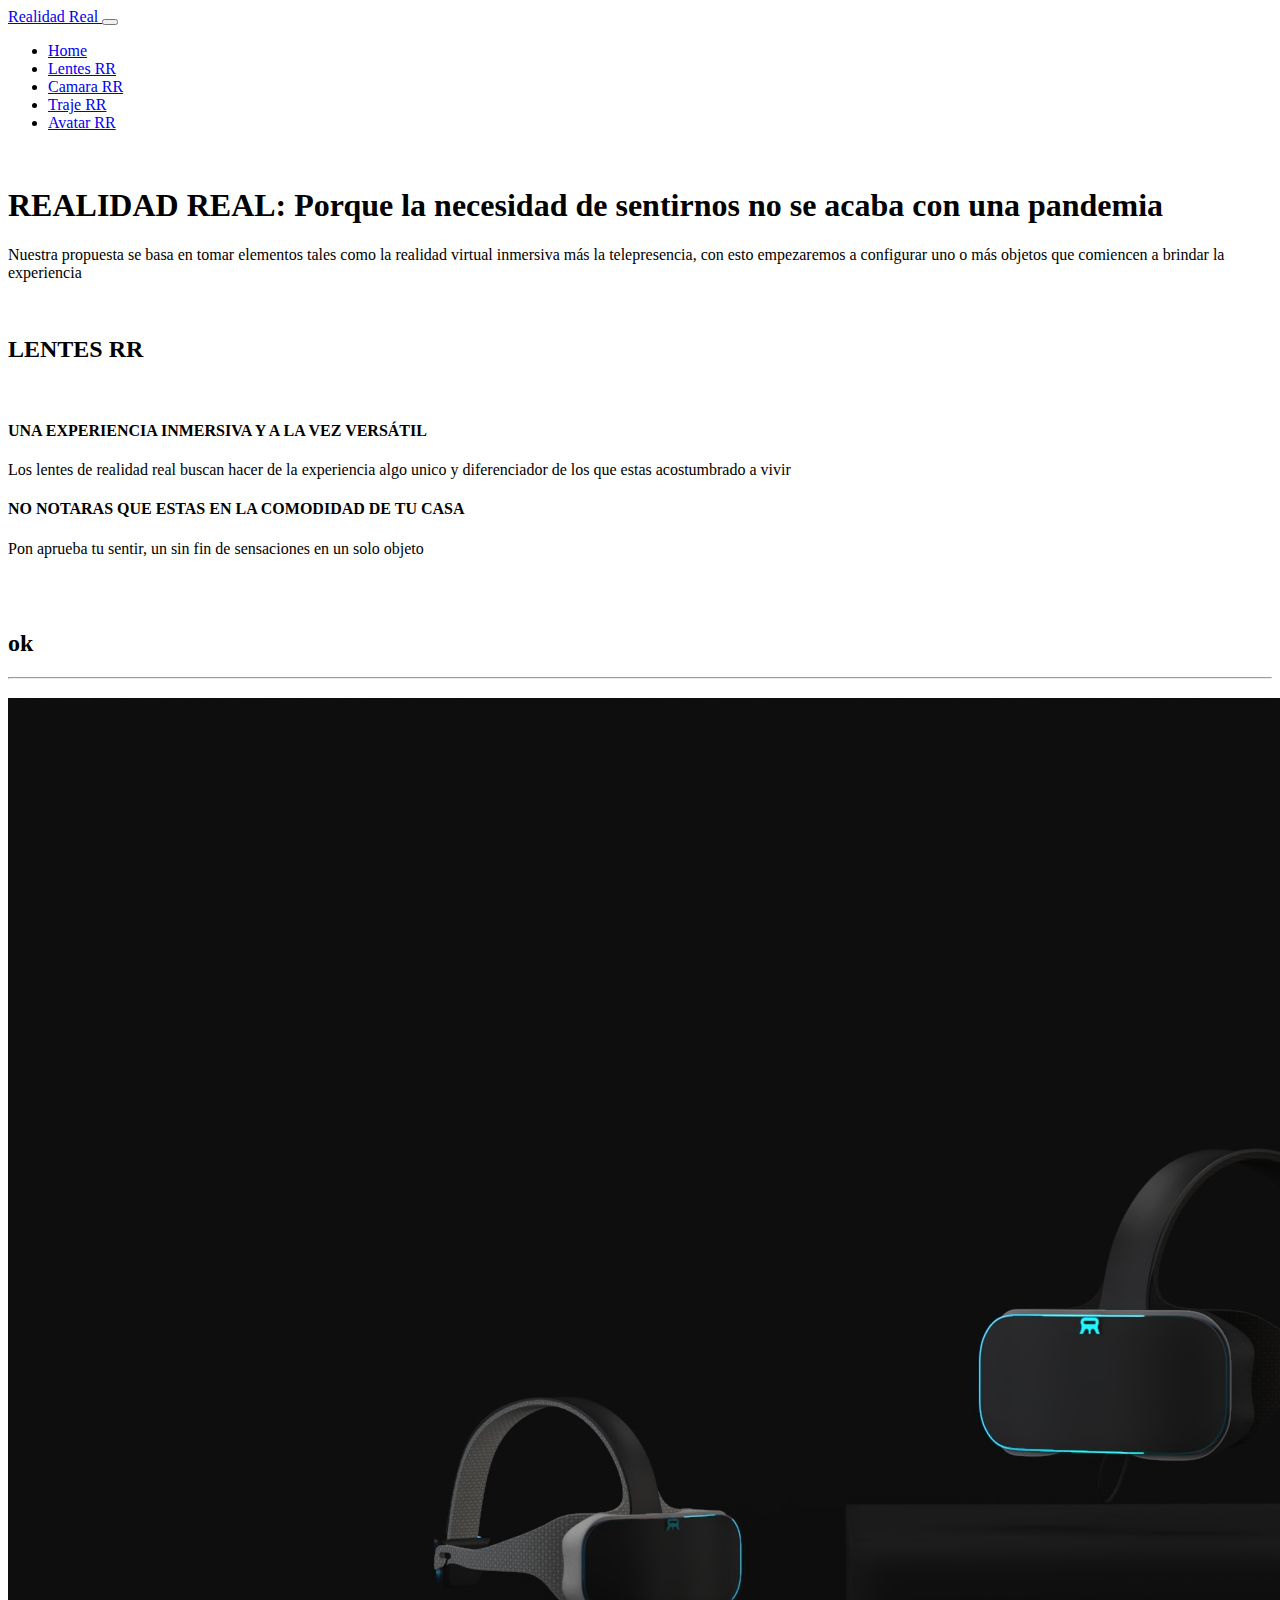
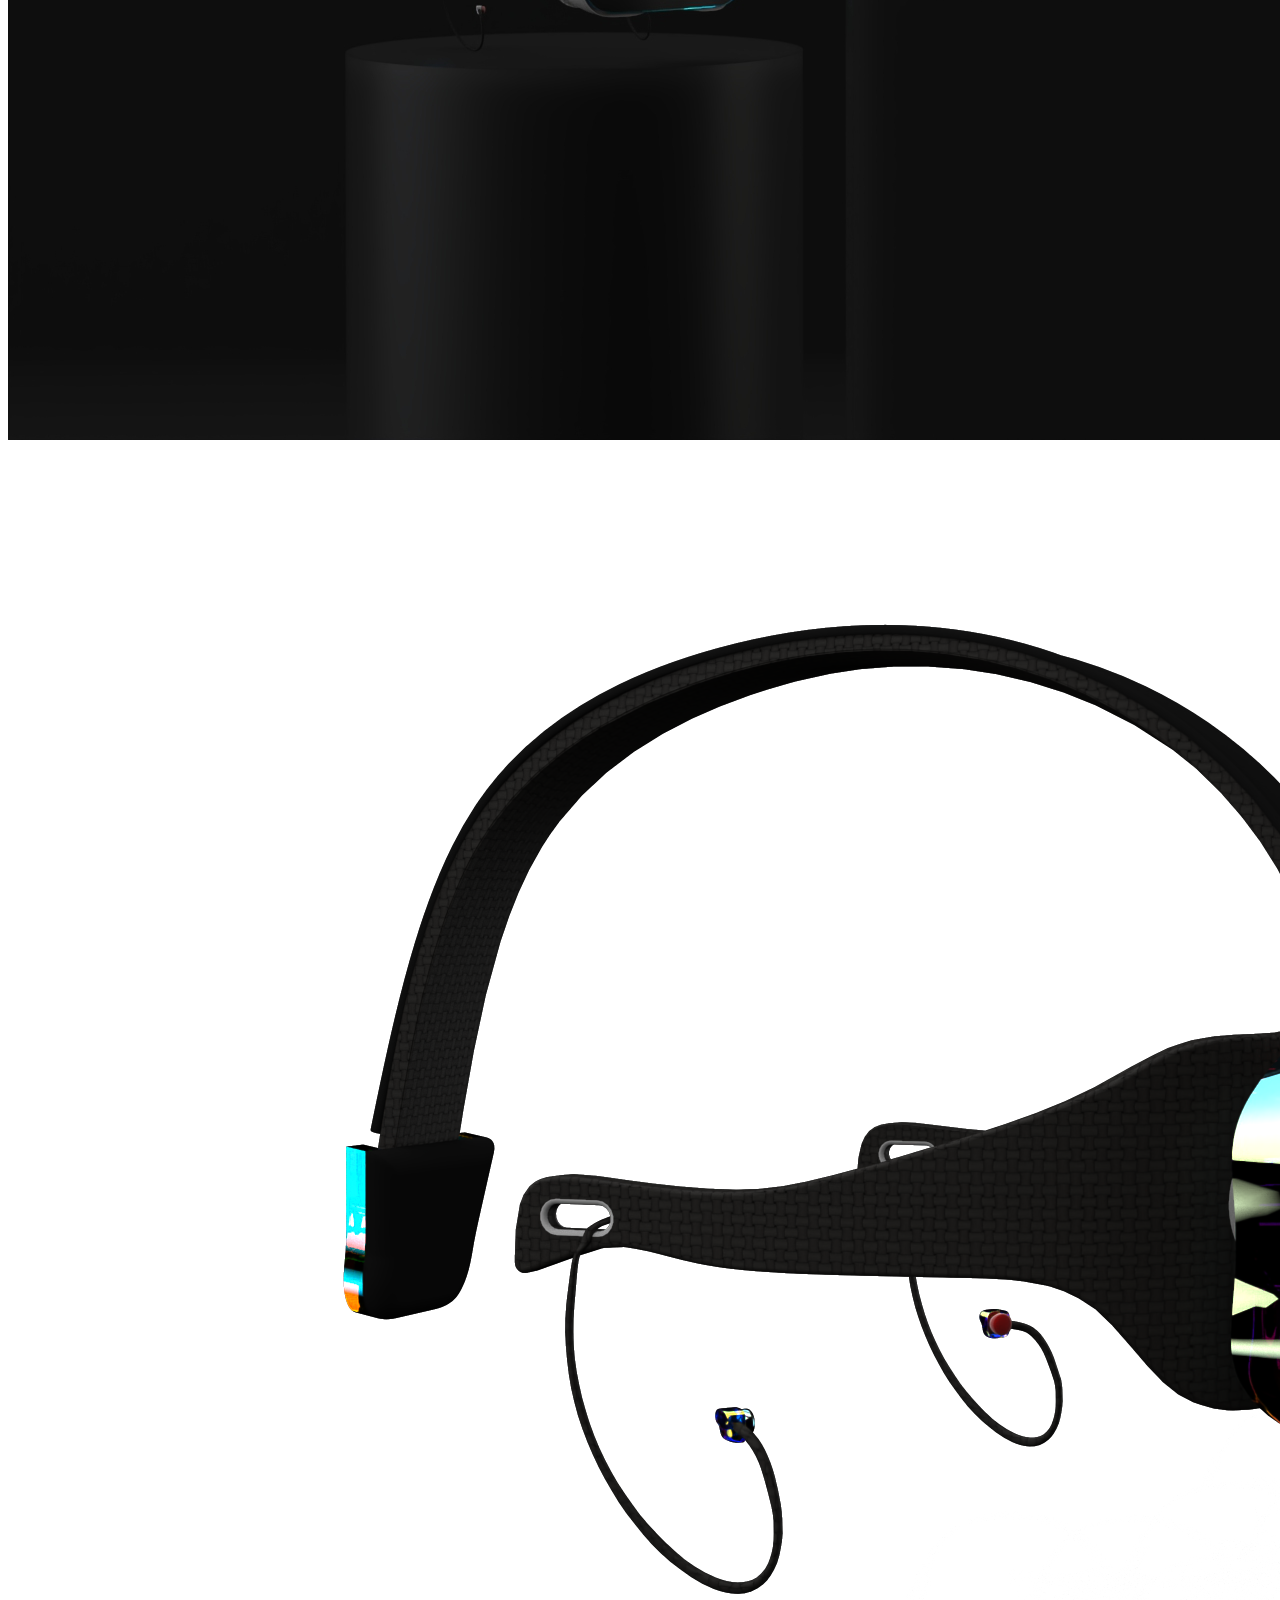
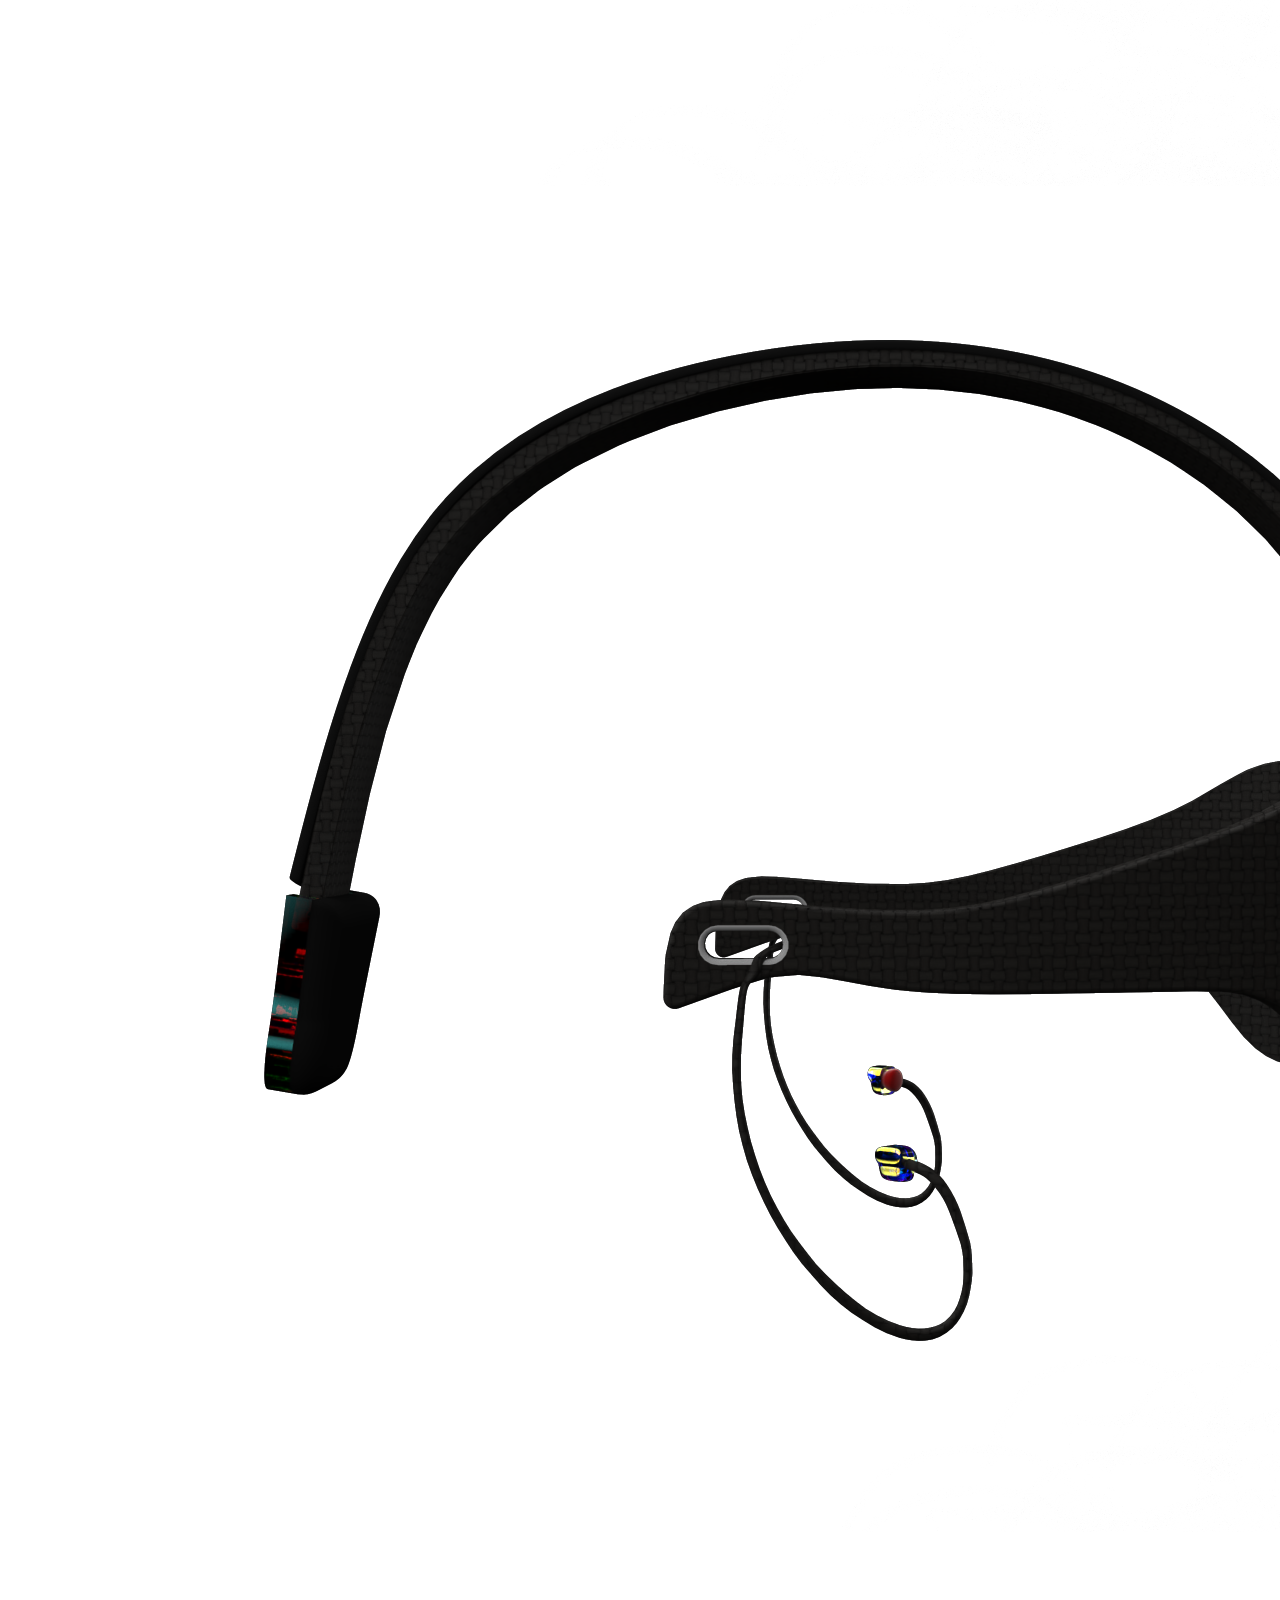
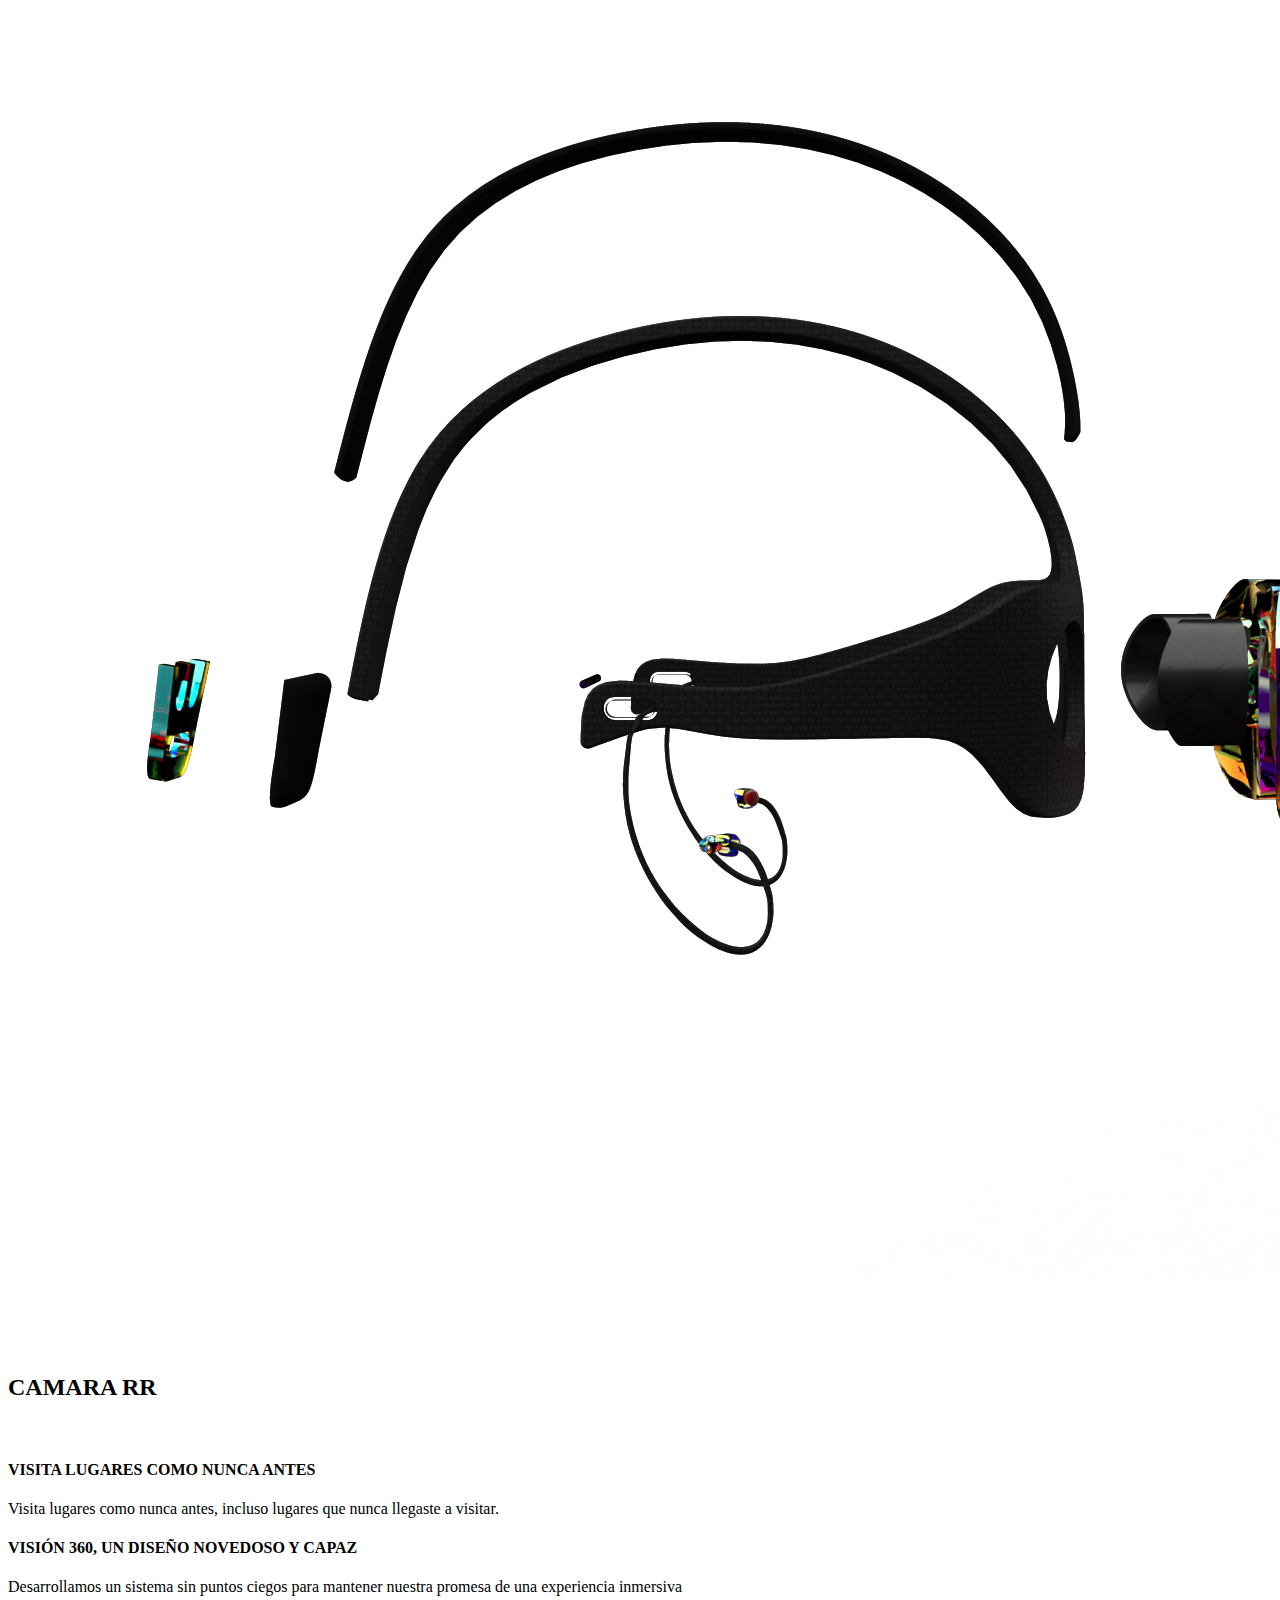
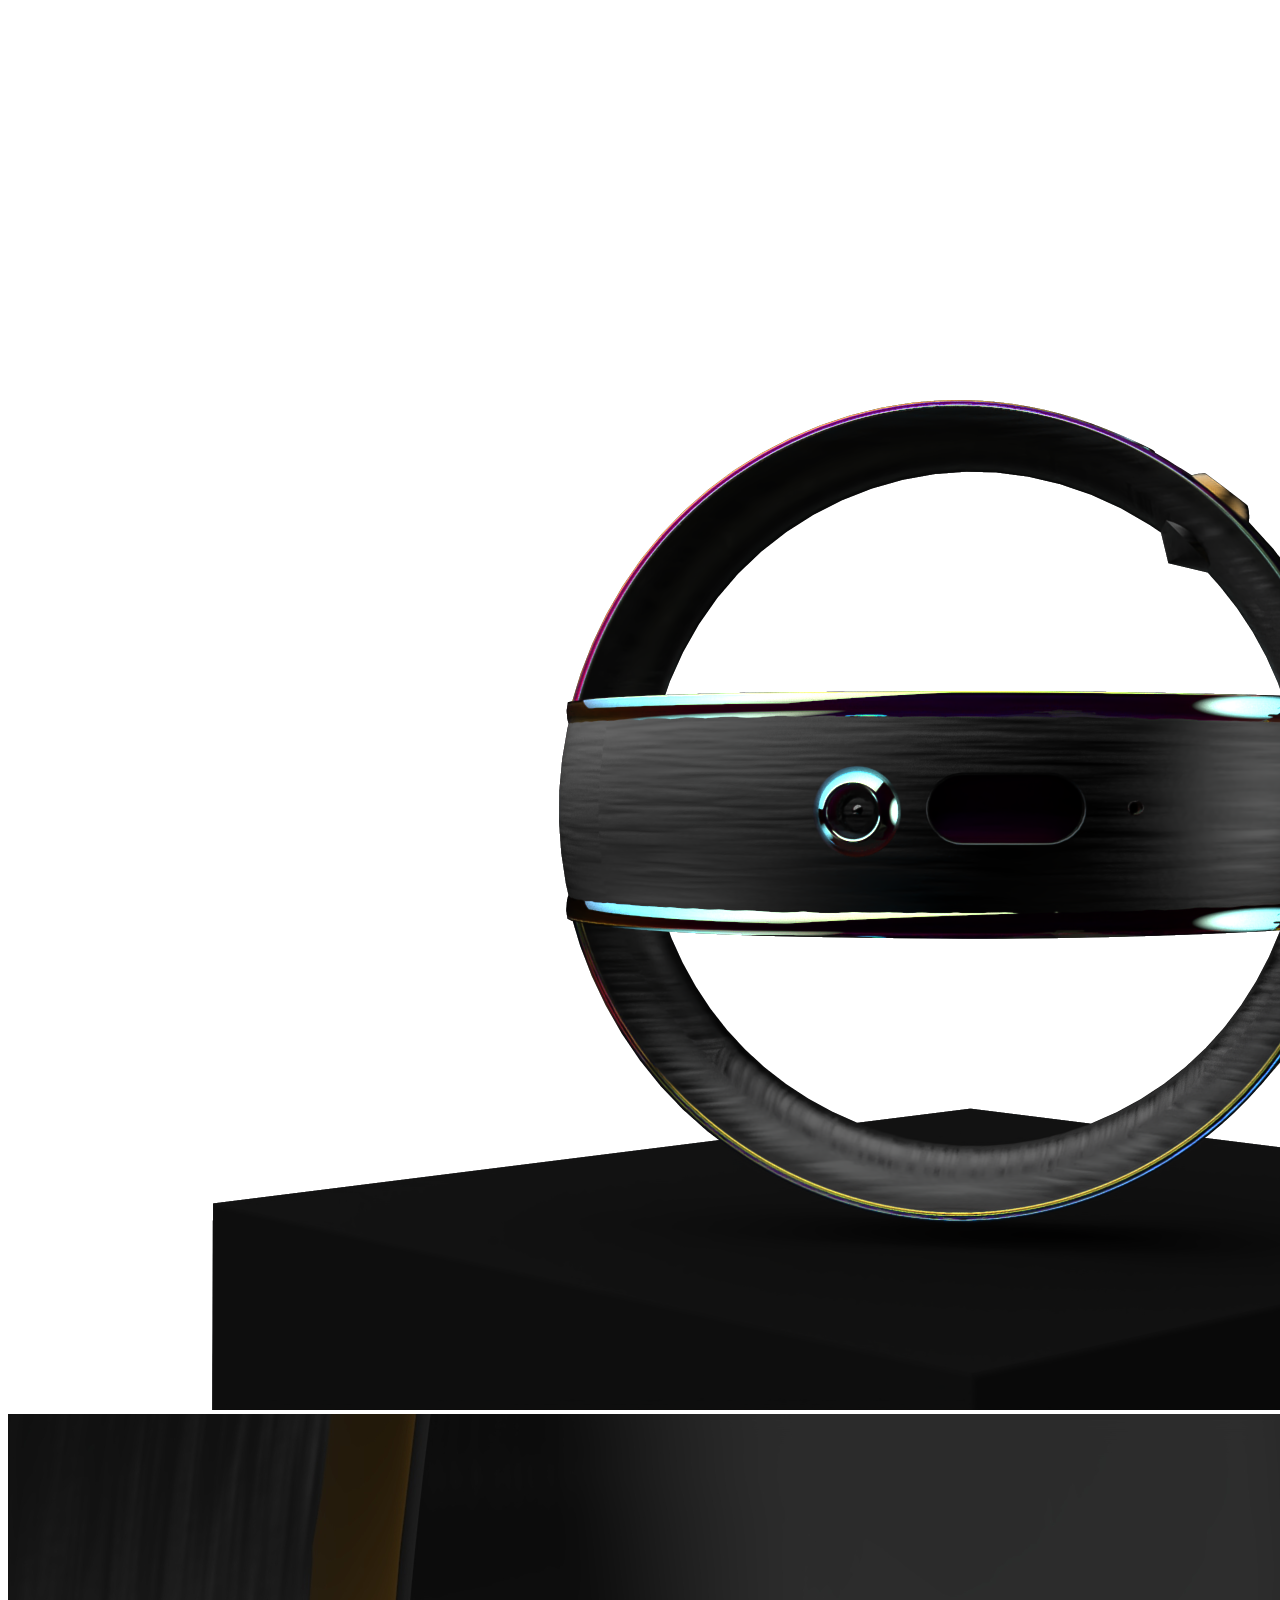
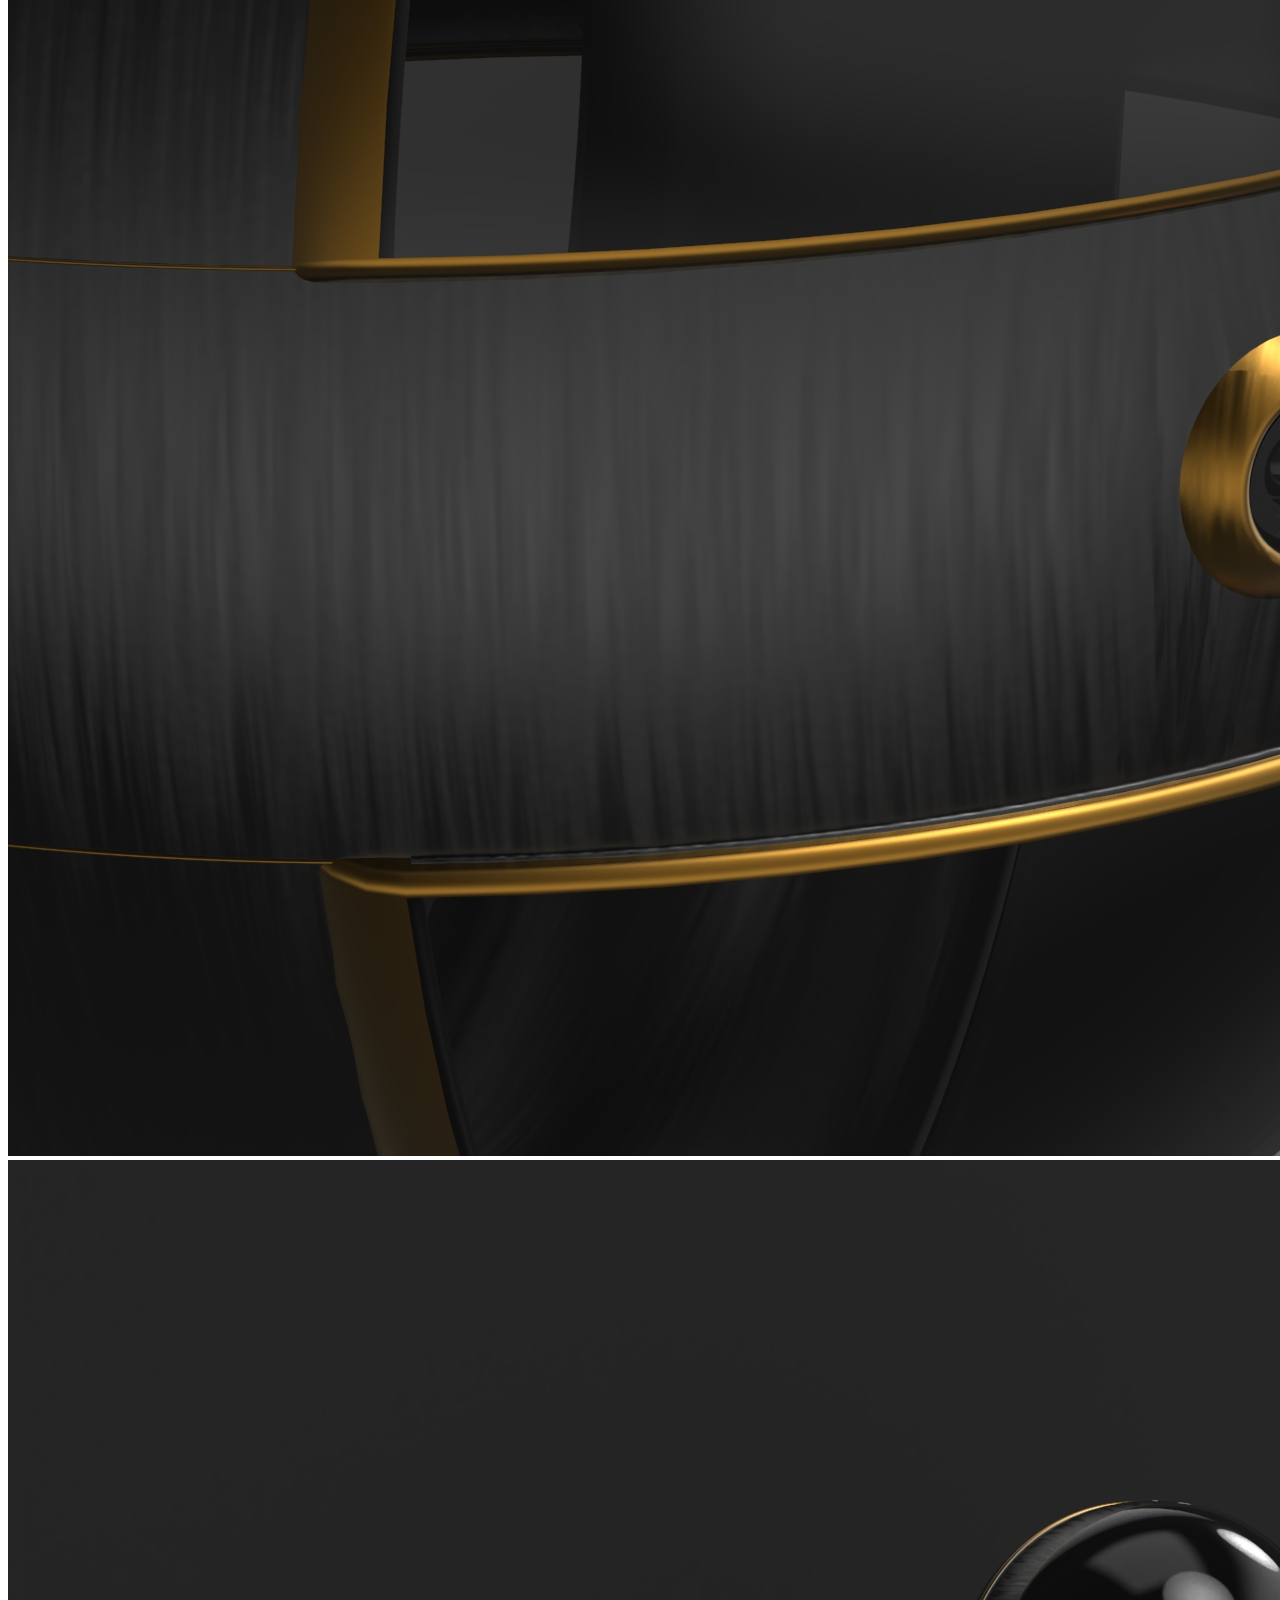
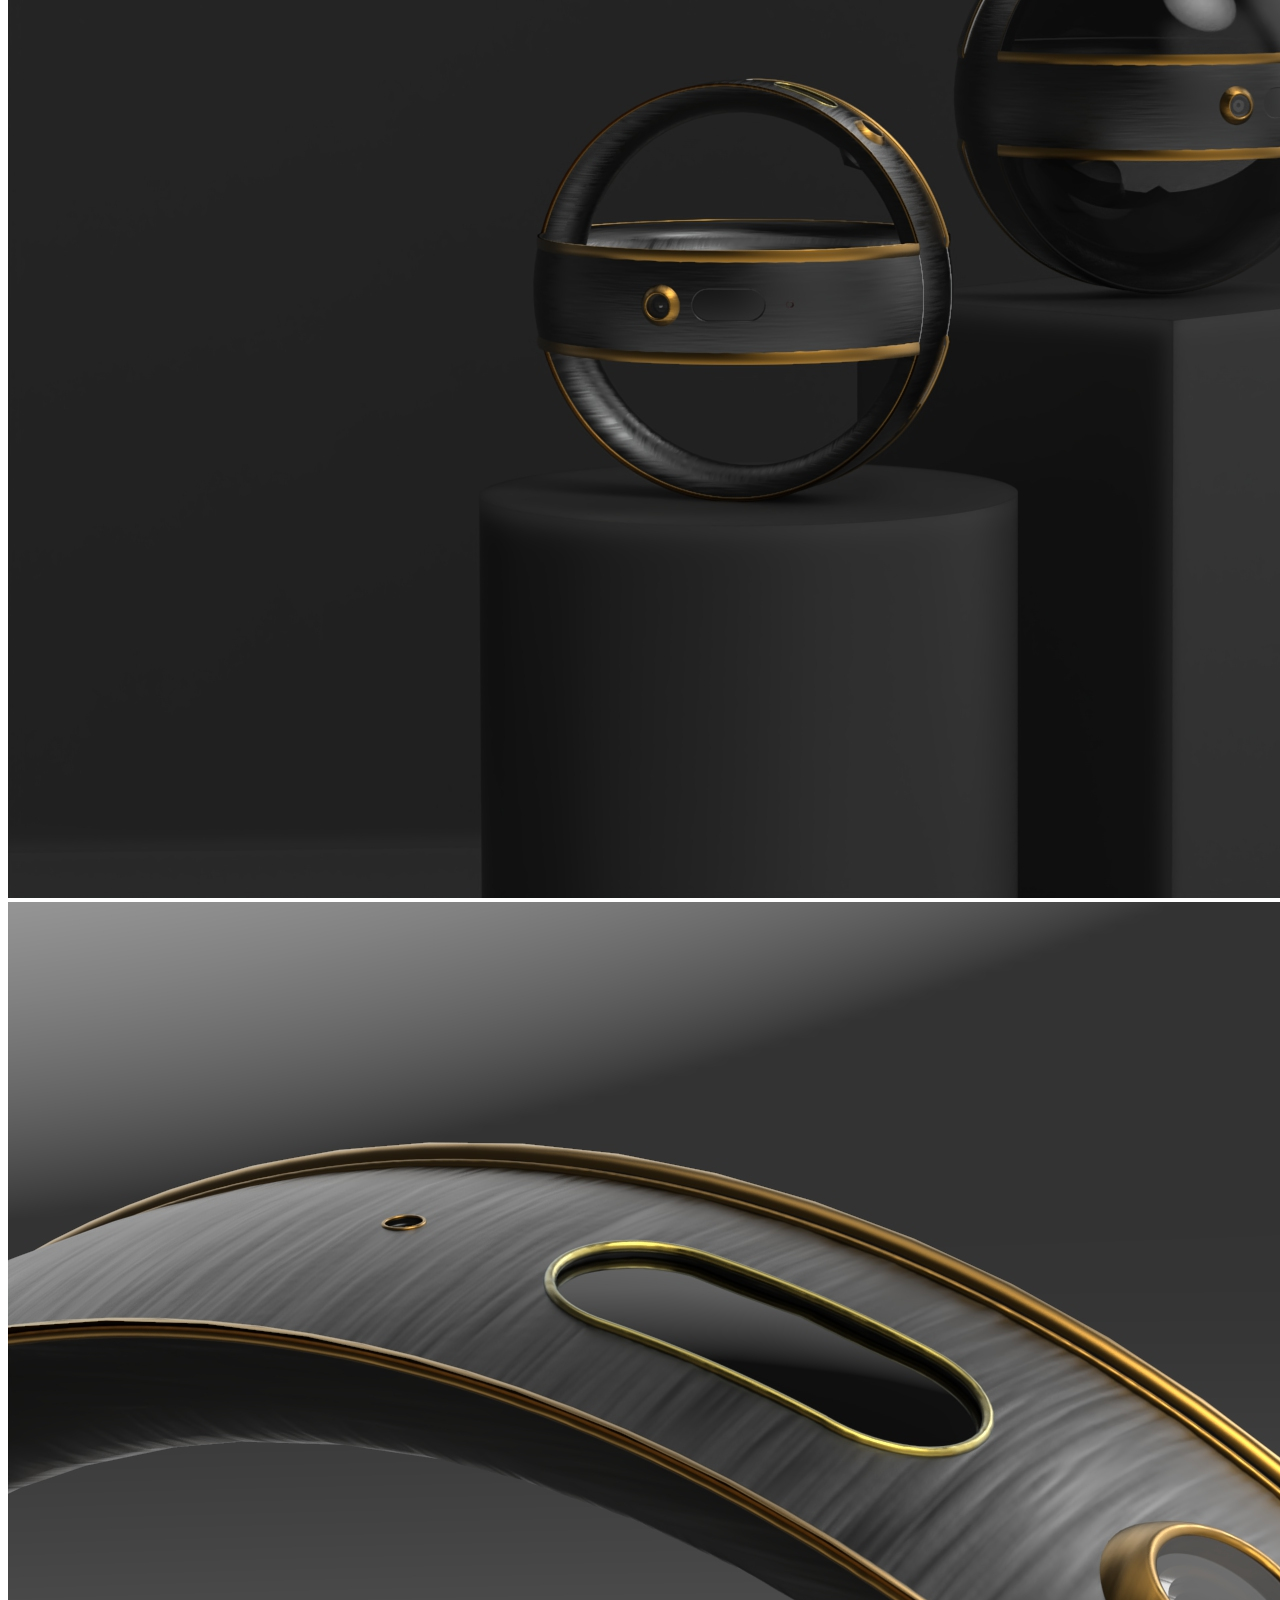
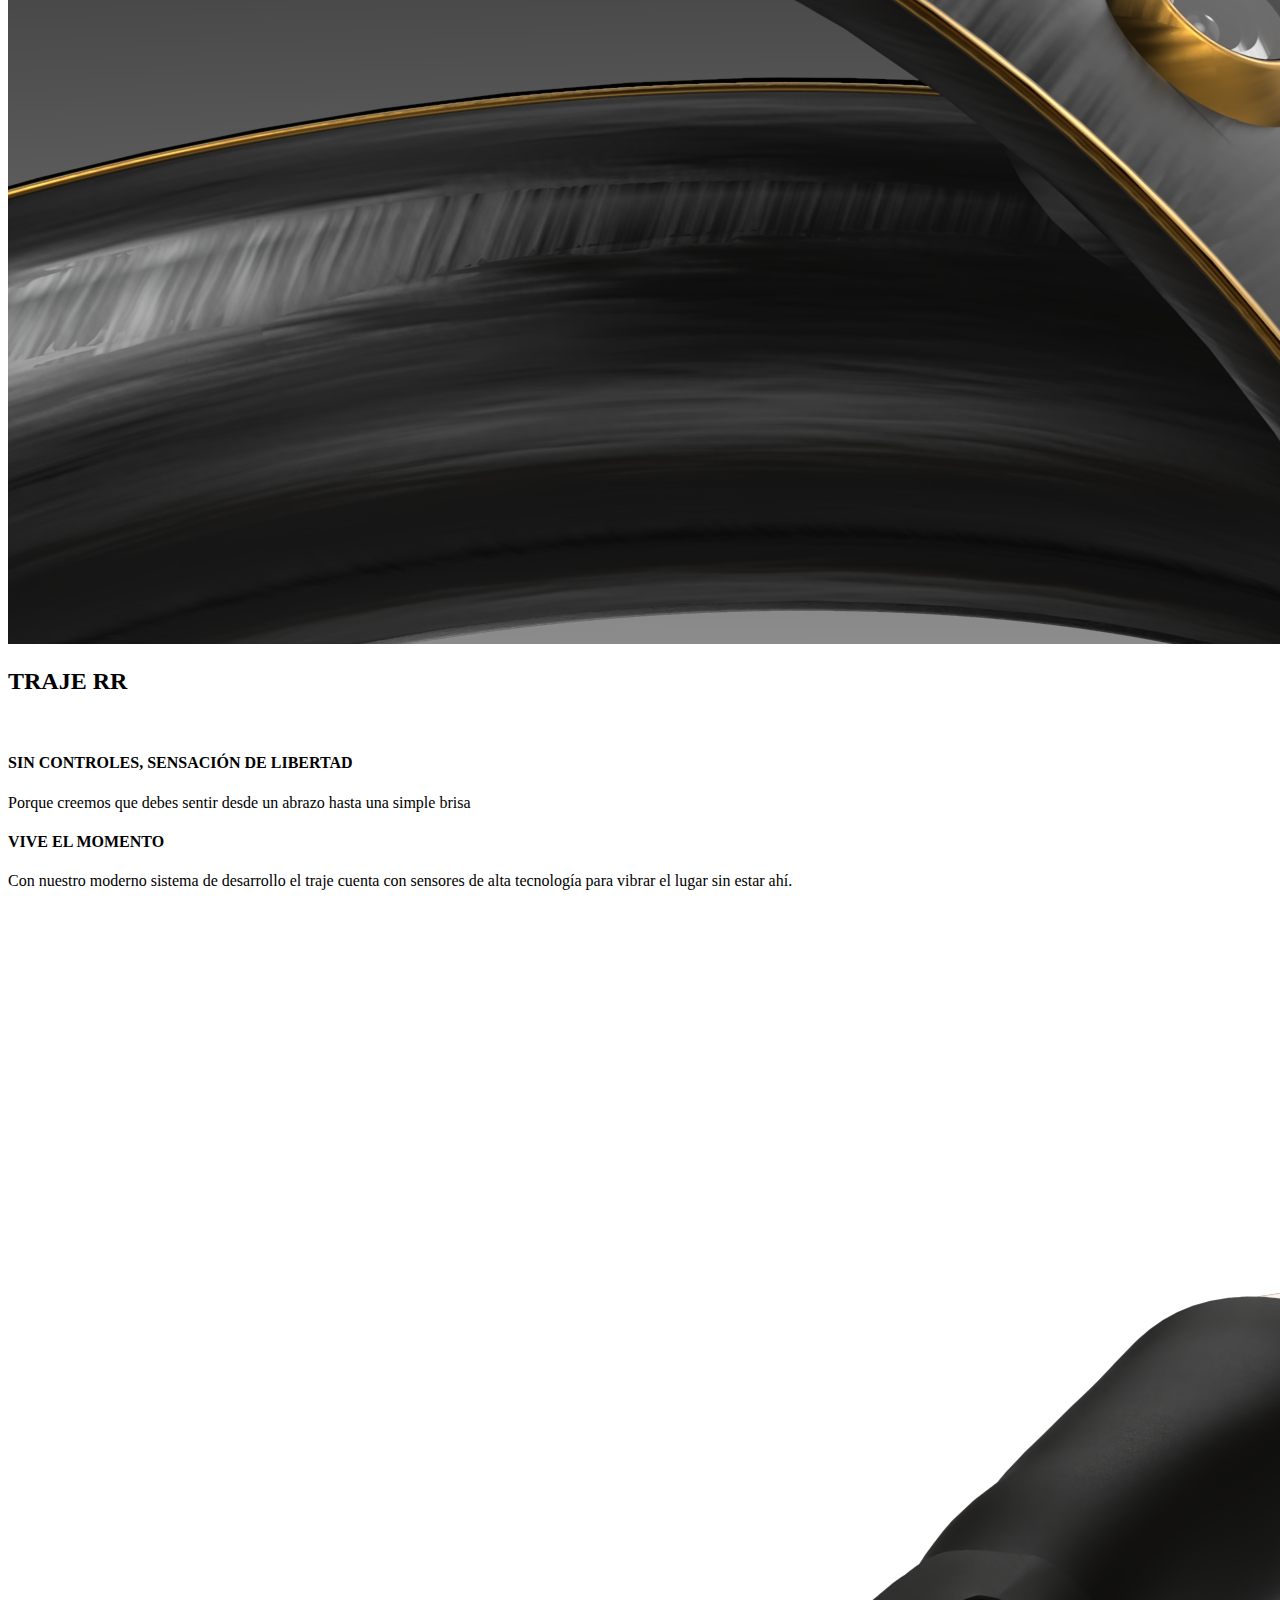
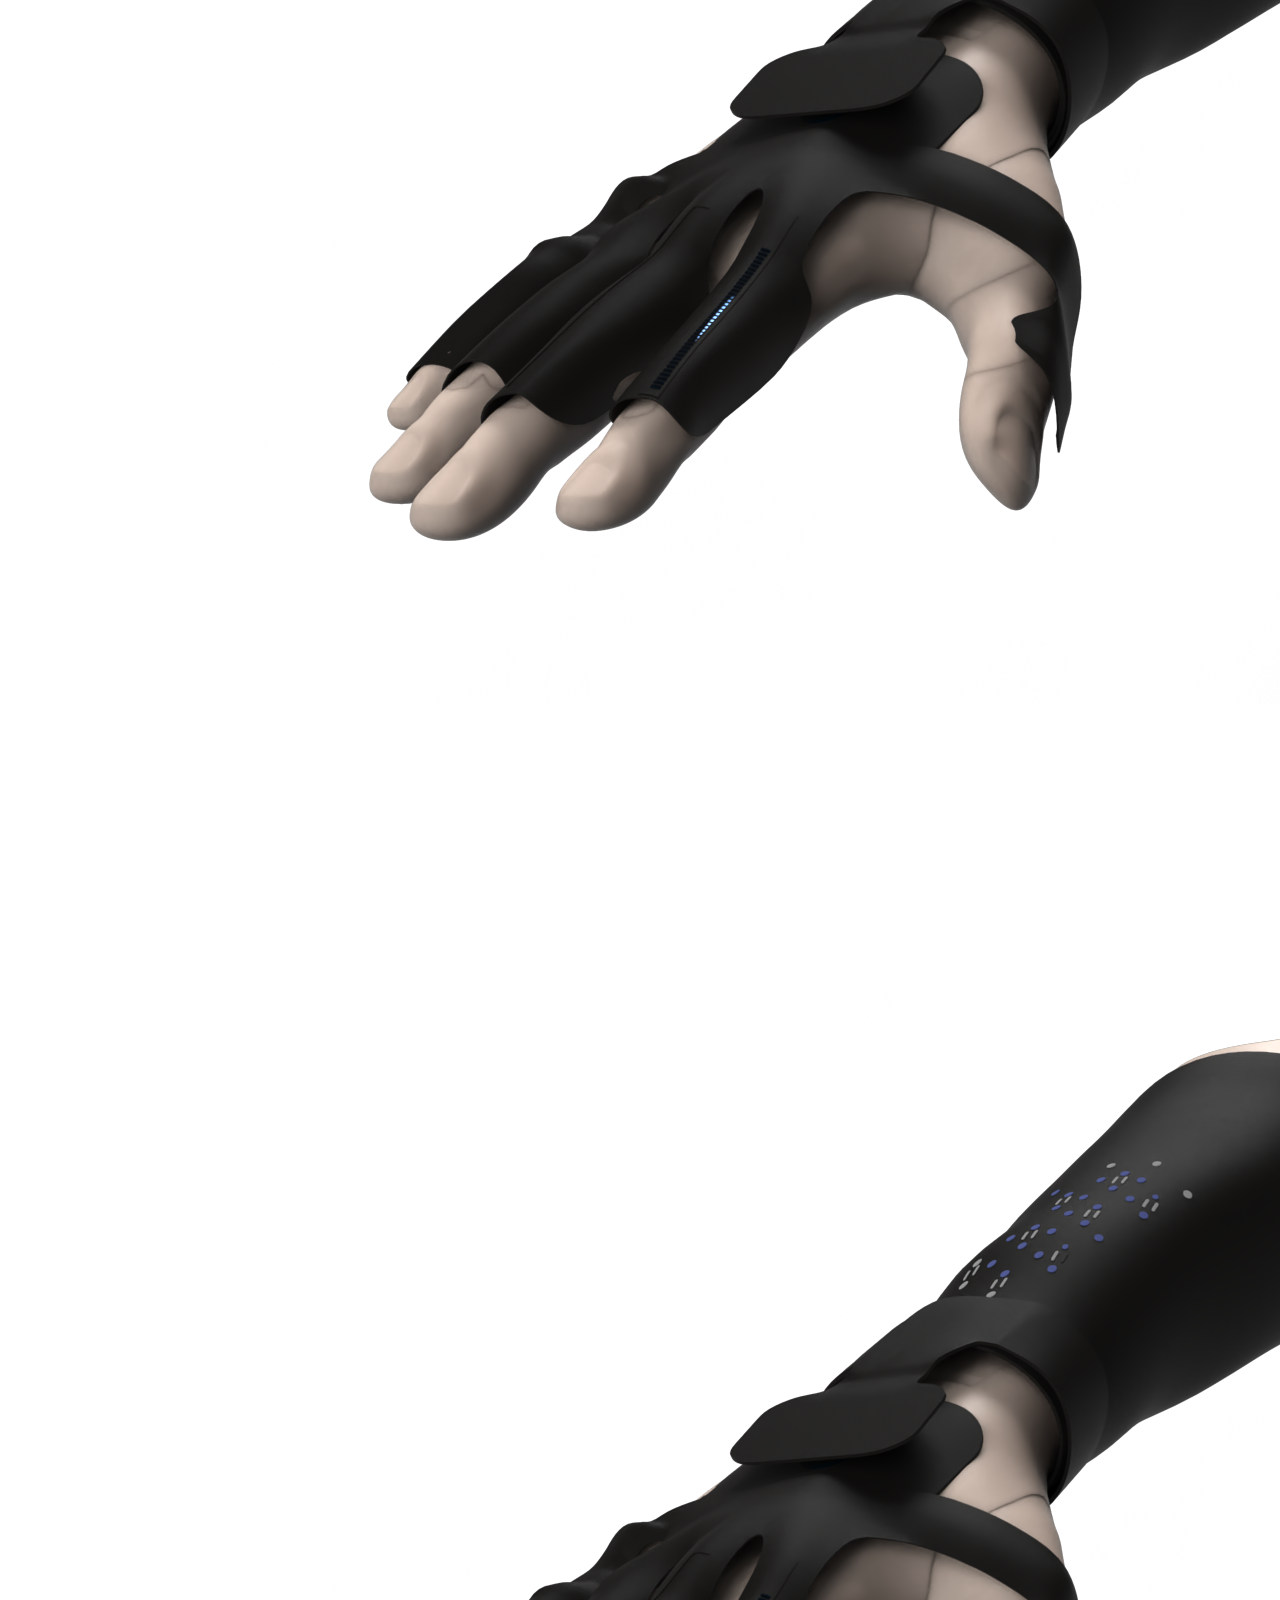
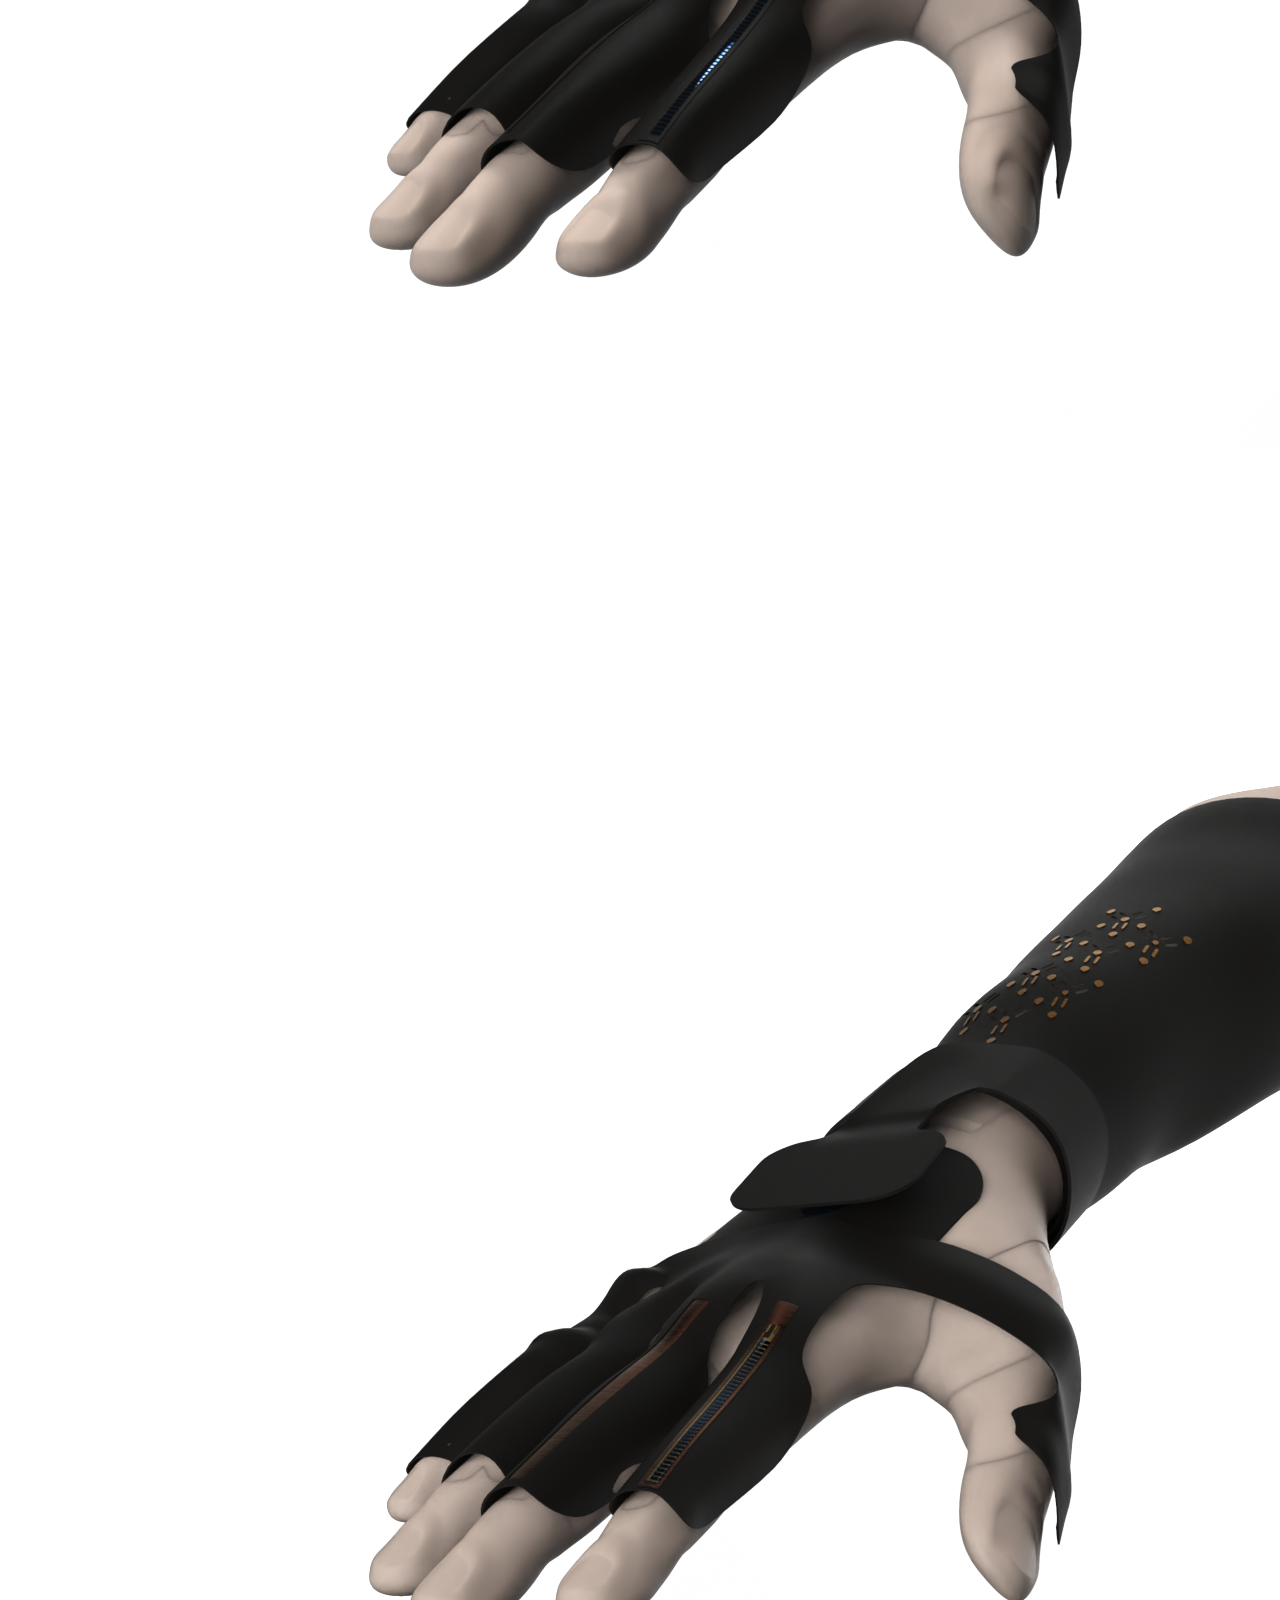
==== index.html @ 51d95820 "sitio" ====
<!DOCTYPE html>
<html lang="en"><head>
  <meta charset="utf-8">
  <title>Realidad Real</title>

  <!-- mobile responsive meta -->
  <meta name="viewport" content="width=device-width, initial-scale=1, maximum-scale=1">
  <meta name="description" content="This is meta description">
  <meta name="author" content="Themefisher">
  <meta name="generator" content="Hugo 0.67.1" />

  <!-- plugins -->
  
  <link rel="stylesheet" href="https://fonts.googleapis.com/css2?family=Lato&amp;family=Montserrat:wght@800&amp;display=swap ">
  
  <link rel="stylesheet" href="https://fonts.googleapis.com/css2?family=Lato&amp;family=Montserrat:wght@800&amp;display=swap ">
  
  <link rel="stylesheet" href="https://www.example.com/css/bootstrap.min.css ">
  
  <link rel="stylesheet" href="https://www.example.com/css/themefisher-fonts.css ">
  
  <link rel="stylesheet" href="https://www.example.com/css/owl.carousel.css ">
  
  <link rel="stylesheet" href="https://www.example.com/css/magnific-popup.css ">
  
  <link rel="stylesheet" href="https://cdn.snipcart.com/themes/v3.0.3/default/snipcart.css ">
  

  <!-- Main Stylesheet -->
  
  <link rel="stylesheet" href="https://www.example.com/style.min.css" media="screen">

  <!--Favicon-->
  <link rel="shortcut icon" href="https://www.example.com/images/favicon.png " type="image/x-icon">
  <link rel="icon" href="https://www.example.com/images/favicon.png " type="image/x-icon">

</head><body id="body">
<!-- preloader start -->
<div class="preloader">
  
</div>
<!-- preloader end -->

<header class="sticky-top bg-white">
  <div class="container">
    <nav class="navbar navbar-expand-lg navbar-light">
      <a class="navbar-brand" href="https://www.example.com/"> Realidad Real </a>
      <button class="navbar-toggler border-0" type="button" data-toggle="collapse" data-target="#navigation"
        aria-controls="navigation" aria-expanded="false" aria-label="Toggle navigation">
        <span class="navbar-toggler-icon"></span>
      </button>

      <div class="collapse navbar-collapse" id="navigation">
        <ul class="navbar-nav ml-auto text-center text-lg-left">
          <li class="nav-item">
            <a class="nav-link" href="https://www.example.com/">Home</a>
          </li>
          
          <li class="nav-item">
            <a class="nav-link page-scroll" href="#gallery">Lentes RR</a>
          </li>
          
          <li class="nav-item">
            <a class="nav-link page-scroll" href="#gallery2">Camara RR</a>
          </li>
          
          <li class="nav-item">
            <a class="nav-link page-scroll" href="#gallery3">Traje RR</a>
          </li>
          
          <li class="nav-item">
            <a class="nav-link page-scroll" href="#gallery4">Avatar RR</a>
          </li>
          
        </ul>
      </div>
    </nav>
  </div>
</header>


<section class="section">
	<div class="container">
		<div class="row">
			<div class="col-md-6 text-center mb-5 mb-md-0">
				<img class="img-fluid" src="https://www.example.com/images/Closeup_Lentes.jpg" alt="">
			</div>
			<div class="col-md-6 align-self-center text-center text-md-left">
				<div class="block">
					<h1 class="font-weight-bold mb-4 font-size-60">REALIDAD REAL: Porque la necesidad de sentirnos no se acaba con una pandemia</h1>
					<p class="mb-4">Nuestra propuesta se basa en tomar elementos tales como la realidad virtual inmersiva más la telepresencia, con esto empezaremos a configurar uno o más objetos que comiencen a brindar la experiencia</p>
					
				</div>
			</div>
		</div>
	</div>
</section>

<section class="bg-orange section" id="promo">
  <div class="container">
    <div class="row">
      <div class="col-md-6 text-center mb-5 mb-lg-0">
        <img class="img-fluid" src="https://www.example.com/images/escenacompletaSF.png" alt="">
      </div>
      <div class="col-md-6 align-self-center text-center text-md-left">
        <div class="content">
          <h2 class="subheading text-white font-weight-bold mb-10"></h2>
          <p class="text-white"></p>
        </div>
      </div>
    </div>
  </div>
</section>



<section class="feature-list section">
  <div class="container">
    <div class="row">
      <div class="col-md-12">
        <div class="heading">
          <h2>LENTES RR</h2>
        </div>
      </div>
    </div>
    
    <div class="row mb-40">
      <div class="col-md-6 text-center mb-5 mb-lg-0">
        <img class="img-fluid" src="https://www.example.com/images/lentefrente.png" alt="">
      </div>
      <div class="col-md-6 align-self-center text-center text-md-left">
        <div class="content">
          <h4 class="subheading">UNA EXPERIENCIA INMERSIVA Y A LA VEZ VERSÁTIL</h4>
          <p>Los lentes de realidad real buscan hacer de la experiencia algo unico y diferenciador de los que estas acostumbrado a vivir</p>
          
          
         
          
          
        </div>
      </div>
    </div>
    
    <div class="row mb-40">
      <div class="col-md-6 order-md-1 order-2 align-self-center text-center text-md-left">
        <div class="content">
          <h4 class="subheading">NO NOTARAS QUE ESTAS EN LA COMODIDAD DE TU CASA</h4>
          <p>Pon aprueba tu sentir, un sin fin de sensaciones en un solo objeto</p>
          
          
         
          
          
        </div>
      </div>
      <div class="col-md-6 order-md-2 order-1 text-center mb-5 mb-lg-0">
        <img class="img-fluid" src="https://www.example.com/images/Lente_detalle1.jpg" alt="">
      </div>
    </div>
    
    
  </div>
</section>



<section class="bg-orange section">
  <div class="container">
    <div class="row">
      <div class="col-md-6 text-center mb-5 mb-lg-0">
        <img class="img-fluid" src="https://www.example.com/images/Lente_detalle2.png" alt="">
      </div>
      <div class="col-md-6 align-self-center text-center text-md-left">
        <div class="content">
          <h2 class="subheading text-white font-weight-bold mb-10">ok</h2>
          <p class="text-white"></p>
        </div>
      </div>
    </div>
  </div>
</section>



<section class="gallery" id="gallery">
  <div class="container">
    <div class="row">
      <div class="col-md-12">
        <div class="heading">
          <h2><hr></h2>
        </div>

        <div class="gallery-slider">
          <div class="block">
            <div class="gallery-overlay">
              <a href="/images/galeria1/Lentes.jpg" class="image-popup gallery-popup">
                <i class="tf-ion-ios-search"></i>
              </a>
            </div>
            <img class="img-fluid" src="/images/galeria1/Lentes.jpg" alt="">
          </div>
          <div class="block">
            <div class="gallery-overlay">
              <a href="/images/galeria1/lente2.png" class="image-popup gallery-popup">
                <i class="tf-ion-ios-search"></i>
              </a>
            </div>
            <img class="img-fluid" src="/images/galeria1/lente2.png" alt="">
          </div>
          <div class="block">
            <div class="gallery-overlay">
              <a href="/images/galeria1/lente3.png" class="image-popup gallery-popup">
                <i class="tf-ion-ios-search"></i>
              </a>
            </div>
            <img class="img-fluid" src="/images/galeria1/lente3.png" alt="">
          </div>
          <div class="block">
            <div class="gallery-overlay">
              <a href="/images/galeria1/piezas.png" class="image-popup gallery-popup">
                <i class="tf-ion-ios-search"></i>
              </a>
            </div>
            <img class="img-fluid" src="/images/galeria1/piezas.png" alt="">
          </div>
          <div class="block">
            <div class="gallery-overlay">
              <a href="/images/galeria1/untitled.62.jpg" class="image-popup gallery-popup">
                <i class="tf-ion-ios-search"></i>
              </a>
            </div>
            <img class="img-fluid" src="/images/galeria1/untitled.62.jpg" alt="">
          </div>
          <div class="block">
            <div class="gallery-overlay">
              <a href="/images/galeria1/untitled.64.jpg" class="image-popup gallery-popup">
                <i class="tf-ion-ios-search"></i>
              </a>
            </div>
            <img class="img-fluid" src="/images/galeria1/untitled.64.jpg" alt="">
          </div>
          <div class="block">
            <div class="gallery-overlay">
              <a href="/images/galeria1/untitled.65.jpg" class="image-popup gallery-popup">
                <i class="tf-ion-ios-search"></i>
              </a>
            </div>
            <img class="img-fluid" src="/images/galeria1/untitled.65.jpg" alt="">
          </div>
          <div class="block">
            <div class="gallery-overlay">
              <a href="/images/galeria1/untitled.66.jpg" class="image-popup gallery-popup">
                <i class="tf-ion-ios-search"></i>
              </a>
            </div>
            <img class="img-fluid" src="/images/galeria1/untitled.66.jpg" alt="">
          </div>
        </div>
      </div>
    </div>
  </div>
</section>



<section class="feature-list section">
  <div class="container">
    <div class="row">
      <div class="col-md-12">
        <div class="heading">
          <h2>CAMARA RR</h2>
        </div>
      </div>
    </div>
    
    <div class="row mb-40">
      <div class="col-md-6 text-center mb-5 mb-lg-0">
        <img class="img-fluid" src="https://www.example.com/images/camara11.png" alt="">
      </div>
      <div class="col-md-6 align-self-center text-center text-md-left">
        <div class="content">
          <h4 class="subheading">VISITA LUGARES COMO NUNCA ANTES</h4>
          <p>Visita lugares como nunca antes, incluso lugares que nunca llegaste a visitar.</p>
          
          
         
          
          
        </div>
      </div>
    </div>
    
    <div class="row mb-40">
      <div class="col-md-6 order-md-1 order-2 align-self-center text-center text-md-left">
        <div class="content">
          <h4 class="subheading">VISIÓN 360, UN DISEÑO NOVEDOSO Y CAPAZ</h4>
          <p>Desarrollamos un sistema sin puntos ciegos para mantener nuestra promesa de una experiencia inmersiva</p>
          
          
         
          
          
        </div>
      </div>
      <div class="col-md-6 order-md-2 order-1 text-center mb-5 mb-lg-0">
        <img class="img-fluid" src="https://www.example.com/images/camara1.png" alt="">
      </div>
    </div>
    
    
  </div>
</section>



<section class="bg-orange section">
  <div class="container">
    <div class="row">
      <div class="col-md-6 text-center mb-5 mb-lg-0">
        <img class="img-fluid" src="https://www.example.com/images/camara12.png" alt="">
      </div>
      <div class="col-md-6 align-self-center text-center text-md-left">
        <div class="content">
          <h2 class="subheading text-white font-weight-bold mb-10"></h2>
          <p class="text-white"></p>
        </div>
      </div>
    </div>
  </div>
</section>



<section class="gallery" id="gallery2">
  <div class="container">
    <div class="row">
      <div class="col-md-12">
        <div class="heading">
          <h2></h2>
        </div>

        <div class="gallery-slider">
          <div class="block">
            <div class="gallery-overlay">
              <a href="/images/galeria/CAMARACLOSE.png" class="image-popup gallery-popup">
                <i class="tf-ion-ios-search"></i>
              </a>
            </div>
            <img class="img-fluid" src="/images/galeria/CAMARACLOSE.png" alt="">
          </div>
          <div class="block">
            <div class="gallery-overlay">
              <a href="/images/galeria/camara13.jpg" class="image-popup gallery-popup">
                <i class="tf-ion-ios-search"></i>
              </a>
            </div>
            <img class="img-fluid" src="/images/galeria/camara13.jpg" alt="">
          </div>
          <div class="block">
            <div class="gallery-overlay">
              <a href="/images/galeria/C%c3%a1maras.jpg" class="image-popup gallery-popup">
                <i class="tf-ion-ios-search"></i>
              </a>
            </div>
            <img class="img-fluid" src="/images/galeria/C%c3%a1maras.jpg" alt="">
          </div>
          <div class="block">
            <div class="gallery-overlay">
              <a href="/images/galeria/camara15.jpg" class="image-popup gallery-popup">
                <i class="tf-ion-ios-search"></i>
              </a>
            </div>
            <img class="img-fluid" src="/images/galeria/camara15.jpg" alt="">
          </div>
        </div>
      </div>
    </div>
  </div>
</section>



<section class="feature-list section">
  <div class="container">
    <div class="row">
      <div class="col-md-12">
        <div class="heading">
          <h2>TRAJE RR</h2>
        </div>
      </div>
    </div>
    
    <div class="row mb-40">
      <div class="col-md-6 text-center mb-5 mb-lg-0">
        <img class="img-fluid" src="https://www.example.com/images/Guante3.28.png" alt="">
      </div>
      <div class="col-md-6 align-self-center text-center text-md-left">
        <div class="content">
          <h4 class="subheading">SIN CONTROLES, SENSACIÓN DE LIBERTAD</h4>
          <p>Porque creemos que debes sentir desde un abrazo hasta una simple brisa</p>
          
          
         
          
          
        </div>
      </div>
    </div>
    
    <div class="row mb-40">
      <div class="col-md-6 order-md-1 order-2 align-self-center text-center text-md-left">
        <div class="content">
          <h4 class="subheading">VIVE EL MOMENTO</h4>
          <p>Con nuestro moderno sistema de desarrollo el traje cuenta con sensores de alta tecnología para vibrar el lugar sin estar ahí.</p>
          
          
         
          
          
        </div>
      </div>
      <div class="col-md-6 order-md-2 order-1 text-center mb-5 mb-lg-0">
        <img class="img-fluid" src="https://www.example.com/images/Guante3.29.png" alt="">
      </div>
    </div>
    
    
  </div>
</section>



<section class="bg-orange section">
  <div class="container">
    <div class="row">
      <div class="col-md-6 text-center mb-5 mb-lg-0">
        <img class="img-fluid" src="https://www.example.com/images/Guante1.png" alt="">
      </div>
      <div class="col-md-6 align-self-center text-center text-md-left">
        <div class="content">
          <h2 class="subheading text-white font-weight-bold mb-10"></h2>
          <p class="text-white"></p>
        </div>
      </div>
    </div>
  </div>
</section>



<section class="gallery" id="gallery3">
  <div class="container">
    <div class="row">
      <div class="col-md-12">
        <div class="heading">
          <h2></h2>
        </div>

        <div class="gallery-slider">
          <div class="block">
            <div class="gallery-overlay">
              <a href="/images/galeria2/Guante3.png" class="image-popup gallery-popup">
                <i class="tf-ion-ios-search"></i>
              </a>
            </div>
            <img class="img-fluid" src="/images/galeria2/Guante3.png" alt="">
          </div>
          <div class="block">
            <div class="gallery-overlay">
              <a href="/images/galeria2/Guante2.png" class="image-popup gallery-popup">
                <i class="tf-ion-ios-search"></i>
              </a>
            </div>
            <img class="img-fluid" src="/images/galeria2/Guante2.png" alt="">
          </div>
          <div class="block">
            <div class="gallery-overlay">
              <a href="/images/galeria2/Guante3.31.png" class="image-popup gallery-popup">
                <i class="tf-ion-ios-search"></i>
              </a>
            </div>
            <img class="img-fluid" src="/images/galeria2/Guante3.31.png" alt="">
          </div>
          <div class="block">
            <div class="gallery-overlay">
              <a href="/images/galeria2/untitled.87.png" class="image-popup gallery-popup">
                <i class="tf-ion-ios-search"></i>
              </a>
            </div>
            <img class="img-fluid" src="/images/galeria2/untitled.87.png" alt="">
          </div>
          <div class="block">
            <div class="gallery-overlay">
              <a href="/images/galeria2/untitled.62.jpg" class="image-popup gallery-popup">
                <i class="tf-ion-ios-search"></i>
              </a>
            </div>
            <img class="img-fluid" src="/images/galeria2/untitled.62.jpg" alt="">
          </div>
          <div class="block">
            <div class="gallery-overlay">
              <a href="/images/galeria2/untitled.64.jpg" class="image-popup gallery-popup">
                <i class="tf-ion-ios-search"></i>
              </a>
            </div>
            <img class="img-fluid" src="/images/galeria2/untitled.64.jpg" alt="">
          </div>
          <div class="block">
            <div class="gallery-overlay">
              <a href="/images/galeria2/untitled.65.jpg" class="image-popup gallery-popup">
                <i class="tf-ion-ios-search"></i>
              </a>
            </div>
            <img class="img-fluid" src="/images/galeria2/untitled.65.jpg" alt="">
          </div>
          <div class="block">
            <div class="gallery-overlay">
              <a href="/images/galeria2/untitled.66.jpg" class="image-popup gallery-popup">
                <i class="tf-ion-ios-search"></i>
              </a>
            </div>
            <img class="img-fluid" src="/images/galeria2/untitled.66.jpg" alt="">
          </div>
        </div>
      </div>
    </div>
  </div>
</section>



<section class="feature-list section">
  <div class="container">
    <div class="row">
      <div class="col-md-12">
        <div class="heading">
          <h2>AVATAR</h2>
        </div>
      </div>
    </div>
    
    <div class="row mb-40">
      <div class="col-md-6 text-center mb-5 mb-lg-0">
        <img class="img-fluid" src="https://www.example.com/images/torre.24.png" alt="">
      </div>
      <div class="col-md-6 align-self-center text-center text-md-left">
        <div class="content">
          <h4 class="subheading">ALTA SEGURIDAD DE IDENTIDAD</h4>
          <p>Disfruta la experiencia, nosotros nos encargamos del resto.lanexperiencia está en la mente, disfruta de manera segura</p>
          
          
         
          
          
        </div>
      </div>
    </div>
    
    <div class="row mb-40">
      <div class="col-md-6 order-md-1 order-2 align-self-center text-center text-md-left">
        <div class="content">
          <h4 class="subheading">DESPEGATE DE LA IDEA DE UN CUERPO, TRASPASA TU MENTE</h4>
          <p>Gracias a la tecnología de neurotransmidores, adáptate a la situación, vive tu vida distinta.</p>
          
          
         
          
          
        </div>
      </div>
      <div class="col-md-6 order-md-2 order-1 text-center mb-5 mb-lg-0">
        <img class="img-fluid" src="https://www.example.com/images/torre2.png" alt="">
      </div>
    </div>
    
    
  </div>
</section>



<section class="bg-orange section">
  <div class="container">
    <div class="row">
      <div class="col-md-6 text-center mb-5 mb-lg-0">
        <img class="img-fluid" src="https://www.example.com/images/torreyneuro.png" alt="">
      </div>
      <div class="col-md-6 align-self-center text-center text-md-left">
        <div class="content">
          <h2 class="subheading text-white font-weight-bold mb-10"></h2>
          <p class="text-white"></p>
        </div>
      </div>
    </div>
  </div>
</section>



<section class="gallery" id="gallery4">
  <div class="container">
    <div class="row">
      <div class="col-md-12">
        <div class="heading">
          <h2></h2>
        </div>

        <div class="gallery-slider">
          <div class="block">
            <div class="gallery-overlay">
              <a href="/images/galeria3/torre1.png" class="image-popup gallery-popup">
                <i class="tf-ion-ios-search"></i>
              </a>
            </div>
            <img class="img-fluid" src="/images/galeria3/torre1.png" alt="">
          </div>
          <div class="block">
            <div class="gallery-overlay">
              <a href="/images/galeria3/torre.21.jpg" class="image-popup gallery-popup">
                <i class="tf-ion-ios-search"></i>
              </a>
            </div>
            <img class="img-fluid" src="/images/galeria3/torre.21.jpg" alt="">
          </div>
          <div class="block">
            <div class="gallery-overlay">
              <a href="/images/galeria3/torre.23.png" class="image-popup gallery-popup">
                <i class="tf-ion-ios-search"></i>
              </a>
            </div>
            <img class="img-fluid" src="/images/galeria3/torre.23.png" alt="">
          </div>
          <div class="block">
            <div class="gallery-overlay">
              <a href="/images/galeria3/TorreV2.jpg" class="image-popup gallery-popup">
                <i class="tf-ion-ios-search"></i>
              </a>
            </div>
            <img class="img-fluid" src="/images/galeria3/TorreV2.jpg" alt="">
          </div>
        </div>
      </div>
    </div>
  </div>
</section>


<section class="call-to-action section bg-opacity" style="background-image: url('https://www.example.com/images/call-to-action.jpg');">
  <div class="container">
    <div class="row">
      <div class="col-lg-6 col-md-8 text-center mx-auto">
        <h2 class="subheading text-white">Get Product Updates</h2>
        <p class="text-white">Lorem ipsum dolor sit amet, consectetur adipisicing elit, sed do eiusmod</p>
        <div class="input-group">
          <form name="contact" action="#" class="w-100">
            <input type="email" id="email" class="form-control" name="email" placeholder="Your Email Address Here"
              required>
            <button class="btn btn-main btn-submit" type="submit">Subscribe</button>
          </form>
        </div>
      </div>
    </div>
  </div>
</section>


<footer>
  <div class="container text-center">
    <div class="row">
      <div class="col-md-12">
        <div class="block">
          <a href="https://www.example.com/" class="footer-logo mb-4"> Realidad Real </a>
          <ul class="list-inline footer-menu">
            <li class="list-inline-item">
              <a href="https://www.example.com/">Home</a>
            </li>
            
            <li class="list-inline-item">
              <a class="page-scroll" href="#gallery">Lentes RR</a>
            </li>
            
            <li class="list-inline-item">
              <a class="page-scroll" href="#gallery2">Camara RR</a>
            </li>
            
            <li class="list-inline-item">
              <a class="page-scroll" href="#gallery3">Traje RR</a>
            </li>
            
            <li class="list-inline-item">
              <a class="page-scroll" href="#gallery4">Avatar RR</a>
            </li>
            
          </ul>
          <p class="copyright-text">Copyright 2019 © <a href="http://www.Themefisher.com">themefisher</a> | All right reserved.</p>
        </div>
      </div>
    </div>
  </div>
</footer>



<div hidden id="snipcart" data-api-key="ZDgxY2ZiM2EtMWRmMi00M2ZkLWI1MDAtNzA2MDc0Y2Q1MzJlNjM3MTAzNDIwOTQ1NDA4NjM4"></div>



<script src="https://www.example.com/js/jquery-2.1.1.min.js"></script>

<script src="https://www.example.com/js/bootstrap.min.js"></script>

<script src="https://www.example.com/js/owl.carousel.min.js"></script>

<script src="https://www.example.com/js/jquery.magnific-popup.min.js"></script>

<script src="https://cdn.snipcart.com/themes/v3.0.3/default/snipcart.js"></script>




<script src="https://www.example.com/script.js"></script>



<script>
  (function (i, s, o, g, r, a, m) {
    i['GoogleAnalyticsObject'] = r;
    i[r] = i[r] || function () {
      (i[r].q = i[r].q || []).push(arguments)
    }, i[r].l = 1 * new Date();
    a = s.createElement(o),
      m = s.getElementsByTagName(o)[0];
    a.async = 1;
    a.src = g;
    m.parentNode.insertBefore(a, m)
  })(window, document, 'script', '//www.google-analytics.com/analytics.js', 'ga');
  ga('create', 'Your ID', 'auto');
  ga('send', 'pageview');
</script>
</body>
</html>
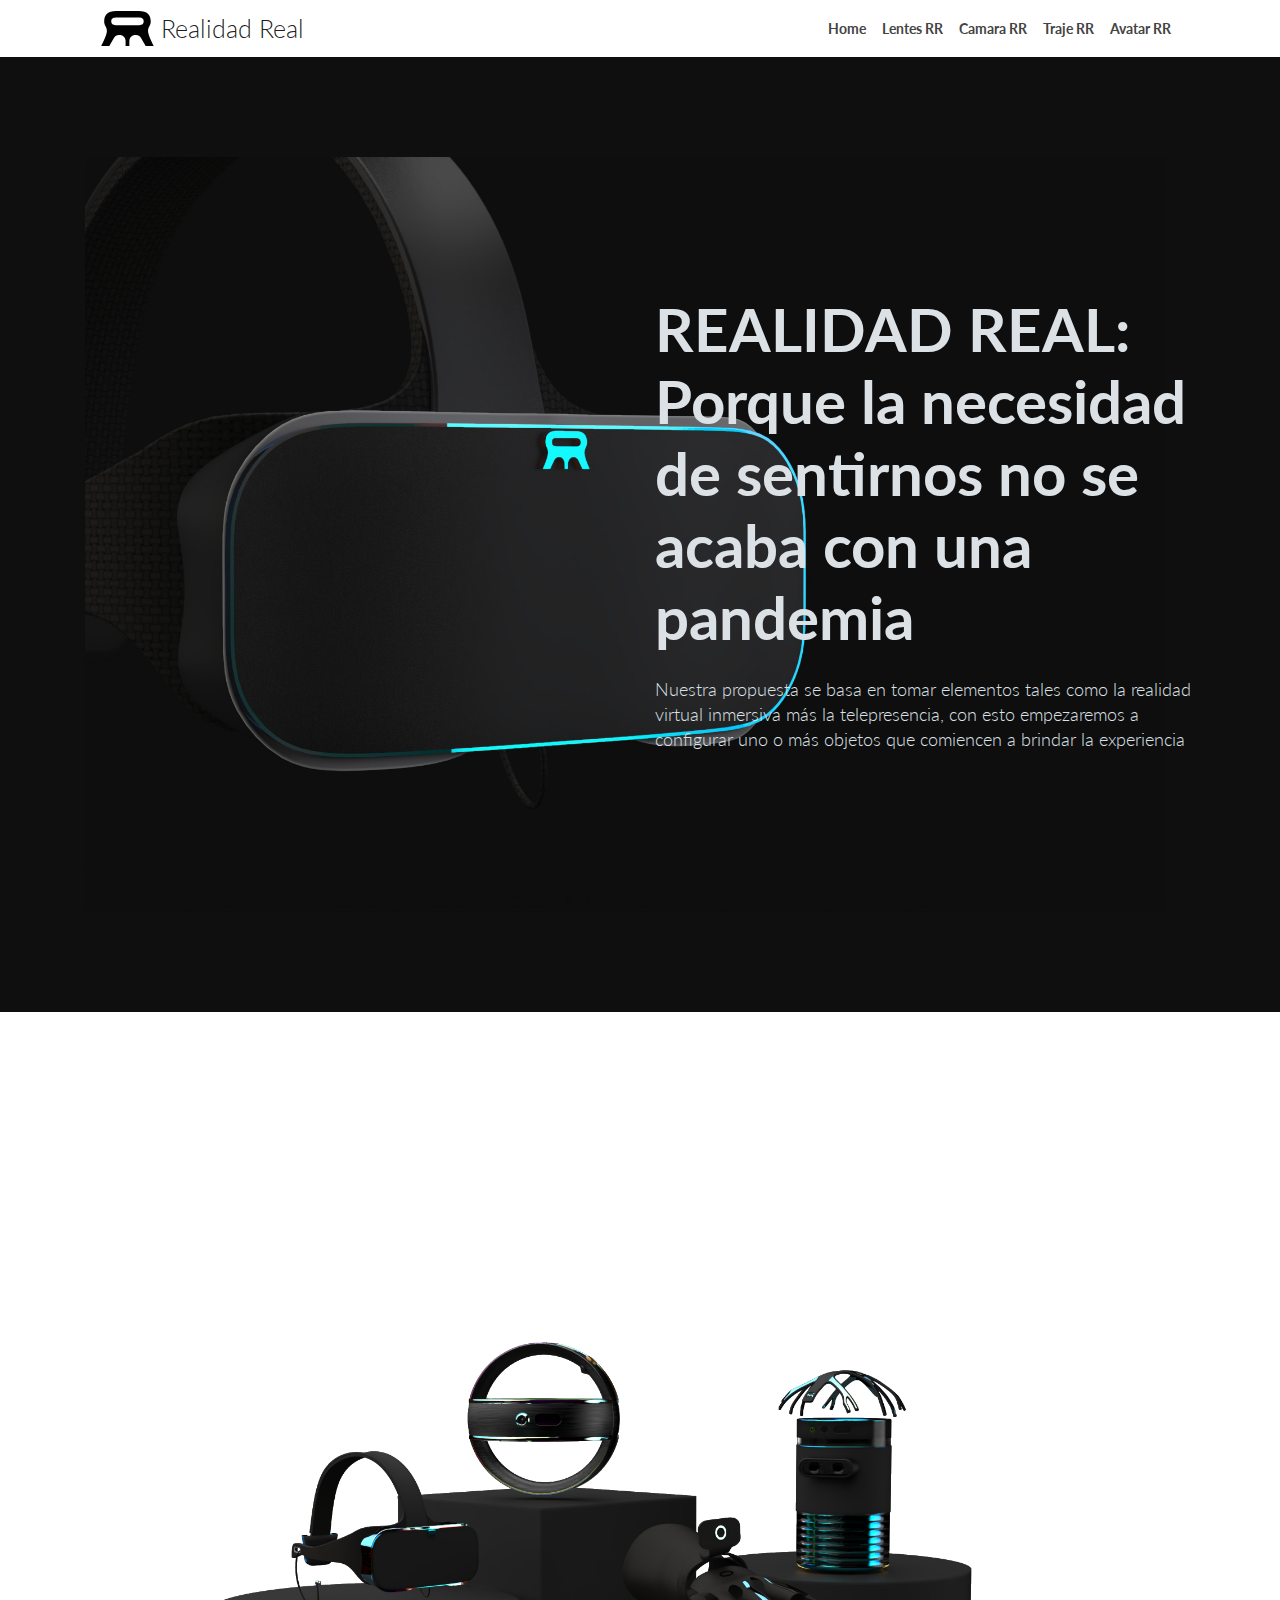
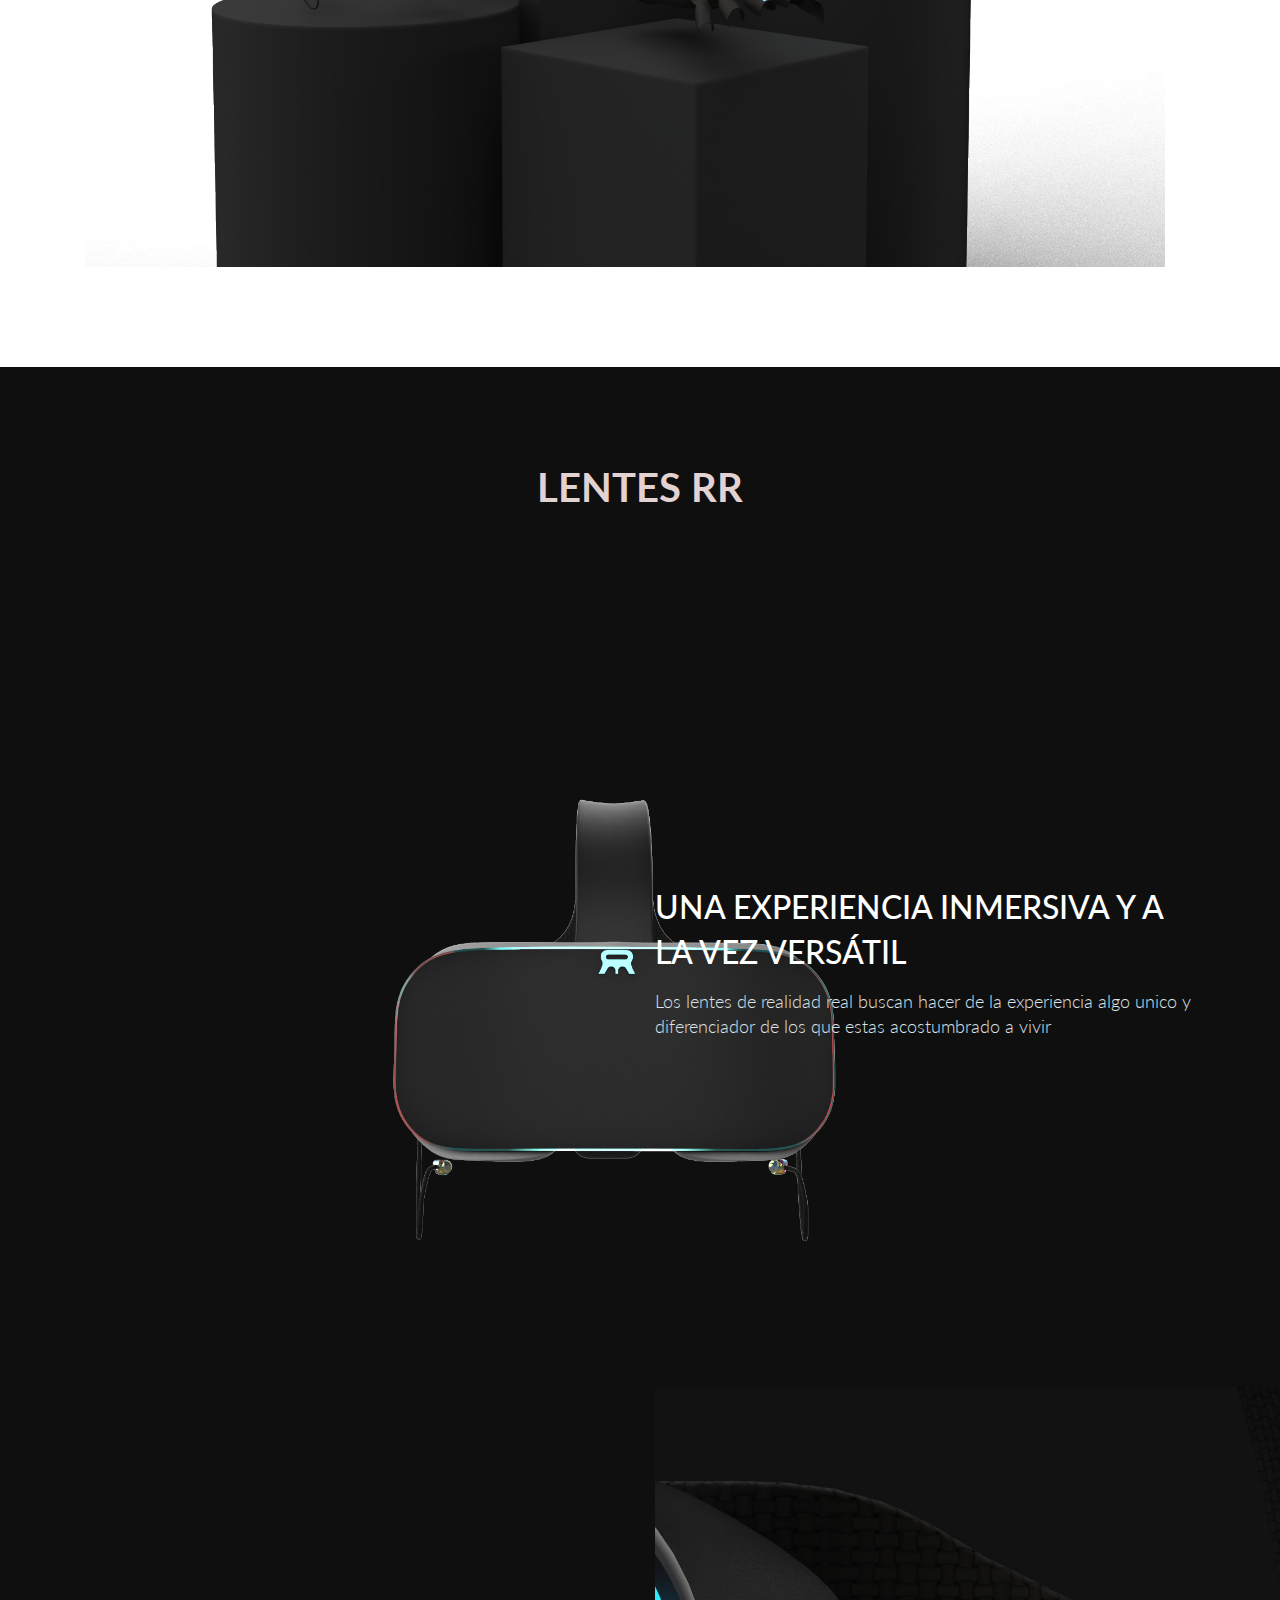
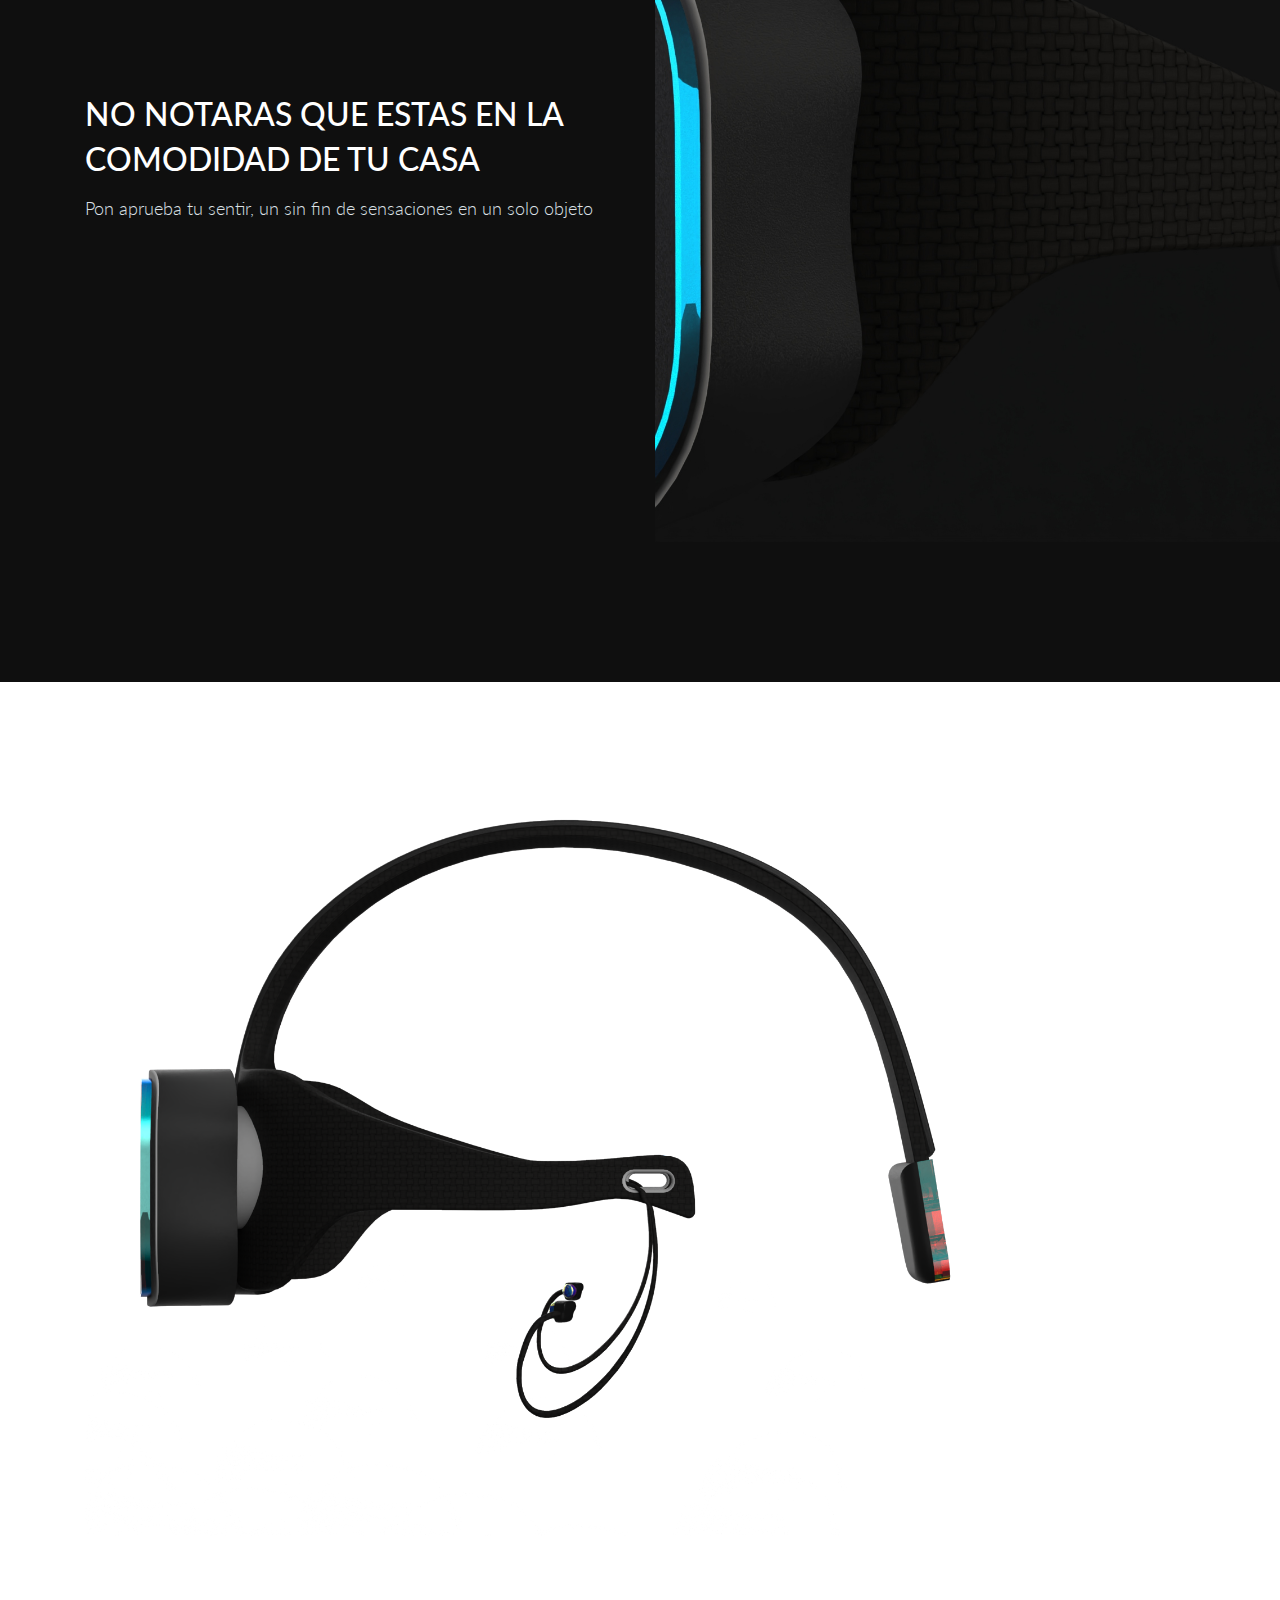
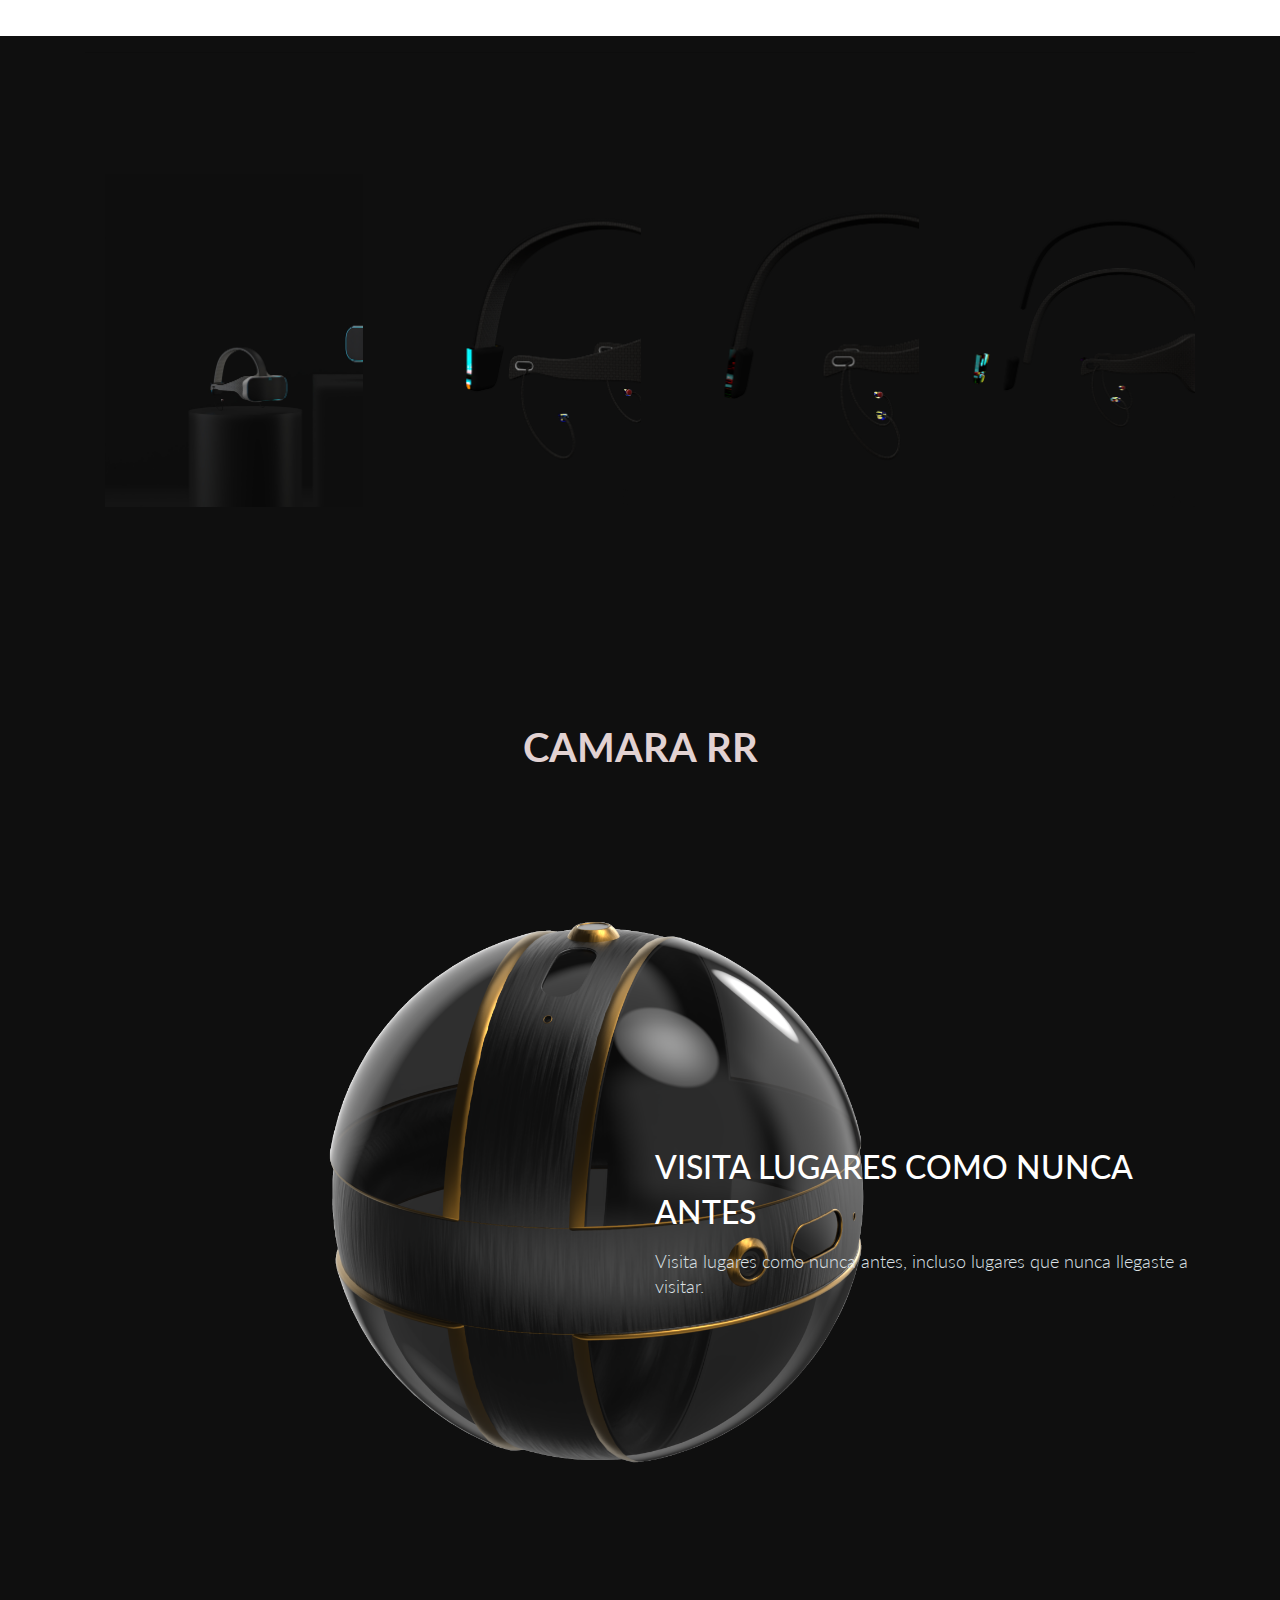
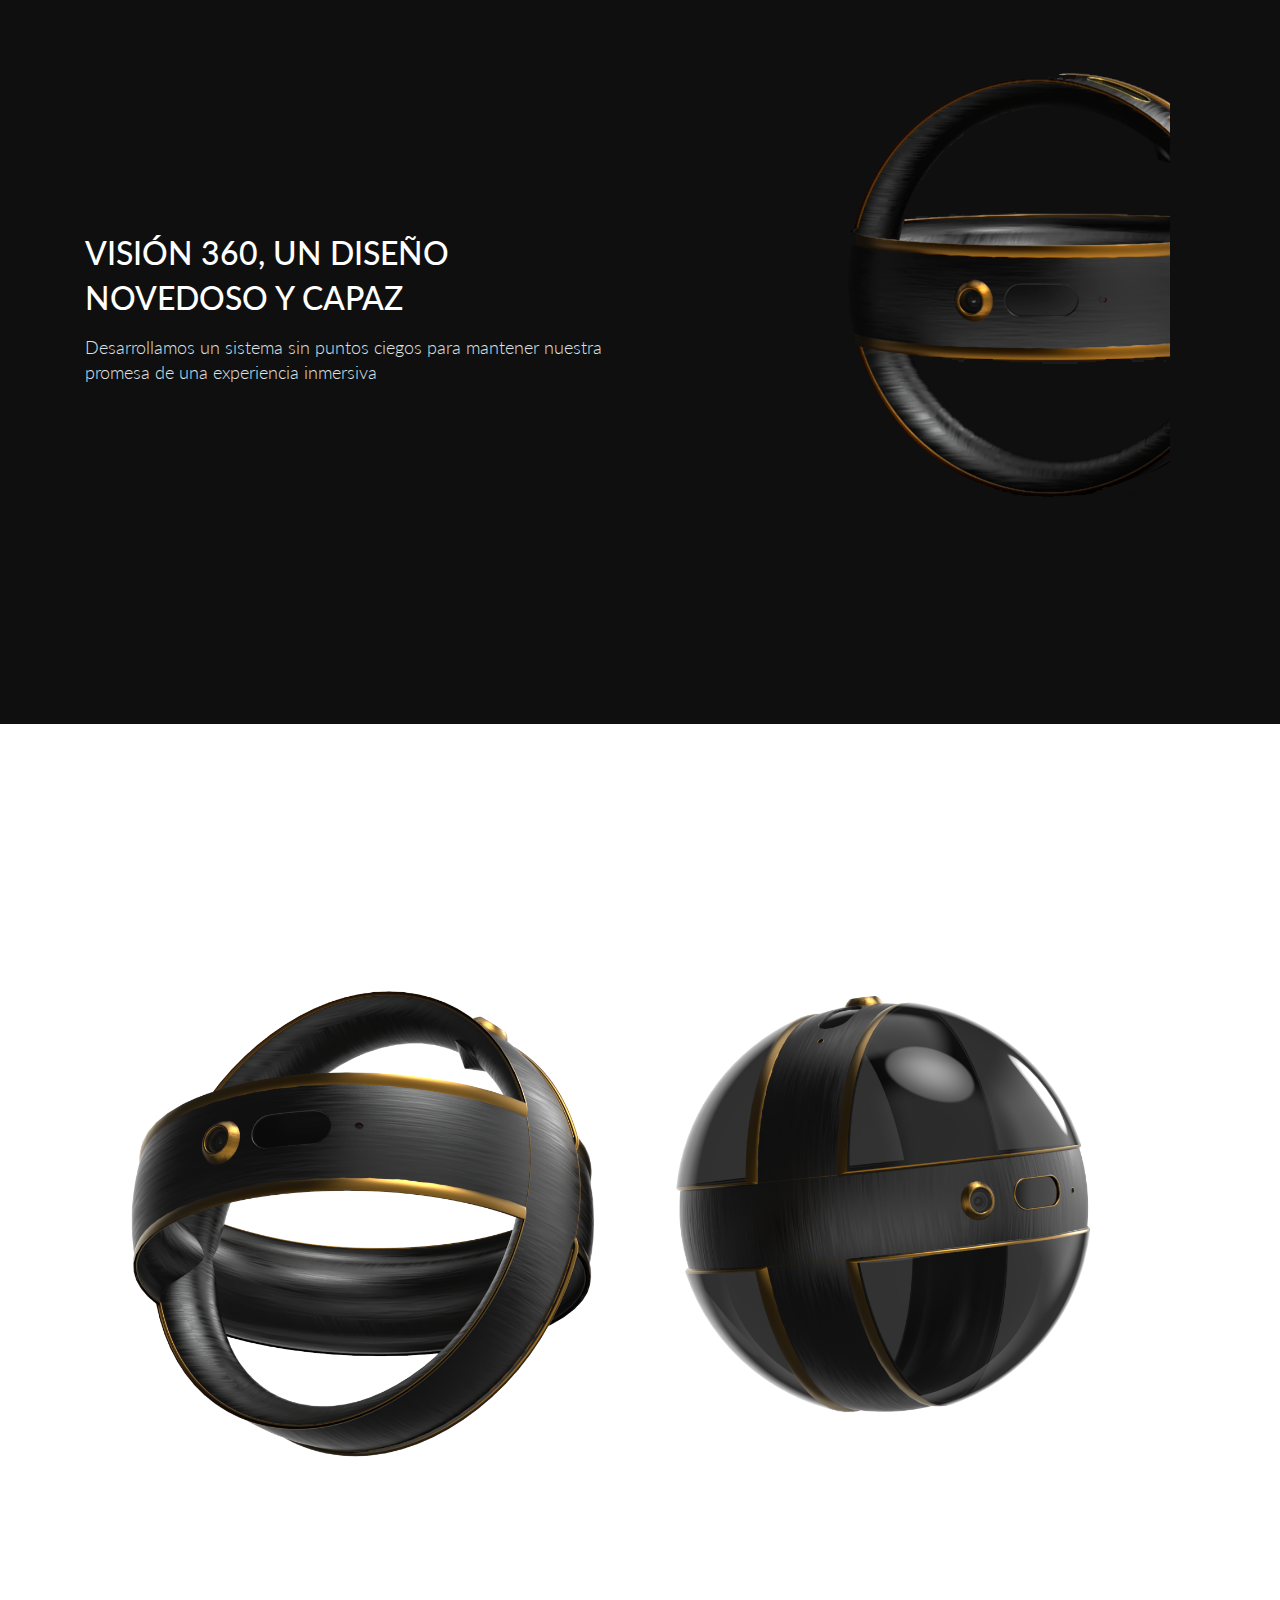
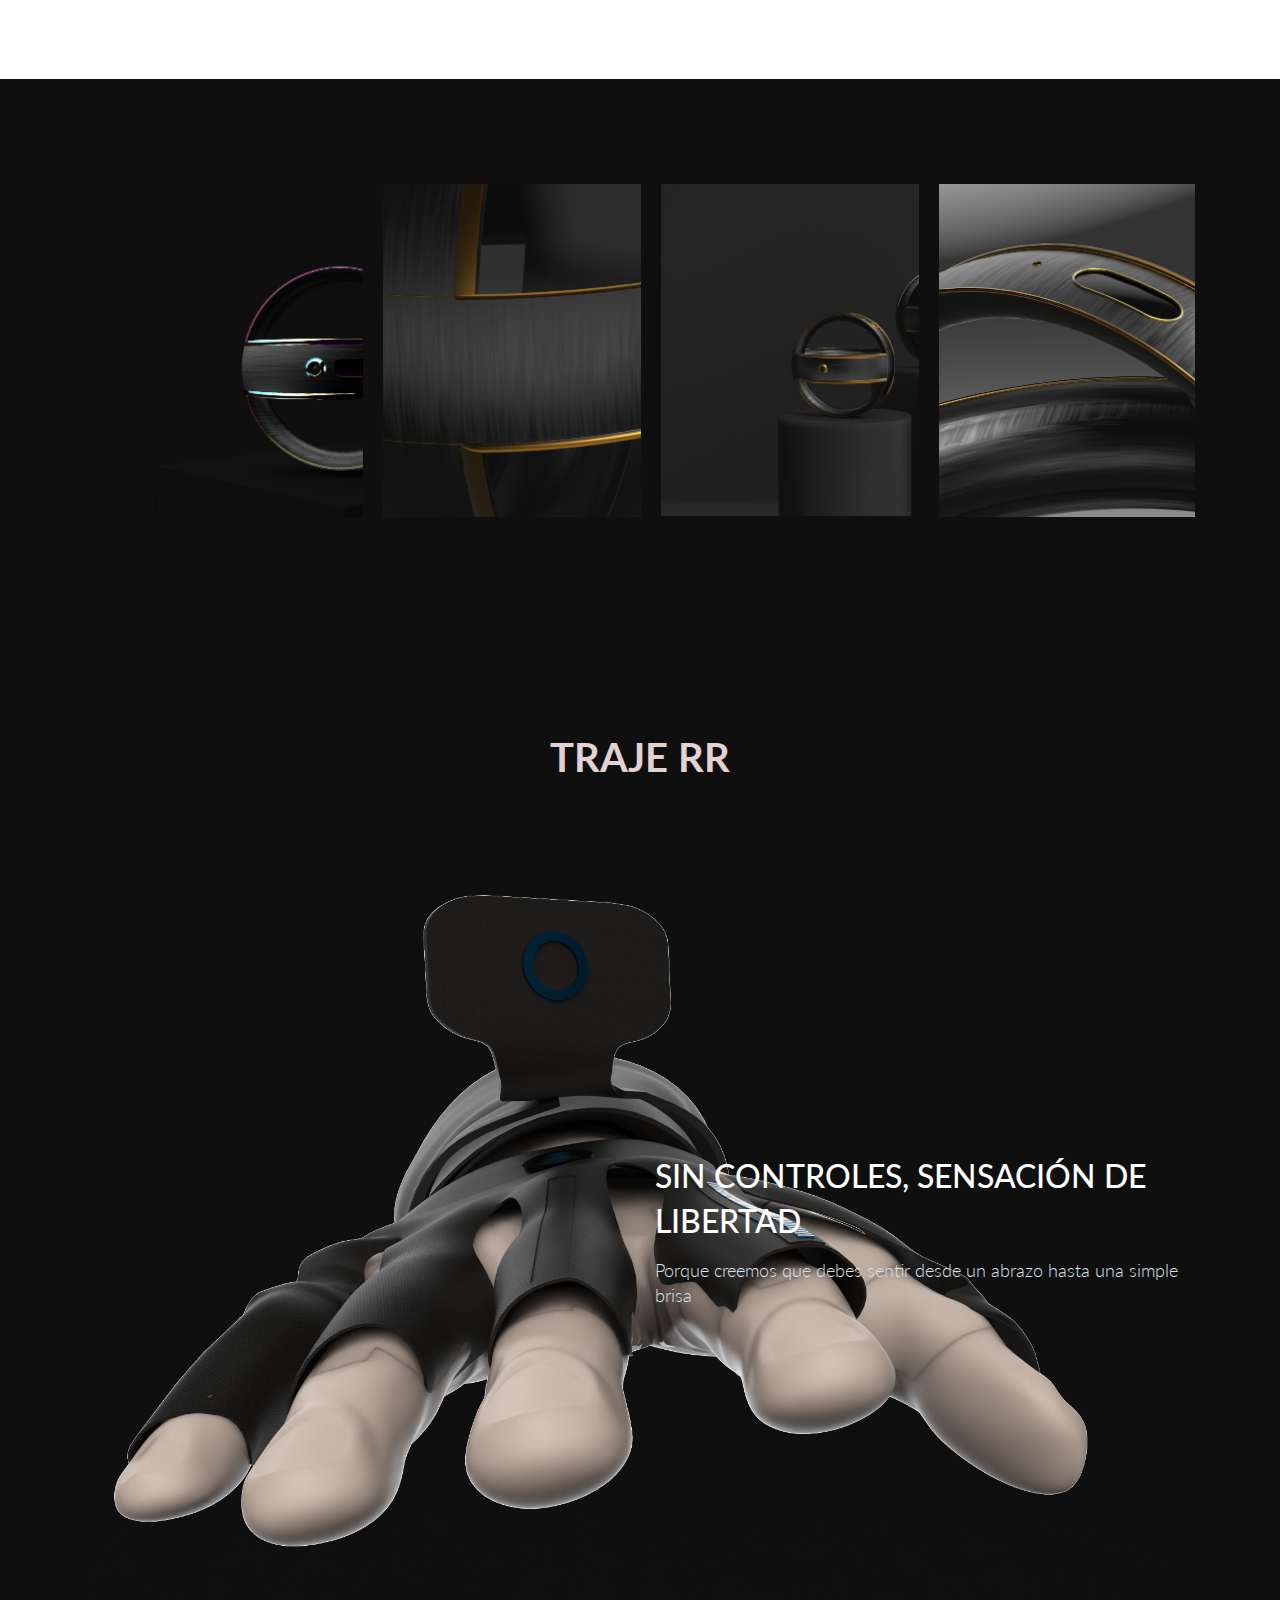
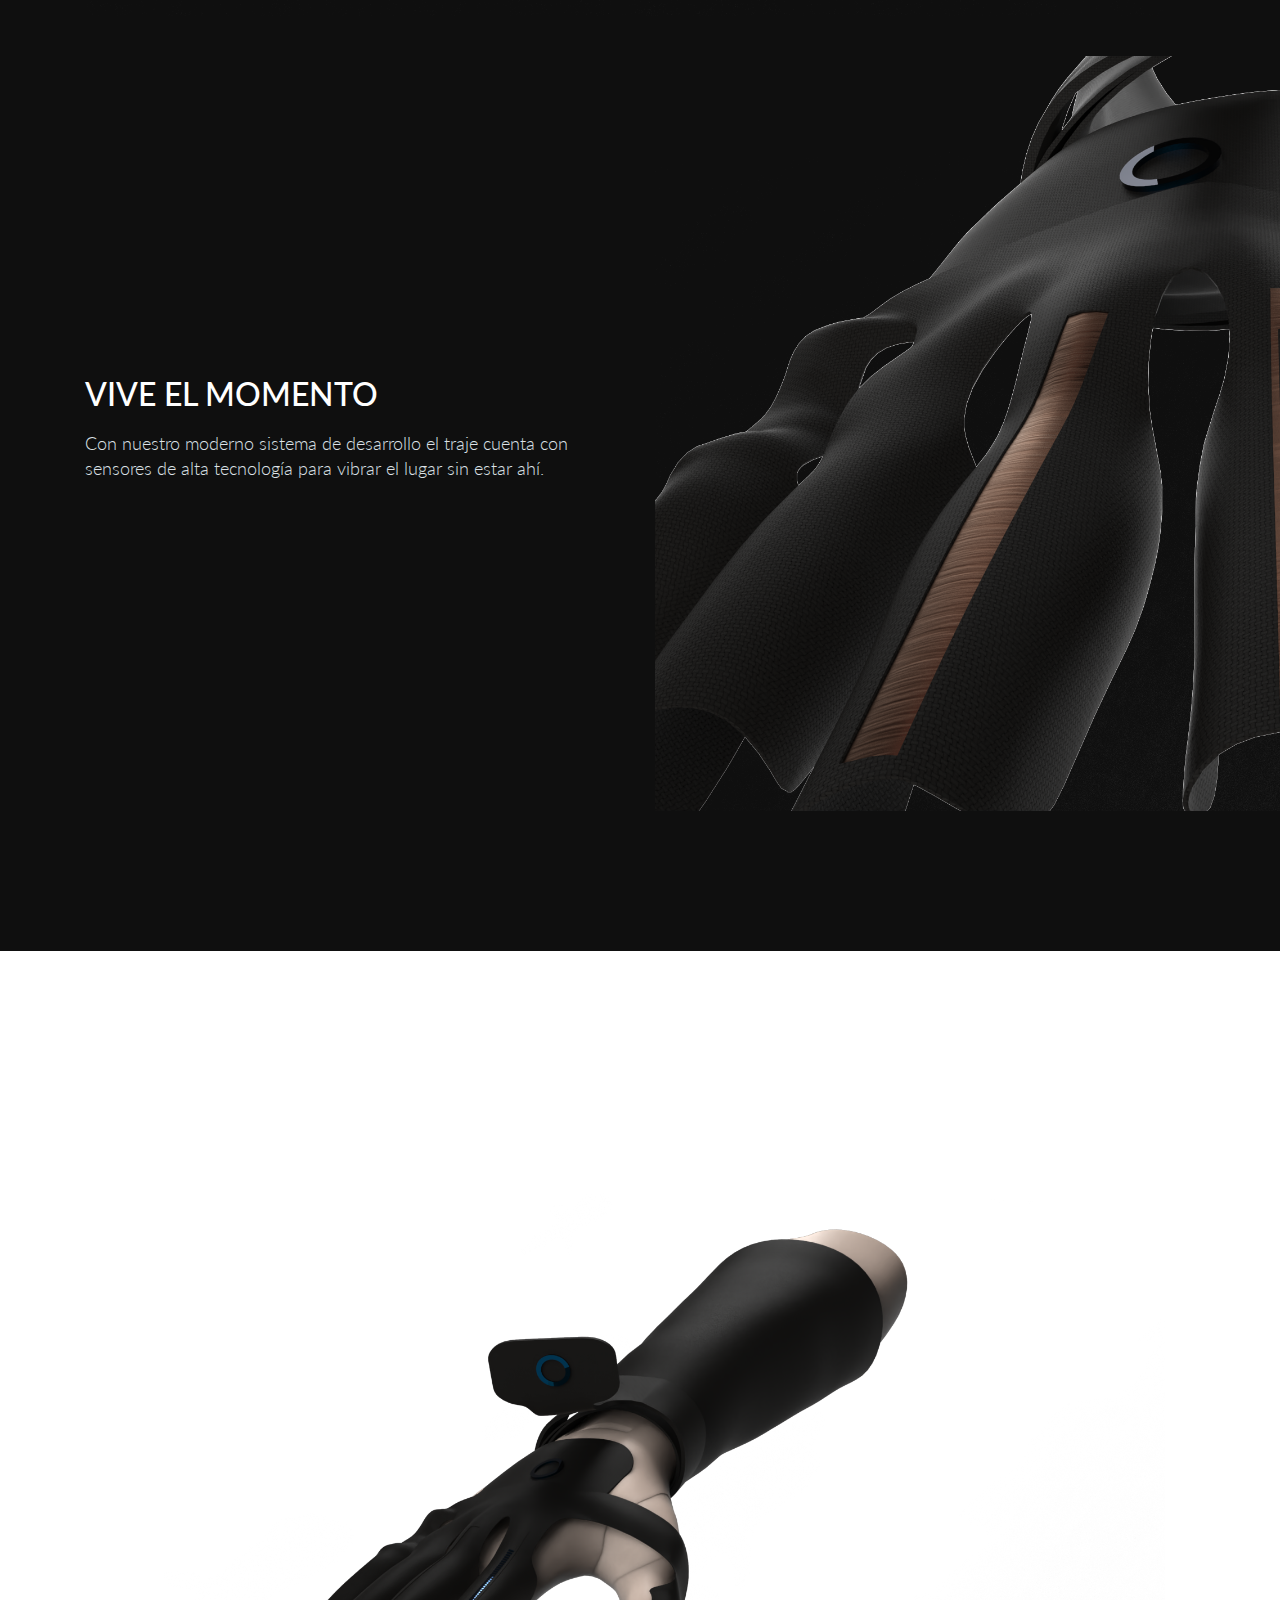
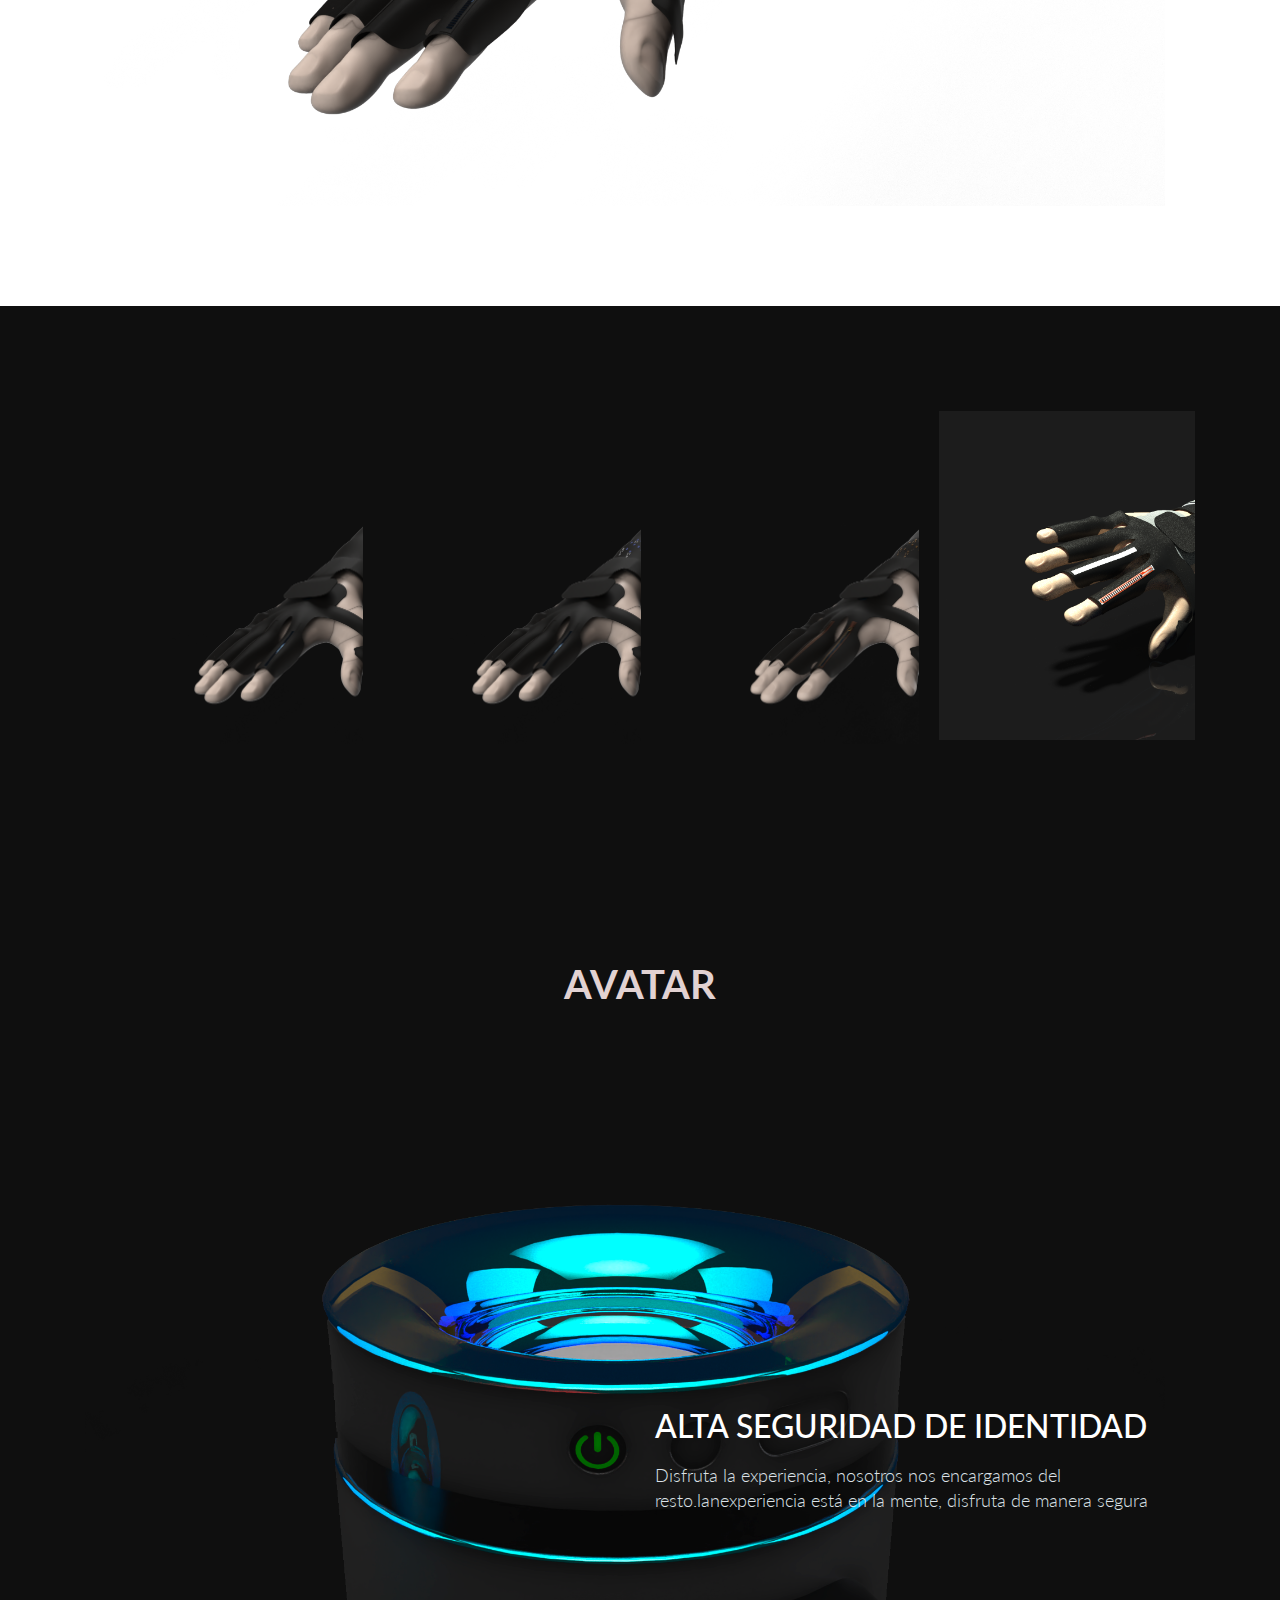
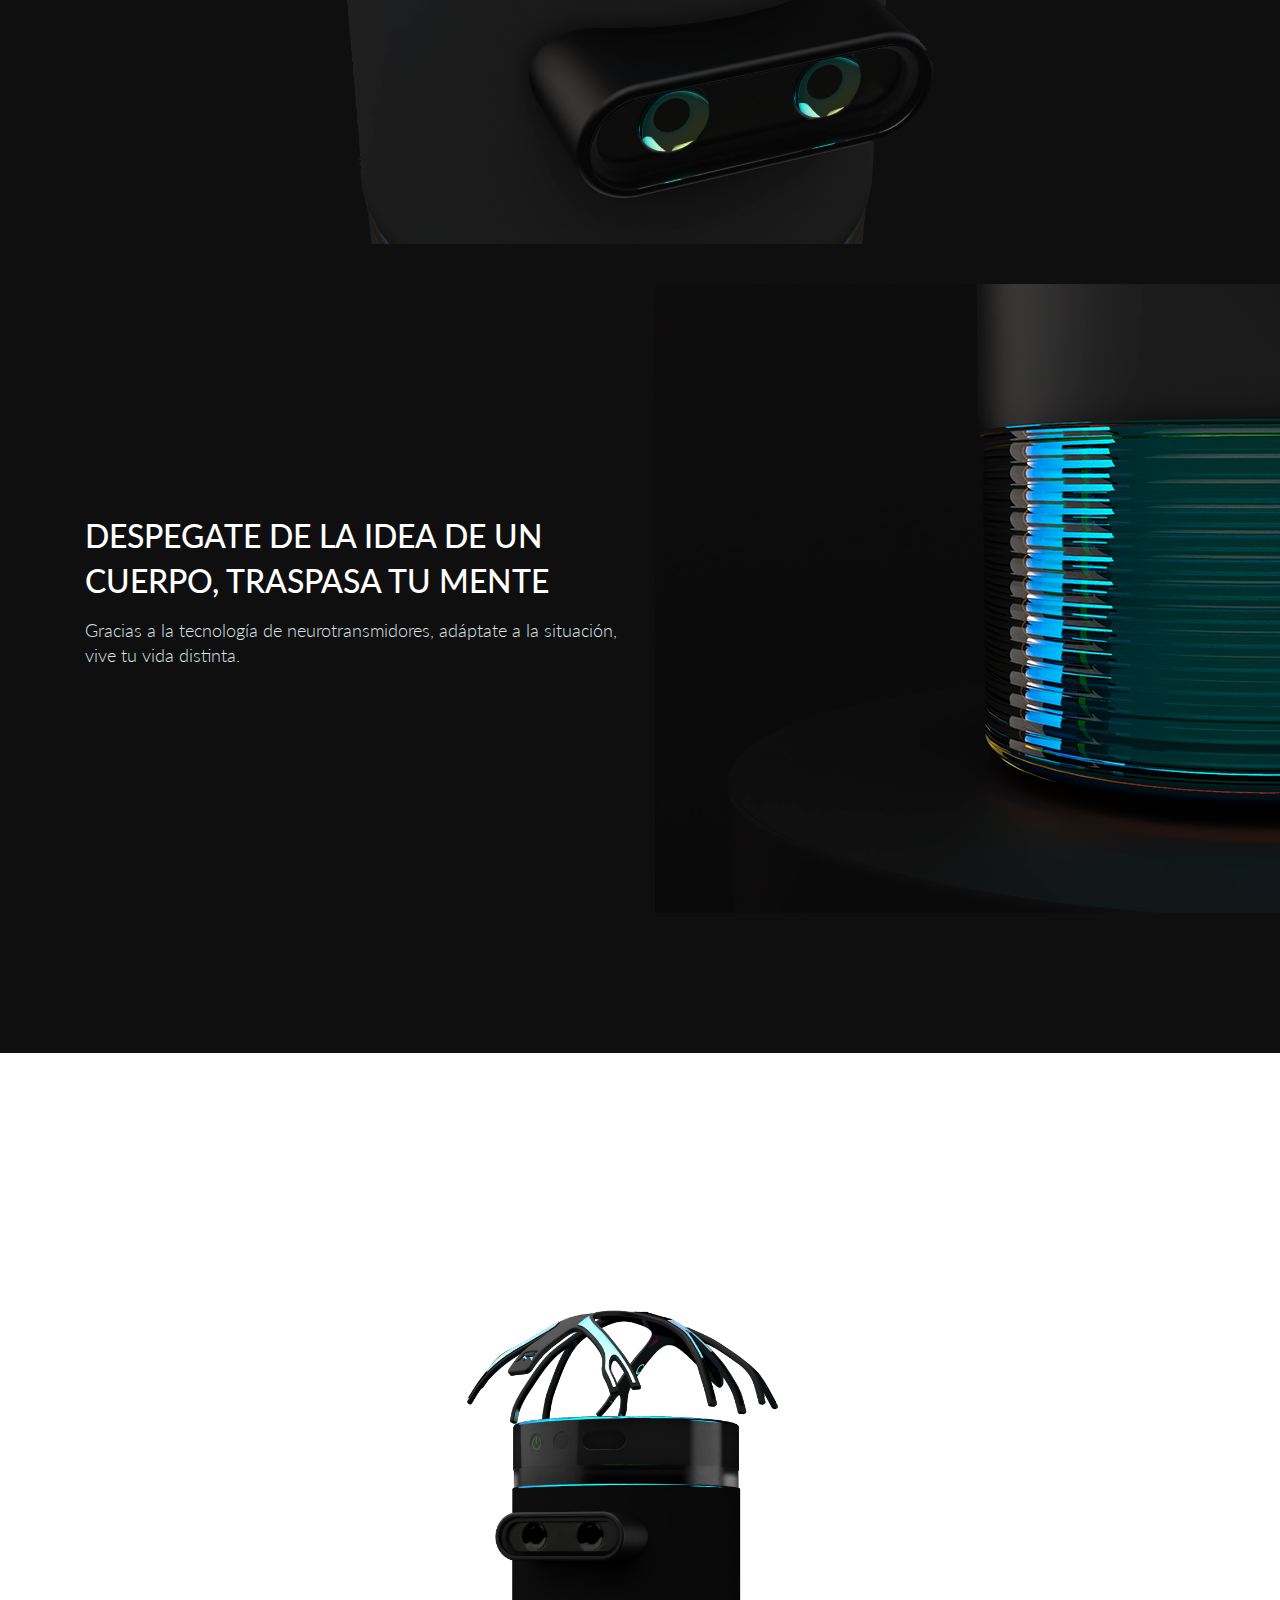
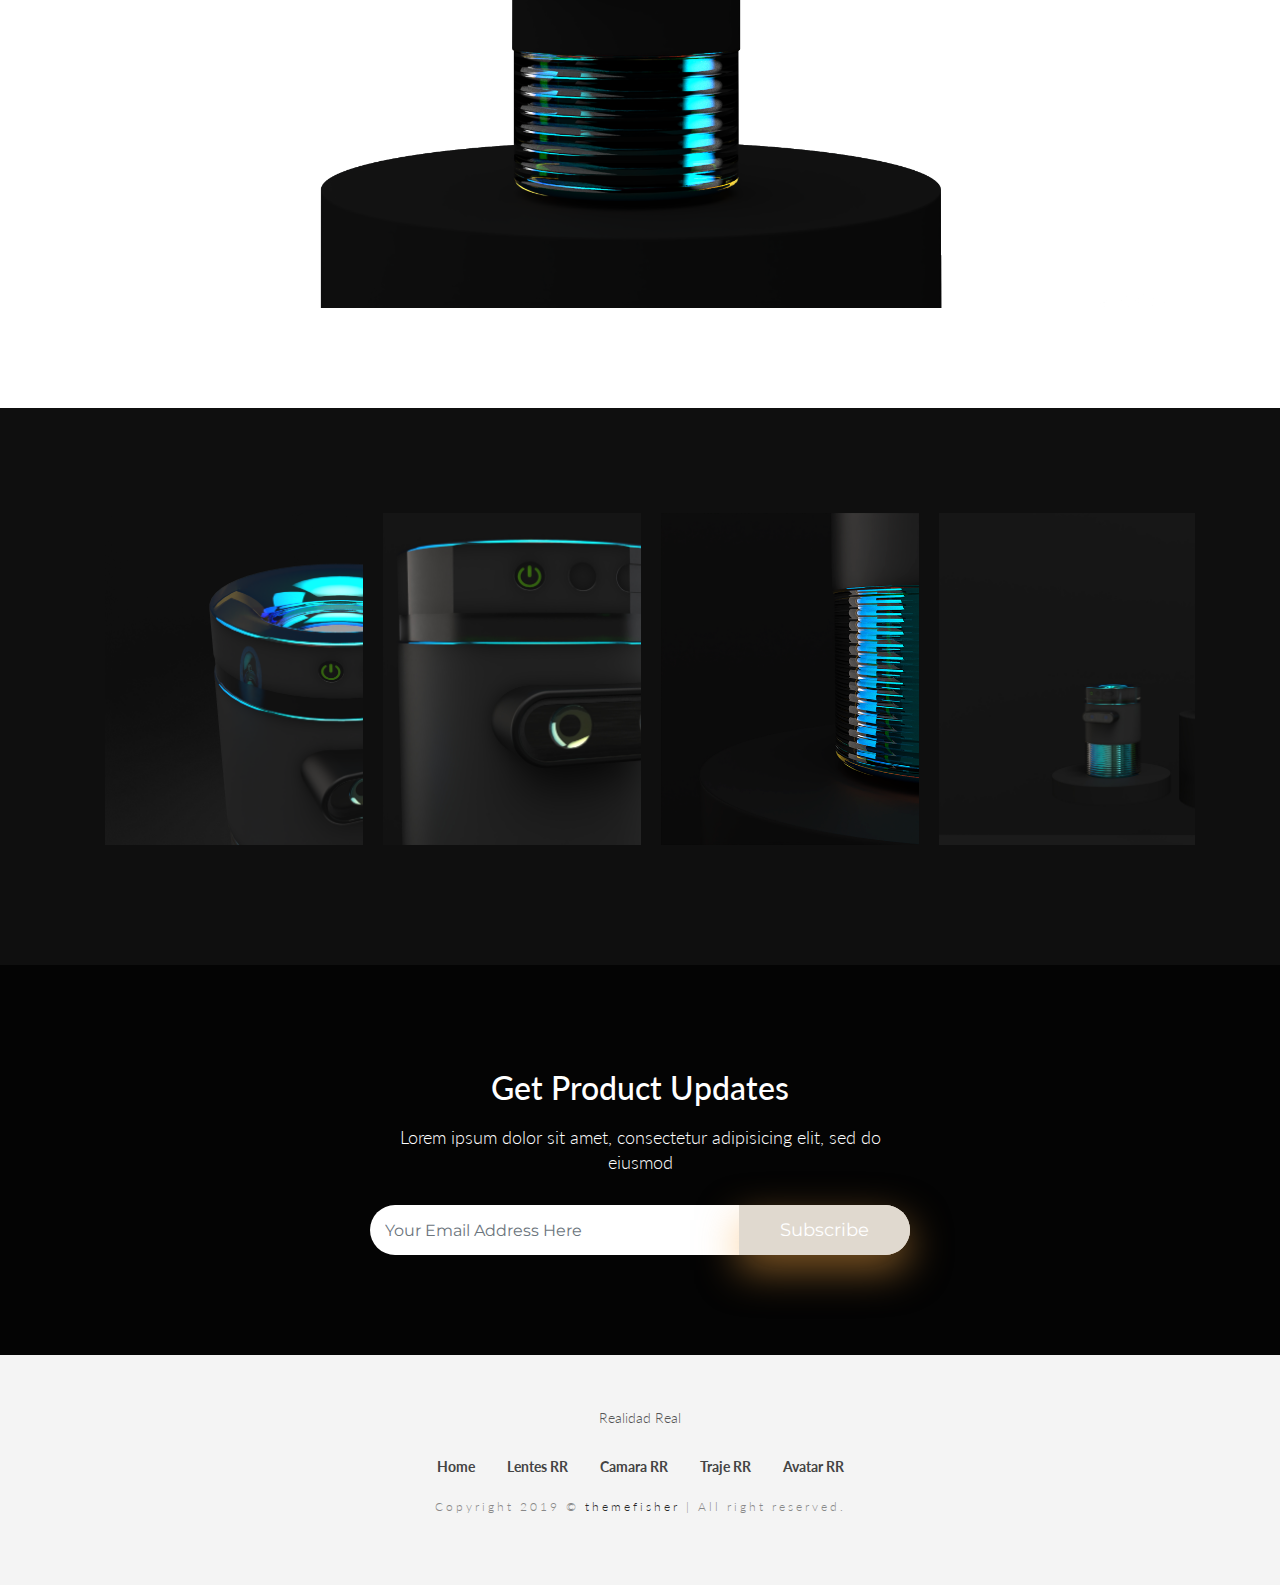
==== commit 56dc3c17: "sitio" ====
--- a/index.html
+++ b/index.html
@@ -15,24 +15,24 @@
   
   <link rel="stylesheet" href="https://fonts.googleapis.com/css2?family=Lato&amp;family=Montserrat:wght@800&amp;display=swap ">
   
-  <link rel="stylesheet" href="https://www.example.com/css/bootstrap.min.css ">
-  
-  <link rel="stylesheet" href="https://www.example.com/css/themefisher-fonts.css ">
-  
-  <link rel="stylesheet" href="https://www.example.com/css/owl.carousel.css ">
-  
-  <link rel="stylesheet" href="https://www.example.com/css/magnific-popup.css ">
+  <link rel="stylesheet" href="/css/bootstrap.min.css ">
+  
+  <link rel="stylesheet" href="/css/themefisher-fonts.css ">
+  
+  <link rel="stylesheet" href="/css/owl.carousel.css ">
+  
+  <link rel="stylesheet" href="/css/magnific-popup.css ">
   
   <link rel="stylesheet" href="https://cdn.snipcart.com/themes/v3.0.3/default/snipcart.css ">
   
 
   <!-- Main Stylesheet -->
   
-  <link rel="stylesheet" href="https://www.example.com/style.min.css" media="screen">
+  <link rel="stylesheet" href="/style.min.css" media="screen">
 
   <!--Favicon-->
-  <link rel="shortcut icon" href="https://www.example.com/images/favicon.png " type="image/x-icon">
-  <link rel="icon" href="https://www.example.com/images/favicon.png " type="image/x-icon">
+  <link rel="shortcut icon" href="/images/favicon.png " type="image/x-icon">
+  <link rel="icon" href="/images/favicon.png " type="image/x-icon">
 
 </head><body id="body">
 <!-- preloader start -->
@@ -44,7 +44,7 @@
 <header class="sticky-top bg-white">
   <div class="container">
     <nav class="navbar navbar-expand-lg navbar-light">
-      <a class="navbar-brand" href="https://www.example.com/"> Realidad Real </a>
+      <a class="navbar-brand" href="/"> Realidad Real </a>
       <button class="navbar-toggler border-0" type="button" data-toggle="collapse" data-target="#navigation"
         aria-controls="navigation" aria-expanded="false" aria-label="Toggle navigation">
         <span class="navbar-toggler-icon"></span>
@@ -53,7 +53,7 @@
       <div class="collapse navbar-collapse" id="navigation">
         <ul class="navbar-nav ml-auto text-center text-lg-left">
           <li class="nav-item">
-            <a class="nav-link" href="https://www.example.com/">Home</a>
+            <a class="nav-link" href="/">Home</a>
           </li>
           
           <li class="nav-item">
@@ -83,7 +83,7 @@
 	<div class="container">
 		<div class="row">
 			<div class="col-md-6 text-center mb-5 mb-md-0">
-				<img class="img-fluid" src="https://www.example.com/images/Closeup_Lentes.jpg" alt="">
+				<img class="img-fluid" src="/images/Closeup_Lentes.jpg" alt="">
 			</div>
 			<div class="col-md-6 align-self-center text-center text-md-left">
 				<div class="block">
@@ -100,7 +100,7 @@
   <div class="container">
     <div class="row">
       <div class="col-md-6 text-center mb-5 mb-lg-0">
-        <img class="img-fluid" src="https://www.example.com/images/escenacompletaSF.png" alt="">
+        <img class="img-fluid" src="/images/escenacompletaSF.png" alt="">
       </div>
       <div class="col-md-6 align-self-center text-center text-md-left">
         <div class="content">
@@ -126,7 +126,7 @@
     
     <div class="row mb-40">
       <div class="col-md-6 text-center mb-5 mb-lg-0">
-        <img class="img-fluid" src="https://www.example.com/images/lentefrente.png" alt="">
+        <img class="img-fluid" src="/images/lentefrente.png" alt="">
       </div>
       <div class="col-md-6 align-self-center text-center text-md-left">
         <div class="content">
@@ -154,7 +154,7 @@
         </div>
       </div>
       <div class="col-md-6 order-md-2 order-1 text-center mb-5 mb-lg-0">
-        <img class="img-fluid" src="https://www.example.com/images/Lente_detalle1.jpg" alt="">
+        <img class="img-fluid" src="/images/Lente_detalle1.jpg" alt="">
       </div>
     </div>
     
@@ -168,7 +168,7 @@
   <div class="container">
     <div class="row">
       <div class="col-md-6 text-center mb-5 mb-lg-0">
-        <img class="img-fluid" src="https://www.example.com/images/Lente_detalle2.png" alt="">
+        <img class="img-fluid" src="/images/Lente_detalle2.png" alt="">
       </div>
       <div class="col-md-6 align-self-center text-center text-md-left">
         <div class="content">
@@ -275,7 +275,7 @@
     
     <div class="row mb-40">
       <div class="col-md-6 text-center mb-5 mb-lg-0">
-        <img class="img-fluid" src="https://www.example.com/images/camara11.png" alt="">
+        <img class="img-fluid" src="/images/camara11.png" alt="">
       </div>
       <div class="col-md-6 align-self-center text-center text-md-left">
         <div class="content">
@@ -303,7 +303,7 @@
         </div>
       </div>
       <div class="col-md-6 order-md-2 order-1 text-center mb-5 mb-lg-0">
-        <img class="img-fluid" src="https://www.example.com/images/camara1.png" alt="">
+        <img class="img-fluid" src="/images/camara1.png" alt="">
       </div>
     </div>
     
@@ -317,7 +317,7 @@
   <div class="container">
     <div class="row">
       <div class="col-md-6 text-center mb-5 mb-lg-0">
-        <img class="img-fluid" src="https://www.example.com/images/camara12.png" alt="">
+        <img class="img-fluid" src="/images/camara12.png" alt="">
       </div>
       <div class="col-md-6 align-self-center text-center text-md-left">
         <div class="content">
@@ -392,7 +392,7 @@
     
     <div class="row mb-40">
       <div class="col-md-6 text-center mb-5 mb-lg-0">
-        <img class="img-fluid" src="https://www.example.com/images/Guante3.28.png" alt="">
+        <img class="img-fluid" src="/images/Guante3.28.png" alt="">
       </div>
       <div class="col-md-6 align-self-center text-center text-md-left">
         <div class="content">
@@ -420,7 +420,7 @@
         </div>
       </div>
       <div class="col-md-6 order-md-2 order-1 text-center mb-5 mb-lg-0">
-        <img class="img-fluid" src="https://www.example.com/images/Guante3.29.png" alt="">
+        <img class="img-fluid" src="/images/Guante3.29.png" alt="">
       </div>
     </div>
     
@@ -434,7 +434,7 @@
   <div class="container">
     <div class="row">
       <div class="col-md-6 text-center mb-5 mb-lg-0">
-        <img class="img-fluid" src="https://www.example.com/images/Guante1.png" alt="">
+        <img class="img-fluid" src="/images/Guante1.png" alt="">
       </div>
       <div class="col-md-6 align-self-center text-center text-md-left">
         <div class="content">
@@ -541,7 +541,7 @@
     
     <div class="row mb-40">
       <div class="col-md-6 text-center mb-5 mb-lg-0">
-        <img class="img-fluid" src="https://www.example.com/images/torre.24.png" alt="">
+        <img class="img-fluid" src="/images/torre.24.png" alt="">
       </div>
       <div class="col-md-6 align-self-center text-center text-md-left">
         <div class="content">
@@ -569,7 +569,7 @@
         </div>
       </div>
       <div class="col-md-6 order-md-2 order-1 text-center mb-5 mb-lg-0">
-        <img class="img-fluid" src="https://www.example.com/images/torre2.png" alt="">
+        <img class="img-fluid" src="/images/torre2.png" alt="">
       </div>
     </div>
     
@@ -583,7 +583,7 @@
   <div class="container">
     <div class="row">
       <div class="col-md-6 text-center mb-5 mb-lg-0">
-        <img class="img-fluid" src="https://www.example.com/images/torreyneuro.png" alt="">
+        <img class="img-fluid" src="/images/torreyneuro.png" alt="">
       </div>
       <div class="col-md-6 align-self-center text-center text-md-left">
         <div class="content">
@@ -645,7 +645,7 @@
 </section>
 
 
-<section class="call-to-action section bg-opacity" style="background-image: url('https://www.example.com/images/call-to-action.jpg');">
+<section class="call-to-action section bg-opacity" style="background-image: url('/images/call-to-action.jpg');">
   <div class="container">
     <div class="row">
       <div class="col-lg-6 col-md-8 text-center mx-auto">
@@ -669,10 +669,10 @@
     <div class="row">
       <div class="col-md-12">
         <div class="block">
-          <a href="https://www.example.com/" class="footer-logo mb-4"> Realidad Real </a>
+          <a href="/" class="footer-logo mb-4"> Realidad Real </a>
           <ul class="list-inline footer-menu">
             <li class="list-inline-item">
-              <a href="https://www.example.com/">Home</a>
+              <a href="/">Home</a>
             </li>
             
             <li class="list-inline-item">
@@ -705,20 +705,20 @@
 
 
 
-<script src="https://www.example.com/js/jquery-2.1.1.min.js"></script>
-
-<script src="https://www.example.com/js/bootstrap.min.js"></script>
-
-<script src="https://www.example.com/js/owl.carousel.min.js"></script>
-
-<script src="https://www.example.com/js/jquery.magnific-popup.min.js"></script>
+<script src="/js/jquery-2.1.1.min.js"></script>
+
+<script src="/js/bootstrap.min.js"></script>
+
+<script src="/js/owl.carousel.min.js"></script>
+
+<script src="/js/jquery.magnific-popup.min.js"></script>
 
 <script src="https://cdn.snipcart.com/themes/v3.0.3/default/snipcart.js"></script>
 
 
 
 
-<script src="https://www.example.com/script.js"></script>
+<script src="/script.js"></script>
 
 
 
--- a/css/themefisher-fonts.css
+++ b/css/themefisher-fonts.css
@@ -0,0 +1,2517 @@
+@font-face {
+  font-family: 'themefisher-font';
+  src:  url('../fonts/themefisher-font.eot?ug5hnh');
+  src:  url('../fonts/themefisher-font.eot?ug5hnh#iefix') format('embedded-opentype'),
+    url('../fonts/themefisher-font.ttf?ug5hnh') format('truetype'),
+    url('../fonts/themefisher-font.woff?ug5hnh') format('woff'),
+    url('../fonts/themefisher-font.svg?ug5hnh#themefisher-font') format('svg');
+  font-weight: normal;
+  font-style: normal;
+}
+
+[class^="tf-"], [class*=" tf-"] {
+  /* use !important to prevent issues with browser extensions that change fonts */
+  font-family: 'themefisher-font' !important;
+  speak: none;
+  font-style: normal;
+  font-weight: normal;
+  font-variant: normal;
+  text-transform: none;
+  line-height: 1;
+
+  /* Better Font Rendering =========== */
+  -webkit-font-smoothing: antialiased;
+  -moz-osx-font-smoothing: grayscale;
+}
+
+.tf-ion-alert-circled:before {
+  content: "\f100";
+}
+.tf-ion-alert:before {
+  content: "\f101";
+}
+.tf-ion-android-add-circle:before {
+  content: "\f359";
+}
+.tf-ion-android-add:before {
+  content: "\f2c7";
+}
+.tf-ion-android-alarm-clock:before {
+  content: "\f35a";
+}
+.tf-ion-android-alert:before {
+  content: "\f35b";
+}
+.tf-ion-android-apps:before {
+  content: "\f35c";
+}
+.tf-ion-android-archive:before {
+  content: "\f2c9";
+}
+.tf-ion-android-arrow-back:before {
+  content: "\f2ca";
+}
+.tf-ion-android-arrow-down:before {
+  content: "\f35d";
+}
+.tf-ion-android-arrow-dropdown-circle:before {
+  content: "\f35e";
+}
+.tf-ion-android-arrow-dropdown:before {
+  content: "\f35f";
+}
+.tf-ion-android-arrow-dropleft-circle:before {
+  content: "\f360";
+}
+.tf-ion-android-arrow-dropleft:before {
+  content: "\f361";
+}
+.tf-ion-android-arrow-dropright-circle:before {
+  content: "\f362";
+}
+.tf-ion-android-arrow-dropright:before {
+  content: "\f363";
+}
+.tf-ion-android-arrow-dropup-circle:before {
+  content: "\f364";
+}
+.tf-ion-android-arrow-dropup:before {
+  content: "\f365";
+}
+.tf-ion-android-arrow-forward:before {
+  content: "\f30f";
+}
+.tf-ion-android-arrow-up:before {
+  content: "\f366";
+}
+.tf-ion-android-attach:before {
+  content: "\f367";
+}
+.tf-ion-android-bar:before {
+  content: "\f368";
+}
+.tf-ion-android-bicycle:before {
+  content: "\f369";
+}
+.tf-ion-android-boat:before {
+  content: "\f36a";
+}
+.tf-ion-android-bookmark:before {
+  content: "\f36b";
+}
+.tf-ion-android-bulb:before {
+  content: "\f36c";
+}
+.tf-ion-android-bus:before {
+  content: "\f36d";
+}
+.tf-ion-android-calendar:before {
+  content: "\f2d1";
+}
+.tf-ion-android-call:before {
+  content: "\f2d2";
+}
+.tf-ion-android-camera:before {
+  content: "\f2d3";
+}
+.tf-ion-android-cancel:before {
+  content: "\f36e";
+}
+.tf-ion-android-car:before {
+  content: "\f36f";
+}
+.tf-ion-android-cart:before {
+  content: "\f370";
+}
+.tf-ion-android-chat:before {
+  content: "\f2d4";
+}
+.tf-ion-android-checkbox-blank:before {
+  content: "\f371";
+}
+.tf-ion-android-checkbox-outline-blank:before {
+  content: "\f372";
+}
+.tf-ion-android-checkbox-outline:before {
+  content: "\f373";
+}
+.tf-ion-android-checkbox:before {
+  content: "\f374";
+}
+.tf-ion-android-checkmark-circle:before {
+  content: "\f375";
+}
+.tf-ion-android-clipboard:before {
+  content: "\f376";
+}
+.tf-ion-android-close:before {
+  content: "\f2d7";
+}
+.tf-ion-android-cloud-circle:before {
+  content: "\f377";
+}
+.tf-ion-android-cloud-done:before {
+  content: "\f378";
+}
+.tf-ion-android-cloud-outline:before {
+  content: "\f379";
+}
+.tf-ion-android-cloud:before {
+  content: "\f37a";
+}
+.tf-ion-android-color-palette:before {
+  content: "\f37b";
+}
+.tf-ion-android-compass:before {
+  content: "\f37c";
+}
+.tf-ion-android-contact:before {
+  content: "\f2d8";
+}
+.tf-ion-android-contacts:before {
+  content: "\f2d9";
+}
+.tf-ion-android-contract:before {
+  content: "\f37d";
+}
+.tf-ion-android-create:before {
+  content: "\f37e";
+}
+.tf-ion-android-delete:before {
+  content: "\f37f";
+}
+.tf-ion-android-desktop:before {
+  content: "\f380";
+}
+.tf-ion-android-document:before {
+  content: "\f381";
+}
+.tf-ion-android-done-all:before {
+  content: "\f382";
+}
+.tf-ion-android-done:before {
+  content: "\f383";
+}
+.tf-ion-android-download:before {
+  content: "\f2dd";
+}
+.tf-ion-android-drafts:before {
+  content: "\f384";
+}
+.tf-ion-android-exit:before {
+  content: "\f385";
+}
+.tf-ion-android-expand:before {
+  content: "\f386";
+}
+.tf-ion-android-favorite-outline:before {
+  content: "\f387";
+}
+.tf-ion-android-favorite:before {
+  content: "\f388";
+}
+.tf-ion-android-film:before {
+  content: "\f389";
+}
+.tf-ion-android-folder-open:before {
+  content: "\f38a";
+}
+.tf-ion-android-folder:before {
+  content: "\f2e0";
+}
+.tf-ion-android-funnel:before {
+  content: "\f38b";
+}
+.tf-ion-android-globe:before {
+  content: "\f38c";
+}
+.tf-ion-android-hand:before {
+  content: "\f2e3";
+}
+.tf-ion-android-hangout:before {
+  content: "\f38d";
+}
+.tf-ion-android-happy:before {
+  content: "\f38e";
+}
+.tf-ion-android-home:before {
+  content: "\f38f";
+}
+.tf-ion-android-image:before {
+  content: "\f2e4";
+}
+.tf-ion-android-laptop:before {
+  content: "\f390";
+}
+.tf-ion-android-list:before {
+  content: "\f391";
+}
+.tf-ion-android-locate:before {
+  content: "\f2e9";
+}
+.tf-ion-android-lock:before {
+  content: "\f392";
+}
+.tf-ion-android-mail:before {
+  content: "\f2eb";
+}
+.tf-ion-android-map:before {
+  content: "\f393";
+}
+.tf-ion-android-menu:before {
+  content: "\f394";
+}
+.tf-ion-android-microphone-off:before {
+  content: "\f395";
+}
+.tf-ion-android-microphone:before {
+  content: "\f2ec";
+}
+.tf-ion-android-more-horizontal:before {
+  content: "\f396";
+}
+.tf-ion-android-more-vertical:before {
+  content: "\f397";
+}
+.tf-ion-android-navigate:before {
+  content: "\f398";
+}
+.tf-ion-android-notifications-none:before {
+  content: "\f399";
+}
+.tf-ion-android-notifications-off:before {
+  content: "\f39a";
+}
+.tf-ion-android-notifications:before {
+  content: "\f39b";
+}
+.tf-ion-android-open:before {
+  content: "\f39c";
+}
+.tf-ion-android-options:before {
+  content: "\f39d";
+}
+.tf-ion-android-people:before {
+  content: "\f39e";
+}
+.tf-ion-android-person-add:before {
+  content: "\f39f";
+}
+.tf-ion-android-person:before {
+  content: "\f3a0";
+}
+.tf-ion-android-phone-landscape:before {
+  content: "\f3a1";
+}
+.tf-ion-android-phone-portrait:before {
+  content: "\f3a2";
+}
+.tf-ion-android-pin:before {
+  content: "\f3a3";
+}
+.tf-ion-android-plane:before {
+  content: "\f3a4";
+}
+.tf-ion-android-playstore:before {
+  content: "\f2f0";
+}
+.tf-ion-android-print:before {
+  content: "\f3a5";
+}
+.tf-ion-android-radio-button-off:before {
+  content: "\f3a6";
+}
+.tf-ion-android-radio-button-on:before {
+  content: "\f3a7";
+}
+.tf-ion-android-refresh:before {
+  content: "\f3a8";
+}
+.tf-ion-android-remove-circle:before {
+  content: "\f3a9";
+}
+.tf-ion-android-remove:before {
+  content: "\f2f4";
+}
+.tf-ion-android-restaurant:before {
+  content: "\f3aa";
+}
+.tf-ion-android-sad:before {
+  content: "\f3ab";
+}
+.tf-ion-android-search:before {
+  content: "\f2f5";
+}
+.tf-ion-android-send:before {
+  content: "\f2f6";
+}
+.tf-ion-android-settings:before {
+  content: "\f2f7";
+}
+.tf-ion-android-share-alt:before {
+  content: "\f3ac";
+}
+.tf-ion-android-share:before {
+  content: "\f2f8";
+}
+.tf-ion-android-star-half:before {
+  content: "\f3ad";
+}
+.tf-ion-android-star-outline:before {
+  content: "\f3ae";
+}
+.tf-ion-android-star:before {
+  content: "\f2fc";
+}
+.tf-ion-android-stopwatch:before {
+  content: "\f2fd";
+}
+.tf-ion-android-subway:before {
+  content: "\f3af";
+}
+.tf-ion-android-sunny:before {
+  content: "\f3b0";
+}
+.tf-ion-android-sync:before {
+  content: "\f3b1";
+}
+.tf-ion-android-textsms:before {
+  content: "\f3b2";
+}
+.tf-ion-android-time:before {
+  content: "\f3b3";
+}
+.tf-ion-android-train:before {
+  content: "\f3b4";
+}
+.tf-ion-android-unlock:before {
+  content: "\f3b5";
+}
+.tf-ion-android-upload:before {
+  content: "\f3b6";
+}
+.tf-ion-android-volume-down:before {
+  content: "\f3b7";
+}
+.tf-ion-android-volume-mute:before {
+  content: "\f3b8";
+}
+.tf-ion-android-volume-off:before {
+  content: "\f3b9";
+}
+.tf-ion-android-volume-up:before {
+  content: "\f3ba";
+}
+.tf-ion-android-walk:before {
+  content: "\f3bb";
+}
+.tf-ion-android-warning:before {
+  content: "\f3bc";
+}
+.tf-ion-android-watch:before {
+  content: "\f3bd";
+}
+.tf-ion-android-wifi:before {
+  content: "\f305";
+}
+.tf-ion-aperture:before {
+  content: "\f313";
+}
+.tf-ion-archive:before {
+  content: "\f102";
+}
+.tf-ion-arrow-down-a:before {
+  content: "\f103";
+}
+.tf-ion-arrow-down-b:before {
+  content: "\f104";
+}
+.tf-ion-arrow-down-c:before {
+  content: "\f105";
+}
+.tf-ion-arrow-expand:before {
+  content: "\f25e";
+}
+.tf-ion-arrow-graph-down-left:before {
+  content: "\f25f";
+}
+.tf-ion-arrow-graph-down-right:before {
+  content: "\f260";
+}
+.tf-ion-arrow-graph-up-left:before {
+  content: "\f261";
+}
+.tf-ion-arrow-graph-up-right:before {
+  content: "\f262";
+}
+.tf-ion-arrow-left-a:before {
+  content: "\f106";
+}
+.tf-ion-arrow-left-b:before {
+  content: "\f107";
+}
+.tf-ion-arrow-left-c:before {
+  content: "\f108";
+}
+.tf-ion-arrow-move:before {
+  content: "\f263";
+}
+.tf-ion-arrow-resize:before {
+  content: "\f264";
+}
+.tf-ion-arrow-return-left:before {
+  content: "\f265";
+}
+.tf-ion-arrow-return-right:before {
+  content: "\f266";
+}
+.tf-ion-arrow-right-a:before {
+  content: "\f109";
+}
+.tf-ion-arrow-right-b:before {
+  content: "\f10a";
+}
+.tf-ion-arrow-right-c:before {
+  content: "\f10b";
+}
+.tf-ion-arrow-shrink:before {
+  content: "\f267";
+}
+.tf-ion-arrow-swap:before {
+  content: "\f268";
+}
+.tf-ion-arrow-up-a:before {
+  content: "\f10c";
+}
+.tf-ion-arrow-up-b:before {
+  content: "\f10d";
+}
+.tf-ion-arrow-up-c:before {
+  content: "\f10e";
+}
+.tf-ion-asterisk:before {
+  content: "\f314";
+}
+.tf-ion-at:before {
+  content: "\f10f";
+}
+.tf-ion-backspace-outline:before {
+  content: "\f3be";
+}
+.tf-ion-backspace:before {
+  content: "\f3bf";
+}
+.tf-ion-bag:before {
+  content: "\f110";
+}
+.tf-ion-battery-charging:before {
+  content: "\f111";
+}
+.tf-ion-battery-empty:before {
+  content: "\f112";
+}
+.tf-ion-battery-full:before {
+  content: "\f113";
+}
+.tf-ion-battery-half:before {
+  content: "\f114";
+}
+.tf-ion-battery-low:before {
+  content: "\f115";
+}
+.tf-ion-beaker:before {
+  content: "\f269";
+}
+.tf-ion-beer:before {
+  content: "\f26a";
+}
+.tf-ion-bluetooth:before {
+  content: "\f116";
+}
+.tf-ion-bonfire:before {
+  content: "\f315";
+}
+.tf-ion-bookmark:before {
+  content: "\f26b";
+}
+.tf-ion-bowtie:before {
+  content: "\f3c0";
+}
+.tf-ion-briefcase:before {
+  content: "\f26c";
+}
+.tf-ion-bug:before {
+  content: "\f2be";
+}
+.tf-ion-calculator:before {
+  content: "\f26d";
+}
+.tf-ion-calendar:before {
+  content: "\f117";
+}
+.tf-ion-camera:before {
+  content: "\f118";
+}
+.tf-ion-card:before {
+  content: "\f119";
+}
+.tf-ion-cash:before {
+  content: "\f316";
+}
+.tf-ion-chatbox-working:before {
+  content: "\f11a";
+}
+.tf-ion-chatbox:before {
+  content: "\f11b";
+}
+.tf-ion-chatboxes:before {
+  content: "\f11c";
+}
+.tf-ion-chatbubble-working:before {
+  content: "\f11d";
+}
+.tf-ion-chatbubble:before {
+  content: "\f11e";
+}
+.tf-ion-chatbubbles:before {
+  content: "\f11f";
+}
+.tf-ion-checkmark-circled:before {
+  content: "\f120";
+}
+.tf-ion-checkmark-round:before {
+  content: "\f121";
+}
+.tf-ion-checkmark:before {
+  content: "\f122";
+}
+.tf-ion-chevron-down:before {
+  content: "\f123";
+}
+.tf-ion-chevron-left:before {
+  content: "\f124";
+}
+.tf-ion-chevron-right:before {
+  content: "\f125";
+}
+.tf-ion-chevron-up:before {
+  content: "\f126";
+}
+.tf-ion-clipboard:before {
+  content: "\f127";
+}
+.tf-ion-clock:before {
+  content: "\f26e";
+}
+.tf-ion-close-circled:before {
+  content: "\f128";
+}
+.tf-ion-close-round:before {
+  content: "\f129";
+}
+.tf-ion-close:before {
+  content: "\f12a";
+}
+.tf-ion-closed-captioning:before {
+  content: "\f317";
+}
+.tf-ion-cloud:before {
+  content: "\f12b";
+}
+.tf-ion-code-download:before {
+  content: "\f26f";
+}
+.tf-ion-code-working:before {
+  content: "\f270";
+}
+.tf-ion-code:before {
+  content: "\f271";
+}
+.tf-ion-coffee:before {
+  content: "\f272";
+}
+.tf-ion-compass:before {
+  content: "\f273";
+}
+.tf-ion-compose:before {
+  content: "\f12c";
+}
+.tf-ion-connection-bars:before {
+  content: "\f274";
+}
+.tf-ion-contrast:before {
+  content: "\f275";
+}
+.tf-ion-crop:before {
+  content: "\f3c1";
+}
+.tf-ion-cube:before {
+  content: "\f318";
+}
+.tf-ion-disc:before {
+  content: "\f12d";
+}
+.tf-ion-document-text:before {
+  content: "\f12e";
+}
+.tf-ion-document:before {
+  content: "\f12f";
+}
+.tf-ion-drag:before {
+  content: "\f130";
+}
+.tf-ion-earth:before {
+  content: "\f276";
+}
+.tf-ion-easel:before {
+  content: "\f3c2";
+}
+.tf-ion-edit:before {
+  content: "\f2bf";
+}
+.tf-ion-egg:before {
+  content: "\f277";
+}
+.tf-ion-eject:before {
+  content: "\f131";
+}
+.tf-ion-email-unread:before {
+  content: "\f3c3";
+}
+.tf-ion-email:before {
+  content: "\f132";
+}
+.tf-ion-erlenmeyer-flask-bubbles:before {
+  content: "\f3c4";
+}
+.tf-ion-erlenmeyer-flask:before {
+  content: "\f3c5";
+}
+.tf-ion-eye-disabled:before {
+  content: "\f306";
+}
+.tf-ion-eye:before {
+  content: "\f133";
+}
+.tf-ion-female:before {
+  content: "\f278";
+}
+.tf-ion-filing:before {
+  content: "\f134";
+}
+.tf-ion-film-marker:before {
+  content: "\f135";
+}
+.tf-ion-fireball:before {
+  content: "\f319";
+}
+.tf-ion-flag:before {
+  content: "\f279";
+}
+.tf-ion-flame:before {
+  content: "\f31a";
+}
+.tf-ion-flash-off:before {
+  content: "\f136";
+}
+.tf-ion-flash:before {
+  content: "\f137";
+}
+.tf-ion-folder:before {
+  content: "\f139";
+}
+.tf-ion-fork-repo:before {
+  content: "\f2c0";
+}
+.tf-ion-fork:before {
+  content: "\f27a";
+}
+.tf-ion-forward:before {
+  content: "\f13a";
+}
+.tf-ion-funnel:before {
+  content: "\f31b";
+}
+.tf-ion-gear-a:before {
+  content: "\f13d";
+}
+.tf-ion-gear-b:before {
+  content: "\f13e";
+}
+.tf-ion-grid:before {
+  content: "\f13f";
+}
+.tf-ion-hammer:before {
+  content: "\f27b";
+}
+.tf-ion-happy-outline:before {
+  content: "\f3c6";
+}
+.tf-ion-happy:before {
+  content: "\f31c";
+}
+.tf-ion-headphone:before {
+  content: "\f140";
+}
+.tf-ion-heart-broken:before {
+  content: "\f31d";
+}
+.tf-ion-heart:before {
+  content: "\f141";
+}
+.tf-ion-help-buoy:before {
+  content: "\f27c";
+}
+.tf-ion-help-circled:before {
+  content: "\f142";
+}
+.tf-ion-help:before {
+  content: "\f143";
+}
+.tf-ion-home:before {
+  content: "\f144";
+}
+.tf-ion-icecream:before {
+  content: "\f27d";
+}
+.tf-ion-image:before {
+  content: "\f147";
+}
+.tf-ion-images:before {
+  content: "\f148";
+}
+.tf-ion-information-circled:before {
+  content: "\f149";
+}
+.tf-ion-information:before {
+  content: "\f14a";
+}
+.tf-ion-ionic:before {
+  content: "\f14b";
+}
+.tf-ion-ios-alarm-outline:before {
+  content: "\f3c7";
+}
+.tf-ion-ios-alarm:before {
+  content: "\f3c8";
+}
+.tf-ion-ios-albums-outline:before {
+  content: "\f3c9";
+}
+.tf-ion-ios-albums:before {
+  content: "\f3ca";
+}
+.tf-ion-ios-americanfootball-outline:before {
+  content: "\f3cb";
+}
+.tf-ion-ios-americanfootball:before {
+  content: "\f3cc";
+}
+.tf-ion-ios-analytics-outline:before {
+  content: "\f3cd";
+}
+.tf-ion-ios-analytics:before {
+  content: "\f3ce";
+}
+.tf-ion-ios-arrow-back:before {
+  content: "\f3cf";
+}
+.tf-ion-ios-arrow-down:before {
+  content: "\f3d0";
+}
+.tf-ion-ios-arrow-forward:before {
+  content: "\f3d1";
+}
+.tf-ion-ios-arrow-left:before {
+  content: "\f3d2";
+}
+.tf-ion-ios-arrow-right:before {
+  content: "\f3d3";
+}
+.tf-ion-ios-arrow-thin-down:before {
+  content: "\f3d4";
+}
+.tf-ion-ios-arrow-thin-left:before {
+  content: "\f3d5";
+}
+.tf-ion-ios-arrow-thin-right:before {
+  content: "\f3d6";
+}
+.tf-ion-ios-arrow-thin-up:before {
+  content: "\f3d7";
+}
+.tf-ion-ios-arrow-up:before {
+  content: "\f3d8";
+}
+.tf-ion-ios-at-outline:before {
+  content: "\f3d9";
+}
+.tf-ion-ios-at:before {
+  content: "\f3da";
+}
+.tf-ion-ios-barcode-outline:before {
+  content: "\f3db";
+}
+.tf-ion-ios-barcode:before {
+  content: "\f3dc";
+}
+.tf-ion-ios-baseball-outline:before {
+  content: "\f3dd";
+}
+.tf-ion-ios-baseball:before {
+  content: "\f3de";
+}
+.tf-ion-ios-basketball-outline:before {
+  content: "\f3df";
+}
+.tf-ion-ios-basketball:before {
+  content: "\f3e0";
+}
+.tf-ion-ios-bell-outline:before {
+  content: "\f3e1";
+}
+.tf-ion-ios-bell:before {
+  content: "\f3e2";
+}
+.tf-ion-ios-body-outline:before {
+  content: "\f3e3";
+}
+.tf-ion-ios-body:before {
+  content: "\f3e4";
+}
+.tf-ion-ios-bolt-outline:before {
+  content: "\f3e5";
+}
+.tf-ion-ios-bolt:before {
+  content: "\f3e6";
+}
+.tf-ion-ios-book-outline:before {
+  content: "\f3e7";
+}
+.tf-ion-ios-book:before {
+  content: "\f3e8";
+}
+.tf-ion-ios-bookmarks-outline:before {
+  content: "\f3e9";
+}
+.tf-ion-ios-bookmarks:before {
+  content: "\f3ea";
+}
+.tf-ion-ios-box-outline:before {
+  content: "\f3eb";
+}
+.tf-ion-ios-box:before {
+  content: "\f3ec";
+}
+.tf-ion-ios-briefcase-outline:before {
+  content: "\f3ed";
+}
+.tf-ion-ios-briefcase:before {
+  content: "\f3ee";
+}
+.tf-ion-ios-browsers-outline:before {
+  content: "\f3ef";
+}
+.tf-ion-ios-browsers:before {
+  content: "\f3f0";
+}
+.tf-ion-ios-calculator-outline:before {
+  content: "\f3f1";
+}
+.tf-ion-ios-calculator:before {
+  content: "\f3f2";
+}
+.tf-ion-ios-calendar-outline:before {
+  content: "\f3f3";
+}
+.tf-ion-ios-calendar:before {
+  content: "\f3f4";
+}
+.tf-ion-ios-camera-outline:before {
+  content: "\f3f5";
+}
+.tf-ion-ios-camera:before {
+  content: "\f3f6";
+}
+.tf-ion-ios-cart-outline:before {
+  content: "\f3f7";
+}
+.tf-ion-ios-cart:before {
+  content: "\f3f8";
+}
+.tf-ion-ios-chatboxes-outline:before {
+  content: "\f3f9";
+}
+.tf-ion-ios-chatboxes:before {
+  content: "\f3fa";
+}
+.tf-ion-ios-chatbubble-outline:before {
+  content: "\f3fb";
+}
+.tf-ion-ios-chatbubble:before {
+  content: "\f3fc";
+}
+.tf-ion-ios-checkmark-empty:before {
+  content: "\f3fd";
+}
+.tf-ion-ios-checkmark-outline:before {
+  content: "\f3fe";
+}
+.tf-ion-ios-checkmark:before {
+  content: "\f3ff";
+}
+.tf-ion-ios-circle-filled:before {
+  content: "\f400";
+}
+.tf-ion-ios-circle-outline:before {
+  content: "\f401";
+}
+.tf-ion-ios-clock-outline:before {
+  content: "\f402";
+}
+.tf-ion-ios-clock:before {
+  content: "\f403";
+}
+.tf-ion-ios-close-empty:before {
+  content: "\f404";
+}
+.tf-ion-ios-close-outline:before {
+  content: "\f405";
+}
+.tf-ion-ios-close:before {
+  content: "\f406";
+}
+.tf-ion-ios-cloud-download-outline:before {
+  content: "\f407";
+}
+.tf-ion-ios-cloud-download:before {
+  content: "\f408";
+}
+.tf-ion-ios-cloud-outline:before {
+  content: "\f409";
+}
+.tf-ion-ios-cloud-upload-outline:before {
+  content: "\f40a";
+}
+.tf-ion-ios-cloud-upload:before {
+  content: "\f40b";
+}
+.tf-ion-ios-cloud:before {
+  content: "\f40c";
+}
+.tf-ion-ios-cloudy-night-outline:before {
+  content: "\f40d";
+}
+.tf-ion-ios-cloudy-night:before {
+  content: "\f40e";
+}
+.tf-ion-ios-cloudy-outline:before {
+  content: "\f40f";
+}
+.tf-ion-ios-cloudy:before {
+  content: "\f410";
+}
+.tf-ion-ios-cog-outline:before {
+  content: "\f411";
+}
+.tf-ion-ios-cog:before {
+  content: "\f412";
+}
+.tf-ion-ios-color-filter-outline:before {
+  content: "\f413";
+}
+.tf-ion-ios-color-filter:before {
+  content: "\f414";
+}
+.tf-ion-ios-color-wand-outline:before {
+  content: "\f415";
+}
+.tf-ion-ios-color-wand:before {
+  content: "\f416";
+}
+.tf-ion-ios-compose-outline:before {
+  content: "\f417";
+}
+.tf-ion-ios-compose:before {
+  content: "\f418";
+}
+.tf-ion-ios-contact-outline:before {
+  content: "\f419";
+}
+.tf-ion-ios-contact:before {
+  content: "\f41a";
+}
+.tf-ion-ios-copy-outline:before {
+  content: "\f41b";
+}
+.tf-ion-ios-copy:before {
+  content: "\f41c";
+}
+.tf-ion-ios-crop-strong:before {
+  content: "\f41d";
+}
+.tf-ion-ios-crop:before {
+  content: "\f41e";
+}
+.tf-ion-ios-download-outline:before {
+  content: "\f41f";
+}
+.tf-ion-ios-download:before {
+  content: "\f420";
+}
+.tf-ion-ios-drag:before {
+  content: "\f421";
+}
+.tf-ion-ios-email-outline:before {
+  content: "\f422";
+}
+.tf-ion-ios-email:before {
+  content: "\f423";
+}
+.tf-ion-ios-eye-outline:before {
+  content: "\f424";
+}
+.tf-ion-ios-eye:before {
+  content: "\f425";
+}
+.tf-ion-ios-fastforward-outline:before {
+  content: "\f426";
+}
+.tf-ion-ios-fastforward:before {
+  content: "\f427";
+}
+.tf-ion-ios-filing-outline:before {
+  content: "\f428";
+}
+.tf-ion-ios-filing:before {
+  content: "\f429";
+}
+.tf-ion-ios-film-outline:before {
+  content: "\f42a";
+}
+.tf-ion-ios-film:before {
+  content: "\f42b";
+}
+.tf-ion-ios-flag-outline:before {
+  content: "\f42c";
+}
+.tf-ion-ios-flag:before {
+  content: "\f42d";
+}
+.tf-ion-ios-flame-outline:before {
+  content: "\f42e";
+}
+.tf-ion-ios-flame:before {
+  content: "\f42f";
+}
+.tf-ion-ios-flask-outline:before {
+  content: "\f430";
+}
+.tf-ion-ios-flask:before {
+  content: "\f431";
+}
+.tf-ion-ios-flower-outline:before {
+  content: "\f432";
+}
+.tf-ion-ios-flower:before {
+  content: "\f433";
+}
+.tf-ion-ios-folder-outline:before {
+  content: "\f434";
+}
+.tf-ion-ios-folder:before {
+  content: "\f435";
+}
+.tf-ion-ios-football-outline:before {
+  content: "\f436";
+}
+.tf-ion-ios-football:before {
+  content: "\f437";
+}
+.tf-ion-ios-game-controller-a-outline:before {
+  content: "\f438";
+}
+.tf-ion-ios-game-controller-a:before {
+  content: "\f439";
+}
+.tf-ion-ios-game-controller-b-outline:before {
+  content: "\f43a";
+}
+.tf-ion-ios-game-controller-b:before {
+  content: "\f43b";
+}
+.tf-ion-ios-gear-outline:before {
+  content: "\f43c";
+}
+.tf-ion-ios-gear:before {
+  content: "\f43d";
+}
+.tf-ion-ios-glasses-outline:before {
+  content: "\f43e";
+}
+.tf-ion-ios-glasses:before {
+  content: "\f43f";
+}
+.tf-ion-ios-grid-view-outline:before {
+  content: "\f440";
+}
+.tf-ion-ios-grid-view:before {
+  content: "\f441";
+}
+.tf-ion-ios-heart-outline:before {
+  content: "\f442";
+}
+.tf-ion-ios-heart:before {
+  content: "\f443";
+}
+.tf-ion-ios-help-empty:before {
+  content: "\f444";
+}
+.tf-ion-ios-help-outline:before {
+  content: "\f445";
+}
+.tf-ion-ios-help:before {
+  content: "\f446";
+}
+.tf-ion-ios-home-outline:before {
+  content: "\f447";
+}
+.tf-ion-ios-home:before {
+  content: "\f448";
+}
+.tf-ion-ios-infinite-outline:before {
+  content: "\f449";
+}
+.tf-ion-ios-infinite:before {
+  content: "\f44a";
+}
+.tf-ion-ios-information-empty:before {
+  content: "\f44b";
+}
+.tf-ion-ios-information-outline:before {
+  content: "\f44c";
+}
+.tf-ion-ios-information:before {
+  content: "\f44d";
+}
+.tf-ion-ios-ionic-outline:before {
+  content: "\f44e";
+}
+.tf-ion-ios-keypad-outline:before {
+  content: "\f44f";
+}
+.tf-ion-ios-keypad:before {
+  content: "\f450";
+}
+.tf-ion-ios-lightbulb-outline:before {
+  content: "\f451";
+}
+.tf-ion-ios-lightbulb:before {
+  content: "\f452";
+}
+.tf-ion-ios-list-outline:before {
+  content: "\f453";
+}
+.tf-ion-ios-list:before {
+  content: "\f454";
+}
+.tf-ion-ios-location-outline:before {
+  content: "\f455";
+}
+.tf-ion-ios-location:before {
+  content: "\f456";
+}
+.tf-ion-ios-locked-outline:before {
+  content: "\f457";
+}
+.tf-ion-ios-locked:before {
+  content: "\f458";
+}
+.tf-ion-ios-loop-strong:before {
+  content: "\f459";
+}
+.tf-ion-ios-loop:before {
+  content: "\f45a";
+}
+.tf-ion-ios-medical-outline:before {
+  content: "\f45b";
+}
+.tf-ion-ios-medical:before {
+  content: "\f45c";
+}
+.tf-ion-ios-medkit-outline:before {
+  content: "\f45d";
+}
+.tf-ion-ios-medkit:before {
+  content: "\f45e";
+}
+.tf-ion-ios-mic-off:before {
+  content: "\f45f";
+}
+.tf-ion-ios-mic-outline:before {
+  content: "\f460";
+}
+.tf-ion-ios-mic:before {
+  content: "\f461";
+}
+.tf-ion-ios-minus-empty:before {
+  content: "\f462";
+}
+.tf-ion-ios-minus-outline:before {
+  content: "\f463";
+}
+.tf-ion-ios-minus:before {
+  content: "\f464";
+}
+.tf-ion-ios-monitor-outline:before {
+  content: "\f465";
+}
+.tf-ion-ios-monitor:before {
+  content: "\f466";
+}
+.tf-ion-ios-moon-outline:before {
+  content: "\f467";
+}
+.tf-ion-ios-moon:before {
+  content: "\f468";
+}
+.tf-ion-ios-more-outline:before {
+  content: "\f469";
+}
+.tf-ion-ios-more:before {
+  content: "\f46a";
+}
+.tf-ion-ios-musical-note:before {
+  content: "\f46b";
+}
+.tf-ion-ios-musical-notes:before {
+  content: "\f46c";
+}
+.tf-ion-ios-navigate-outline:before {
+  content: "\f46d";
+}
+.tf-ion-ios-navigate:before {
+  content: "\f46e";
+}
+.tf-ion-ios-nutrition-outline:before {
+  content: "\f46f";
+}
+.tf-ion-ios-nutrition:before {
+  content: "\f470";
+}
+.tf-ion-ios-paper-outline:before {
+  content: "\f471";
+}
+.tf-ion-ios-paper:before {
+  content: "\f472";
+}
+.tf-ion-ios-paperplane-outline:before {
+  content: "\f473";
+}
+.tf-ion-ios-paperplane:before {
+  content: "\f474";
+}
+.tf-ion-ios-partlysunny-outline:before {
+  content: "\f475";
+}
+.tf-ion-ios-partlysunny:before {
+  content: "\f476";
+}
+.tf-ion-ios-pause-outline:before {
+  content: "\f477";
+}
+.tf-ion-ios-pause:before {
+  content: "\f478";
+}
+.tf-ion-ios-paw-outline:before {
+  content: "\f479";
+}
+.tf-ion-ios-paw:before {
+  content: "\f47a";
+}
+.tf-ion-ios-people-outline:before {
+  content: "\f47b";
+}
+.tf-ion-ios-people:before {
+  content: "\f47c";
+}
+.tf-ion-ios-person-outline:before {
+  content: "\f47d";
+}
+.tf-ion-ios-person:before {
+  content: "\f47e";
+}
+.tf-ion-ios-personadd-outline:before {
+  content: "\f47f";
+}
+.tf-ion-ios-personadd:before {
+  content: "\f480";
+}
+.tf-ion-ios-photos-outline:before {
+  content: "\f481";
+}
+.tf-ion-ios-photos:before {
+  content: "\f482";
+}
+.tf-ion-ios-pie-outline:before {
+  content: "\f483";
+}
+.tf-ion-ios-pie:before {
+  content: "\f484";
+}
+.tf-ion-ios-pint-outline:before {
+  content: "\f485";
+}
+.tf-ion-ios-pint:before {
+  content: "\f486";
+}
+.tf-ion-ios-play-outline:before {
+  content: "\f487";
+}
+.tf-ion-ios-play:before {
+  content: "\f488";
+}
+.tf-ion-ios-plus-empty:before {
+  content: "\f489";
+}
+.tf-ion-ios-plus-outline:before {
+  content: "\f48a";
+}
+.tf-ion-ios-plus:before {
+  content: "\f48b";
+}
+.tf-ion-ios-pricetag-outline:before {
+  content: "\f48c";
+}
+.tf-ion-ios-pricetag:before {
+  content: "\f48d";
+}
+.tf-ion-ios-pricetags-outline:before {
+  content: "\f48e";
+}
+.tf-ion-ios-pricetags:before {
+  content: "\f48f";
+}
+.tf-ion-ios-printer-outline:before {
+  content: "\f490";
+}
+.tf-ion-ios-printer:before {
+  content: "\f491";
+}
+.tf-ion-ios-pulse-strong:before {
+  content: "\f492";
+}
+.tf-ion-ios-pulse:before {
+  content: "\f493";
+}
+.tf-ion-ios-rainy-outline:before {
+  content: "\f494";
+}
+.tf-ion-ios-rainy:before {
+  content: "\f495";
+}
+.tf-ion-ios-recording-outline:before {
+  content: "\f496";
+}
+.tf-ion-ios-recording:before {
+  content: "\f497";
+}
+.tf-ion-ios-redo-outline:before {
+  content: "\f498";
+}
+.tf-ion-ios-redo:before {
+  content: "\f499";
+}
+.tf-ion-ios-refresh-empty:before {
+  content: "\f49a";
+}
+.tf-ion-ios-refresh-outline:before {
+  content: "\f49b";
+}
+.tf-ion-ios-refresh:before {
+  content: "\f49c";
+}
+.tf-ion-ios-reload:before {
+  content: "\f49d";
+}
+.tf-ion-ios-reverse-camera-outline:before {
+  content: "\f49e";
+}
+.tf-ion-ios-reverse-camera:before {
+  content: "\f49f";
+}
+.tf-ion-ios-rewind-outline:before {
+  content: "\f4a0";
+}
+.tf-ion-ios-rewind:before {
+  content: "\f4a1";
+}
+.tf-ion-ios-rose-outline:before {
+  content: "\f4a2";
+}
+.tf-ion-ios-rose:before {
+  content: "\f4a3";
+}
+.tf-ion-ios-search-strong:before {
+  content: "\f4a4";
+}
+.tf-ion-ios-search:before {
+  content: "\f4a5";
+}
+.tf-ion-ios-settings-strong:before {
+  content: "\f4a6";
+}
+.tf-ion-ios-settings:before {
+  content: "\f4a7";
+}
+.tf-ion-ios-shuffle-strong:before {
+  content: "\f4a8";
+}
+.tf-ion-ios-shuffle:before {
+  content: "\f4a9";
+}
+.tf-ion-ios-skipbackward-outline:before {
+  content: "\f4aa";
+}
+.tf-ion-ios-skipbackward:before {
+  content: "\f4ab";
+}
+.tf-ion-ios-skipforward-outline:before {
+  content: "\f4ac";
+}
+.tf-ion-ios-skipforward:before {
+  content: "\f4ad";
+}
+.tf-ion-ios-snowy:before {
+  content: "\f4ae";
+}
+.tf-ion-ios-speedometer-outline:before {
+  content: "\f4af";
+}
+.tf-ion-ios-speedometer:before {
+  content: "\f4b0";
+}
+.tf-ion-ios-star-half:before {
+  content: "\f4b1";
+}
+.tf-ion-ios-star-outline:before {
+  content: "\f4b2";
+}
+.tf-ion-ios-star:before {
+  content: "\f4b3";
+}
+.tf-ion-ios-stopwatch-outline:before {
+  content: "\f4b4";
+}
+.tf-ion-ios-stopwatch:before {
+  content: "\f4b5";
+}
+.tf-ion-ios-sunny-outline:before {
+  content: "\f4b6";
+}
+.tf-ion-ios-sunny:before {
+  content: "\f4b7";
+}
+.tf-ion-ios-telephone-outline:before {
+  content: "\f4b8";
+}
+.tf-ion-ios-telephone:before {
+  content: "\f4b9";
+}
+.tf-ion-ios-tennisball-outline:before {
+  content: "\f4ba";
+}
+.tf-ion-ios-tennisball:before {
+  content: "\f4bb";
+}
+.tf-ion-ios-thunderstorm-outline:before {
+  content: "\f4bc";
+}
+.tf-ion-ios-thunderstorm:before {
+  content: "\f4bd";
+}
+.tf-ion-ios-time-outline:before {
+  content: "\f4be";
+}
+.tf-ion-ios-time:before {
+  content: "\f4bf";
+}
+.tf-ion-ios-timer-outline:before {
+  content: "\f4c0";
+}
+.tf-ion-ios-timer:before {
+  content: "\f4c1";
+}
+.tf-ion-ios-toggle-outline:before {
+  content: "\f4c2";
+}
+.tf-ion-ios-toggle:before {
+  content: "\f4c3";
+}
+.tf-ion-ios-trash-outline:before {
+  content: "\f4c4";
+}
+.tf-ion-ios-trash:before {
+  content: "\f4c5";
+}
+.tf-ion-ios-undo-outline:before {
+  content: "\f4c6";
+}
+.tf-ion-ios-undo:before {
+  content: "\f4c7";
+}
+.tf-ion-ios-unlocked-outline:before {
+  content: "\f4c8";
+}
+.tf-ion-ios-unlocked:before {
+  content: "\f4c9";
+}
+.tf-ion-ios-upload-outline:before {
+  content: "\f4ca";
+}
+.tf-ion-ios-upload:before {
+  content: "\f4cb";
+}
+.tf-ion-ios-videocam-outline:before {
+  content: "\f4cc";
+}
+.tf-ion-ios-videocam:before {
+  content: "\f4cd";
+}
+.tf-ion-ios-volume-high:before {
+  content: "\f4ce";
+}
+.tf-ion-ios-volume-low:before {
+  content: "\f4cf";
+}
+.tf-ion-ios-wineglass-outline:before {
+  content: "\f4d0";
+}
+.tf-ion-ios-wineglass:before {
+  content: "\f4d1";
+}
+.tf-ion-ios-world-outline:before {
+  content: "\f4d2";
+}
+.tf-ion-ios-world:before {
+  content: "\f4d3";
+}
+.tf-ion-ipad:before {
+  content: "\f1f9";
+}
+.tf-ion-iphone:before {
+  content: "\f1fa";
+}
+.tf-ion-ipod:before {
+  content: "\f1fb";
+}
+.tf-ion-jet:before {
+  content: "\f295";
+}
+.tf-ion-key:before {
+  content: "\f296";
+}
+.tf-ion-knife:before {
+  content: "\f297";
+}
+.tf-ion-laptop:before {
+  content: "\f1fc";
+}
+.tf-ion-leaf:before {
+  content: "\f1fd";
+}
+.tf-ion-levels:before {
+  content: "\f298";
+}
+.tf-ion-lightbulb:before {
+  content: "\f299";
+}
+.tf-ion-link:before {
+  content: "\f1fe";
+}
+.tf-ion-load-a:before {
+  content: "\f29a";
+}
+.tf-ion-load-b:before {
+  content: "\f29b";
+}
+.tf-ion-load-c:before {
+  content: "\f29c";
+}
+.tf-ion-load-d:before {
+  content: "\f29d";
+}
+.tf-ion-location:before {
+  content: "\f1ff";
+}
+.tf-ion-lock-combination:before {
+  content: "\f4d4";
+}
+.tf-ion-locked:before {
+  content: "\f200";
+}
+.tf-ion-log-in:before {
+  content: "\f29e";
+}
+.tf-ion-log-out:before {
+  content: "\f29f";
+}
+.tf-ion-loop:before {
+  content: "\f201";
+}
+.tf-ion-magnet:before {
+  content: "\f2a0";
+}
+.tf-ion-male:before {
+  content: "\f2a1";
+}
+.tf-ion-man:before {
+  content: "\f202";
+}
+.tf-ion-map:before {
+  content: "\f203";
+}
+.tf-ion-medkit:before {
+  content: "\f2a2";
+}
+.tf-ion-merge:before {
+  content: "\f33f";
+}
+.tf-ion-mic-a:before {
+  content: "\f204";
+}
+.tf-ion-mic-b:before {
+  content: "\f205";
+}
+.tf-ion-mic-c:before {
+  content: "\f206";
+}
+.tf-ion-minus-circled:before {
+  content: "\f207";
+}
+.tf-ion-minus-round:before {
+  content: "\f208";
+}
+.tf-ion-minus:before {
+  content: "\f209";
+}
+.tf-ion-model-s:before {
+  content: "\f2c1";
+}
+.tf-ion-monitor:before {
+  content: "\f20a";
+}
+.tf-ion-more:before {
+  content: "\f20b";
+}
+.tf-ion-mouse:before {
+  content: "\f340";
+}
+.tf-ion-music-note:before {
+  content: "\f20c";
+}
+.tf-ion-navicon-round:before {
+  content: "\f20d";
+}
+.tf-ion-navicon:before {
+  content: "\f20e";
+}
+.tf-ion-navigate:before {
+  content: "\f2a3";
+}
+.tf-ion-network:before {
+  content: "\f341";
+}
+.tf-ion-no-smoking:before {
+  content: "\f2c2";
+}
+.tf-ion-nuclear:before {
+  content: "\f2a4";
+}
+.tf-ion-outlet:before {
+  content: "\f342";
+}
+.tf-ion-paintbrush:before {
+  content: "\f4d5";
+}
+.tf-ion-paintbucket:before {
+  content: "\f4d6";
+}
+.tf-ion-paper-airplane:before {
+  content: "\f2c3";
+}
+.tf-ion-paperclip:before {
+  content: "\f20f";
+}
+.tf-ion-pause:before {
+  content: "\f210";
+}
+.tf-ion-person-add:before {
+  content: "\f211";
+}
+.tf-ion-person-stalker:before {
+  content: "\f212";
+}
+.tf-ion-person:before {
+  content: "\f213";
+}
+.tf-ion-pie-graph:before {
+  content: "\f2a5";
+}
+.tf-ion-pin:before {
+  content: "\f2a6";
+}
+.tf-ion-pinpoint:before {
+  content: "\f2a7";
+}
+.tf-ion-pizza:before {
+  content: "\f2a8";
+}
+.tf-ion-plane:before {
+  content: "\f214";
+}
+.tf-ion-planet:before {
+  content: "\f343";
+}
+.tf-ion-play:before {
+  content: "\f215";
+}
+.tf-ion-playstation:before {
+  content: "\f30a";
+}
+.tf-ion-plus-circled:before {
+  content: "\f216";
+}
+.tf-ion-plus-round:before {
+  content: "\f217";
+}
+.tf-ion-plus:before {
+  content: "\f218";
+}
+.tf-ion-podium:before {
+  content: "\f344";
+}
+.tf-ion-pound:before {
+  content: "\f219";
+}
+.tf-ion-power:before {
+  content: "\f2a9";
+}
+.tf-ion-pricetag:before {
+  content: "\f2aa";
+}
+.tf-ion-pricetags:before {
+  content: "\f2ab";
+}
+.tf-ion-printer:before {
+  content: "\f21a";
+}
+.tf-ion-pull-request:before {
+  content: "\f345";
+}
+.tf-ion-qr-scanner:before {
+  content: "\f346";
+}
+.tf-ion-quote:before {
+  content: "\f347";
+}
+.tf-ion-radio-waves:before {
+  content: "\f2ac";
+}
+.tf-ion-record:before {
+  content: "\f21b";
+}
+.tf-ion-refresh:before {
+  content: "\f21c";
+}
+.tf-ion-reply-all:before {
+  content: "\f21d";
+}
+.tf-ion-reply:before {
+  content: "\f21e";
+}
+.tf-ion-ribbon-a:before {
+  content: "\f348";
+}
+.tf-ion-ribbon-b:before {
+  content: "\f349";
+}
+.tf-ion-sad-outline:before {
+  content: "\f4d7";
+}
+.tf-ion-sad:before {
+  content: "\f34a";
+}
+.tf-ion-scissors:before {
+  content: "\f34b";
+}
+.tf-ion-search:before {
+  content: "\f21f";
+}
+.tf-ion-settings:before {
+  content: "\f2ad";
+}
+.tf-ion-share:before {
+  content: "\f220";
+}
+.tf-ion-shuffle:before {
+  content: "\f221";
+}
+.tf-ion-skip-backward:before {
+  content: "\f222";
+}
+.tf-ion-skip-forward:before {
+  content: "\f223";
+}
+.tf-ion-social-android-outline:before {
+  content: "\f224";
+}
+.tf-ion-social-android:before {
+  content: "\f225";
+}
+.tf-ion-social-angular-outline:before {
+  content: "\f4d8";
+}
+.tf-ion-social-angular:before {
+  content: "\f4d9";
+}
+.tf-ion-social-apple-outline:before {
+  content: "\f226";
+}
+.tf-ion-social-apple:before {
+  content: "\f227";
+}
+.tf-ion-social-bitcoin-outline:before {
+  content: "\f2ae";
+}
+.tf-ion-social-bitcoin:before {
+  content: "\f2af";
+}
+.tf-ion-social-buffer-outline:before {
+  content: "\f228";
+}
+.tf-ion-social-buffer:before {
+  content: "\f229";
+}
+.tf-ion-social-chrome-outline:before {
+  content: "\f4da";
+}
+.tf-ion-social-chrome:before {
+  content: "\f4db";
+}
+.tf-ion-social-codepen-outline:before {
+  content: "\f4dc";
+}
+.tf-ion-social-codepen:before {
+  content: "\f4dd";
+}
+.tf-ion-social-css3-outline:before {
+  content: "\f4de";
+}
+.tf-ion-social-css3:before {
+  content: "\f4df";
+}
+.tf-ion-social-designernews-outline:before {
+  content: "\f22a";
+}
+.tf-ion-social-designernews:before {
+  content: "\f22b";
+}
+.tf-ion-social-dribbble-outline:before {
+  content: "\f22c";
+}
+.tf-ion-social-dribbble:before {
+  content: "\f22d";
+}
+.tf-ion-social-dropbox-outline:before {
+  content: "\f22e";
+}
+.tf-ion-social-dropbox:before {
+  content: "\f22f";
+}
+.tf-ion-social-euro-outline:before {
+  content: "\f4e0";
+}
+.tf-ion-social-euro:before {
+  content: "\f4e1";
+}
+.tf-ion-social-facebook-outline:before {
+  content: "\f230";
+}
+.tf-ion-social-facebook:before {
+  content: "\f231";
+}
+.tf-ion-social-foursquare-outline:before {
+  content: "\f34c";
+}
+.tf-ion-social-foursquare:before {
+  content: "\f34d";
+}
+.tf-ion-social-freebsd-devil:before {
+  content: "\f2c4";
+}
+.tf-ion-social-github-outline:before {
+  content: "\f232";
+}
+.tf-ion-social-github:before {
+  content: "\f233";
+}
+.tf-ion-social-google-outline:before {
+  content: "\f34e";
+}
+.tf-ion-social-google:before {
+  content: "\f34f";
+}
+.tf-ion-social-googleplus-outline:before {
+  content: "\f234";
+}
+.tf-ion-social-googleplus:before {
+  content: "\f235";
+}
+.tf-ion-social-hackernews-outline:before {
+  content: "\f236";
+}
+.tf-ion-social-hackernews:before {
+  content: "\f237";
+}
+.tf-ion-social-html5-outline:before {
+  content: "\f4e2";
+}
+.tf-ion-social-html5:before {
+  content: "\f4e3";
+}
+.tf-ion-social-instagram-outline:before {
+  content: "\f350";
+}
+.tf-ion-social-instagram:before {
+  content: "\f351";
+}
+.tf-ion-social-javascript-outline:before {
+  content: "\f4e4";
+}
+.tf-ion-social-javascript:before {
+  content: "\f4e5";
+}
+.tf-ion-social-linkedin-outline:before {
+  content: "\f238";
+}
+.tf-ion-social-linkedin:before {
+  content: "\f239";
+}
+.tf-ion-social-markdown:before {
+  content: "\f4e6";
+}
+.tf-ion-social-nodejs:before {
+  content: "\f4e7";
+}
+.tf-ion-social-octocat:before {
+  content: "\f4e8";
+}
+.tf-ion-social-pinterest-outline:before {
+  content: "\f2b0";
+}
+.tf-ion-social-pinterest:before {
+  content: "\f2b1";
+}
+.tf-ion-social-python:before {
+  content: "\f4e9";
+}
+.tf-ion-social-reddit-outline:before {
+  content: "\f23a";
+}
+.tf-ion-social-reddit:before {
+  content: "\f23b";
+}
+.tf-ion-social-rss-outline:before {
+  content: "\f23c";
+}
+.tf-ion-social-rss:before {
+  content: "\f23d";
+}
+.tf-ion-social-sass:before {
+  content: "\f4ea";
+}
+.tf-ion-social-skype-outline:before {
+  content: "\f23e";
+}
+.tf-ion-social-skype:before {
+  content: "\f23f";
+}
+.tf-ion-social-snapchat-outline:before {
+  content: "\f4eb";
+}
+.tf-ion-social-snapchat:before {
+  content: "\f4ec";
+}
+.tf-ion-social-tumblr-outline:before {
+  content: "\f240";
+}
+.tf-ion-social-tumblr:before {
+  content: "\f241";
+}
+.tf-ion-social-tux:before {
+  content: "\f2c5";
+}
+.tf-ion-social-twitch-outline:before {
+  content: "\f4ed";
+}
+.tf-ion-social-twitch:before {
+  content: "\f4ee";
+}
+.tf-ion-social-twitter-outline:before {
+  content: "\f242";
+}
+.tf-ion-social-twitter:before {
+  content: "\f243";
+}
+.tf-ion-social-usd-outline:before {
+  content: "\f352";
+}
+.tf-ion-social-usd:before {
+  content: "\f353";
+}
+.tf-ion-social-vimeo-outline:before {
+  content: "\f244";
+}
+.tf-ion-social-vimeo:before {
+  content: "\f245";
+}
+.tf-ion-social-whatsapp-outline:before {
+  content: "\f4ef";
+}
+.tf-ion-social-whatsapp:before {
+  content: "\f4f0";
+}
+.tf-ion-social-windows-outline:before {
+  content: "\f246";
+}
+.tf-ion-social-windows:before {
+  content: "\f247";
+}
+.tf-ion-social-wordpress-outline:before {
+  content: "\f248";
+}
+.tf-ion-social-wordpress:before {
+  content: "\f249";
+}
+.tf-ion-social-yahoo-outline:before {
+  content: "\f24a";
+}
+.tf-ion-social-yahoo:before {
+  content: "\f24b";
+}
+.tf-ion-social-yen-outline:before {
+  content: "\f4f1";
+}
+.tf-ion-social-yen:before {
+  content: "\f4f2";
+}
+.tf-ion-social-youtube-outline:before {
+  content: "\f24c";
+}
+.tf-ion-social-youtube:before {
+  content: "\f24d";
+}
+.tf-ion-soup-can-outline:before {
+  content: "\f4f3";
+}
+.tf-ion-soup-can:before {
+  content: "\f4f4";
+}
+.tf-ion-speakerphone:before {
+  content: "\f2b2";
+}
+.tf-ion-speedometer:before {
+  content: "\f2b3";
+}
+.tf-ion-spoon:before {
+  content: "\f2b4";
+}
+.tf-ion-star:before {
+  content: "\f24e";
+}
+.tf-ion-stats-bars:before {
+  content: "\f2b5";
+}
+.tf-ion-steam:before {
+  content: "\f30b";
+}
+.tf-ion-stop:before {
+  content: "\f24f";
+}
+.tf-ion-thermometer:before {
+  content: "\f2b6";
+}
+.tf-ion-thumbsdown:before {
+  content: "\f250";
+}
+.tf-ion-thumbsup:before {
+  content: "\f251";
+}
+.tf-ion-toggle-filled:before {
+  content: "\f354";
+}
+.tf-ion-toggle:before {
+  content: "\f355";
+}
+.tf-ion-transgender:before {
+  content: "\f4f5";
+}
+.tf-ion-trash-a:before {
+  content: "\f252";
+}
+.tf-ion-trash-b:before {
+  content: "\f253";
+}
+.tf-ion-trophy:before {
+  content: "\f356";
+}
+.tf-ion-tshirt-outline:before {
+  content: "\f4f6";
+}
+.tf-ion-tshirt:before {
+  content: "\f4f7";
+}
+.tf-ion-umbrella:before {
+  content: "\f2b7";
+}
+.tf-ion-university:before {
+  content: "\f357";
+}
+.tf-ion-unlocked:before {
+  content: "\f254";
+}
+.tf-ion-upload:before {
+  content: "\f255";
+}
+.tf-ion-usb:before {
+  content: "\f2b8";
+}
+.tf-ion-videocamera:before {
+  content: "\f256";
+}
+.tf-ion-volume-high:before {
+  content: "\f257";
+}
+.tf-ion-volume-low:before {
+  content: "\f258";
+}
+.tf-ion-volume-medium:before {
+  content: "\f259";
+}
+.tf-ion-volume-mute:before {
+  content: "\f25a";
+}
+.tf-ion-wand:before {
+  content: "\f358";
+}
+.tf-ion-waterdrop:before {
+  content: "\f25b";
+}
+.tf-ion-wifi:before {
+  content: "\f25c";
+}
+.tf-ion-wineglass:before {
+  content: "\f2b9";
+}
+.tf-ion-woman:before {
+  content: "\f25d";
+}
+.tf-ion-wrench:before {
+  content: "\f2ba";
+}
+.tf-ion-xbox:before {
+  content: "\f30c";
+}
+.tf-mobile:before {
+  content: "\e000";
+}
+.tf-laptop:before {
+  content: "\e001";
+}
+.tf-desktop:before {
+  content: "\e002";
+}
+.tf-phone2:before {
+  content: "\e004";
+}
+.tf-document3:before {
+  content: "\e005";
+}
+.tf-documents5:before {
+  content: "\e006";
+}
+.tf-search3:before {
+  content: "\e007";
+}
+.tf-clipboard4:before {
+  content: "\e008";
+}
+.tf-newspaper:before {
+  content: "\e009";
+}
+.tf-notebook9:before {
+  content: "\e00a";
+}
+.tf-book-open:before {
+  content: "\e00b";
+}
+.tf-browser:before {
+  content: "\e00c";
+}
+.tf-calendar2:before {
+  content: "\e00d";
+}
+.tf-presentation:before {
+  content: "\e00e";
+}
+.tf-picture:before {
+  content: "\e00f";
+}
+.tf-pictures:before {
+  content: "\e010";
+}
+.tf-video:before {
+  content: "\e011";
+}
+.tf-camera2:before {
+  content: "\e012";
+}
+.tf-printer:before {
+  content: "\e013";
+}
+.tf-toolbox:before {
+  content: "\e014";
+}
+.tf-briefcase2:before {
+  content: "\e015";
+}
+.tf-wallet:before {
+  content: "\e016";
+}
+.tf-gift2:before {
+  content: "\e017";
+}
+.tf-bargraph:before {
+  content: "\e018";
+}
+.tf-grid:before {
+  content: "\e019";
+}
+.tf-expand2:before {
+  content: "\e01a";
+}
+.tf-focus:before {
+  content: "\e01b";
+}
+.tf-edit:before {
+  content: "\e01c";
+}
+.tf-ribbon:before {
+  content: "\e01e";
+}
+.tf-adjustments:before {
+  content: "\e01d";
+}
+.tf-hourglass:before {
+  content: "\e01f";
+}
+.tf-lock2:before {
+  content: "\e020";
+}
+.tf-megaphone:before {
+  content: "\e021";
+}
+.tf-shield2:before {
+  content: "\e022";
+}
+.tf-trophy6:before {
+  content: "\e023";
+}
+.tf-flag2:before {
+  content: "\e024";
+}
+.tf-map2:before {
+  content: "\e025";
+}
+.tf-puzzle:before {
+  content: "\e026";
+}
+.tf-basket:before {
+  content: "\e027";
+}
+.tf-envelope2:before {
+  content: "\e028";
+}
+.tf-streetsign:before {
+  content: "\e029";
+}
+.tf-telescope:before {
+  content: "\e02a";
+}
+.tf-gears:before {
+  content: "\e02b";
+}
+.tf-key:before {
+  content: "\e02c";
+}
+.tf-paperclip4:before {
+  content: "\e02d";
+}
+.tf-attachment:before {
+  content: "\e02e";
+}
+.tf-pricetags:before {
+  content: "\e02f";
+}
+.tf-lightbulb:before {
+  content: "\e030";
+}
+.tf-layers:before {
+  content: "\e031";
+}
+.tf-pencil2:before {
+  content: "\e032";
+}
+.tf-tools:before {
+  content: "\e033";
+}
+.tf-tools-2:before {
+  content: "\e034";
+}
+.tf-scissors2:before {
+  content: "\e035";
+}
+.tf-paintbrush:before {
+  content: "\e036";
+}
+.tf-magnifying-glass:before {
+  content: "\e037";
+}
+.tf-circle-compass:before {
+  content: "\e038";
+}
+.tf-linegraph:before {
+  content: "\e039";
+}
+.tf-mic:before {
+  content: "\e03a";
+}
+.tf-strategy:before {
+  content: "\e03b";
+}
+.tf-beaker:before {
+  content: "\e03c";
+}
+.tf-caution:before {
+  content: "\e03d";
+}
+.tf-recycle2:before {
+  content: "\e03e";
+}
+.tf-anchor2:before {
+  content: "\e03f";
+}
+.tf-profile-male:before {
+  content: "\e040";
+}
+.tf-profile-female:before {
+  content: "\e041";
+}
+.tf-bike:before {
+  content: "\e042";
+}
+.tf-wine:before {
+  content: "\e043";
+}
+.tf-hotairballoon:before {
+  content: "\e044";
+}
+.tf-globe:before {
+  content: "\e045";
+}
+.tf-genius:before {
+  content: "\e046";
+}
+.tf-map-pin:before {
+  content: "\e047";
+}
+.tf-dial:before {
+  content: "\e048";
+}
+.tf-chat:before {
+  content: "\e049";
+}
+.tf-heart2:before {
+  content: "\e04a";
+}
+.tf-upload2:before {
+  content: "\e04c";
+}
+.tf-download2:before {
+  content: "\e04d";
+}
+.tf-target3:before {
+  content: "\e04e";
+}
+.tf-hazardous:before {
+  content: "\e04f";
+}
+.tf-piechart:before {
+  content: "\e050";
+}
+.tf-speedometer:before {
+  content: "\e051";
+}
+.tf-global:before {
+  content: "\e052";
+}
+.tf-compass:before {
+  content: "\e053";
+}
+.tf-lifesaver:before {
+  content: "\e054";
+}
+.tf-clock:before {
+  content: "\e055";
+}
+.tf-aperture:before {
+  content: "\e056";
+}
+.tf-quote:before {
+  content: "\e057";
+}
+.tf-scope:before {
+  content: "\e058";
+}
+.tf-alarmclock:before {
+  content: "\e059";
+}
+.tf-refresh:before {
+  content: "\e05a";
+}
+.tf-happy:before {
+  content: "\e05b";
+}
+.tf-facebook:before {
+  content: "\e05d";
+}
+.tf-twitter:before {
+  content: "\e05e";
+}
+.tf-googleplus:before {
+  content: "\e05f";
+}
+.tf-rss:before {
+  content: "\e060";
+}
+.tf-tumblr:before {
+  content: "\e061";
+}
+.tf-linkedin:before {
+  content: "\e062";
+}
+.tf-dribbble:before {
+  content: "\e063";
+}
+
--- a/style.min.css
+++ b/style.min.css
@@ -0,0 +1 @@
+body{font-size:14px;font-weight:300;line-height:25px;color:#dce1e6;font-family:montserrat,sans-serif;font-family:lato,sans-serif;-webkit-font-smoothing:antialiased}h1,h2,h3,h4,h5,h6{font-weight:300;margin:0}h1,.h1{font-size:44px;line-height:56px}h2,.h2{font-size:30px;line-height:35px}h3,.h3{font-size:23px;line-height:25px}h4,.h4{font-size:20px;line-height:24px;font-weight:400}p{font-size:18px;line-height:25px}ul{padding:0;margin:0;list-style:none}a{transition:all .2s ease-in-out 0s}.mt-100{margin-top:100px}.bg-orange{background:#fff}.bg-opacity{position:relative}.bg-opacity:before{content:"";position:absolute;top:0;left:0;right:0;bottom:0;background:rgba(0,0,0,.7)}a:focus,.btn:focus,.btn:active:focus{box-shadow:none;outline:0}a,a:active,a:focus,a:active{text-decoration:none}.section{padding:100px 0}.font-size-60{font-size:60px;line-height:1.2}@media(max-width:575px){.font-size-60{font-size:40px}}.mb-10{margin-bottom:10px}.mb-40{margin-bottom:40px}.text-center{text-align:center}.heading{text-align:center;color:#777;padding-bottom:70px}.heading h2{color:#e2d2d2;padding-bottom:15px;text-transform:capitalize;font-weight:700;font-size:40px;line-height:40px}.heading p{font-size:17px;line-height:24px;font-weight:300}.subheading{color:#fff;padding-bottom:15px;text-transform:capitalize;font-weight:500;font-size:32px;line-height:45px}.btn{border-radius:0}.btn-main{color:#fff;border-radius:30px;font-size:18px;padding:15px 40px;display:inline-block;background-color:#e0d9cf;box-shadow:0 15px 40px rgba(249,167,68,.5);background-image:linear-gradient(bottom,rgba(255,239,206,0) 0%,rgba(255,239,206,0.25) 100%)}.btn-main:hover,.btn-main:focus{background-color:#0f0f0f;color:#fff}.btn-main-sm{padding:12px 35px;text-transform:uppercase;font-size:14px;font-weight:700}#preloader-wrapper{background-color:#fff;bottom:auto;height:100%;left:auto;position:fixed;right:auto;top:auto;width:100%;z-index:9999;display:flex;justify-content:center;align-items:center}.pre-loader{width:130px;height:130px;background:#f9a743;border-radius:50%;animation:loading 6s infinite reverse linear;position:relative;font-family:themefisher-font!important}.pre-loader:before{content:"\f3bd";position:absolute;top:50%;left:50%;display:block;font-size:40px;-webkit-transform:translate(-50%,-50%);transform:translate(-50%,-50%);color:#fff}@-webkit-keyframes loading{0%{box-shadow:inset 0 0 0 80px #f9a743}8.49%{background:#f9a743;box-shadow:inset 0 0 0 160px #f9a743}8.5%{box-shadow:inset 0 0 0 0 #ff8133}24.99%{background:#ff8133;box-shadow:inset 0 0 0 160px #ff8133}25%{box-shadow:inset 0 0 0 0 #ffbe1a}41.49%{background:#ffbe1a;box-shadow:inset 0 0 0 160px #ffbe1a}41.5%{box-shadow:inset 0 0 0 0 #f9a743}57.99%{background:#f9a743;box-shadow:inset 0 0 0 160px #f9a743}58%{box-shadow:inset 0 0 0 0 #00b5d9}74.49%{background:#00b5d9;box-shadow:inset 0 0 0 160px #00b5d9}74.5%{box-shadow:inset 0 0 0 0 #9772e5}90.99%{background:#9772e5;box-shadow:inset 0 0 0 160px #9772e5}91%{box-shadow:inset 0 0 0 0 #f9a743}100%{background:#f9a743;box-shadow:inset 0 0 0 80px #f9a743}}@keyframes loading{0%{box-shadow:inset 0 0 0 80px #f9a743}8.49%{background:#f9a743;box-shadow:inset 0 0 0 160px #f9a743}8.5%{box-shadow:inset 0 0 0 0 #ff8133}24.99%{background:#ff8133;box-shadow:inset 0 0 0 160px #ff8133}25%{box-shadow:inset 0 0 0 0 #ffbe1a}41.49%{background:#ffbe1a;box-shadow:inset 0 0 0 160px #ffbe1a}41.5%{box-shadow:inset 0 0 0 0 #f9a743}57.99%{background:#f9a743;box-shadow:inset 0 0 0 160px #f9a743}58%{box-shadow:inset 0 0 0 0 #00b5d9}74.49%{background:#00b5d9;box-shadow:inset 0 0 0 160px #00b5d9}74.5%{box-shadow:inset 0 0 0 0 #9772e5}90.99%{background:#9772e5;box-shadow:inset 0 0 0 160px #9772e5}91%{box-shadow:inset 0 0 0 0 #f9a743}100%{background:#f9a743;box-shadow:inset 0 0 0 80px #f9a743}}.navbar-brand{color:#444;background-image:url(images/rr.svg);background-size:contain;background-repeat:no-repeat;padding-left:60px;font-size:25px;margin:0;line-height:1}.nav-link{font-size:14px;font-weight:700}.navbar-light .navbar-nav .nav-link{color:#444}.feature-list .btn-main{margin-top:15px}.gallery{padding-bottom:100px}.gallery .owl-item{overflow:hidden;position:relative}.gallery .block{padding:20px}.gallery .block:hover .gallery-overlay{-webkit-transform:scale(1);transform:scale(1);opacity:1}.gallery .gallery-overlay{position:absolute;bottom:15px;left:15px;right:15px;top:15px;background:rgba(255,255,255,.85);text-decoration:none;color:inherit;-webkit-transform:scale(0.5);transform:scale(0.5);transition:all .3s;z-index:2;opacity:0;-ms-filter:"alpha(opacity=0)"}.gallery .gallery-overlay .gallery-popup{text-align:center;position:absolute;top:50%;left:50%;-webkit-transform:translate(-50%,-50%);transform:translate(-50%,-50%);background:#f9a743;padding:5px 10px;border-radius:40px;width:50px;height:50px}.gallery .gallery-overlay .gallery-popup i{color:#fff;font-size:30px;line-height:40px;display:inline-block}.testimonials .testimonial-block{padding:0 10px}.testimonials .testimonial-block i{font-size:40px;display:inline-block;margin-bottom:20px;color:#f9a743}.testimonials .testimonial-block p{font-family:droid serif,serif;font-size:14px;color:#777}.testimonials .testimonial-block .author-details{margin-top:30px}.testimonials .testimonial-block .author-details img{border-radius:50%;width:50px}.testimonials .testimonial-block .author-details h4{font-weight:700;font-size:20px;margin-top:10px}.call-to-action{background-attachment:fixed;background-repeat:no-repeat;background-size:cover}.input-group{margin-top:30px;position:relative}.input-group .btn-submit{padding:10.5px 40px!important;position:absolute;border-top-left-radius:0;border-bottom-left-radius:0;top:0;right:0}.input-group input{height:50px;border-radius:40px;border:none;padding-left:15px;box-shadow:none;display:table-cell}.footer-menu a{font-size:14;font-weight:700;color:#444;padding:10px}footer{text-align:center;background:#f4f4f4;padding:50px 0}footer .footer-logo{color:#555;display:block}footer p.copyright-text{font-weight:300;font-size:12px;color:#888;letter-spacing:3px;margin-top:15px}footer p.copyright-text a{color:#282828}footer p.copyright-text a:hover{text-decoration:none}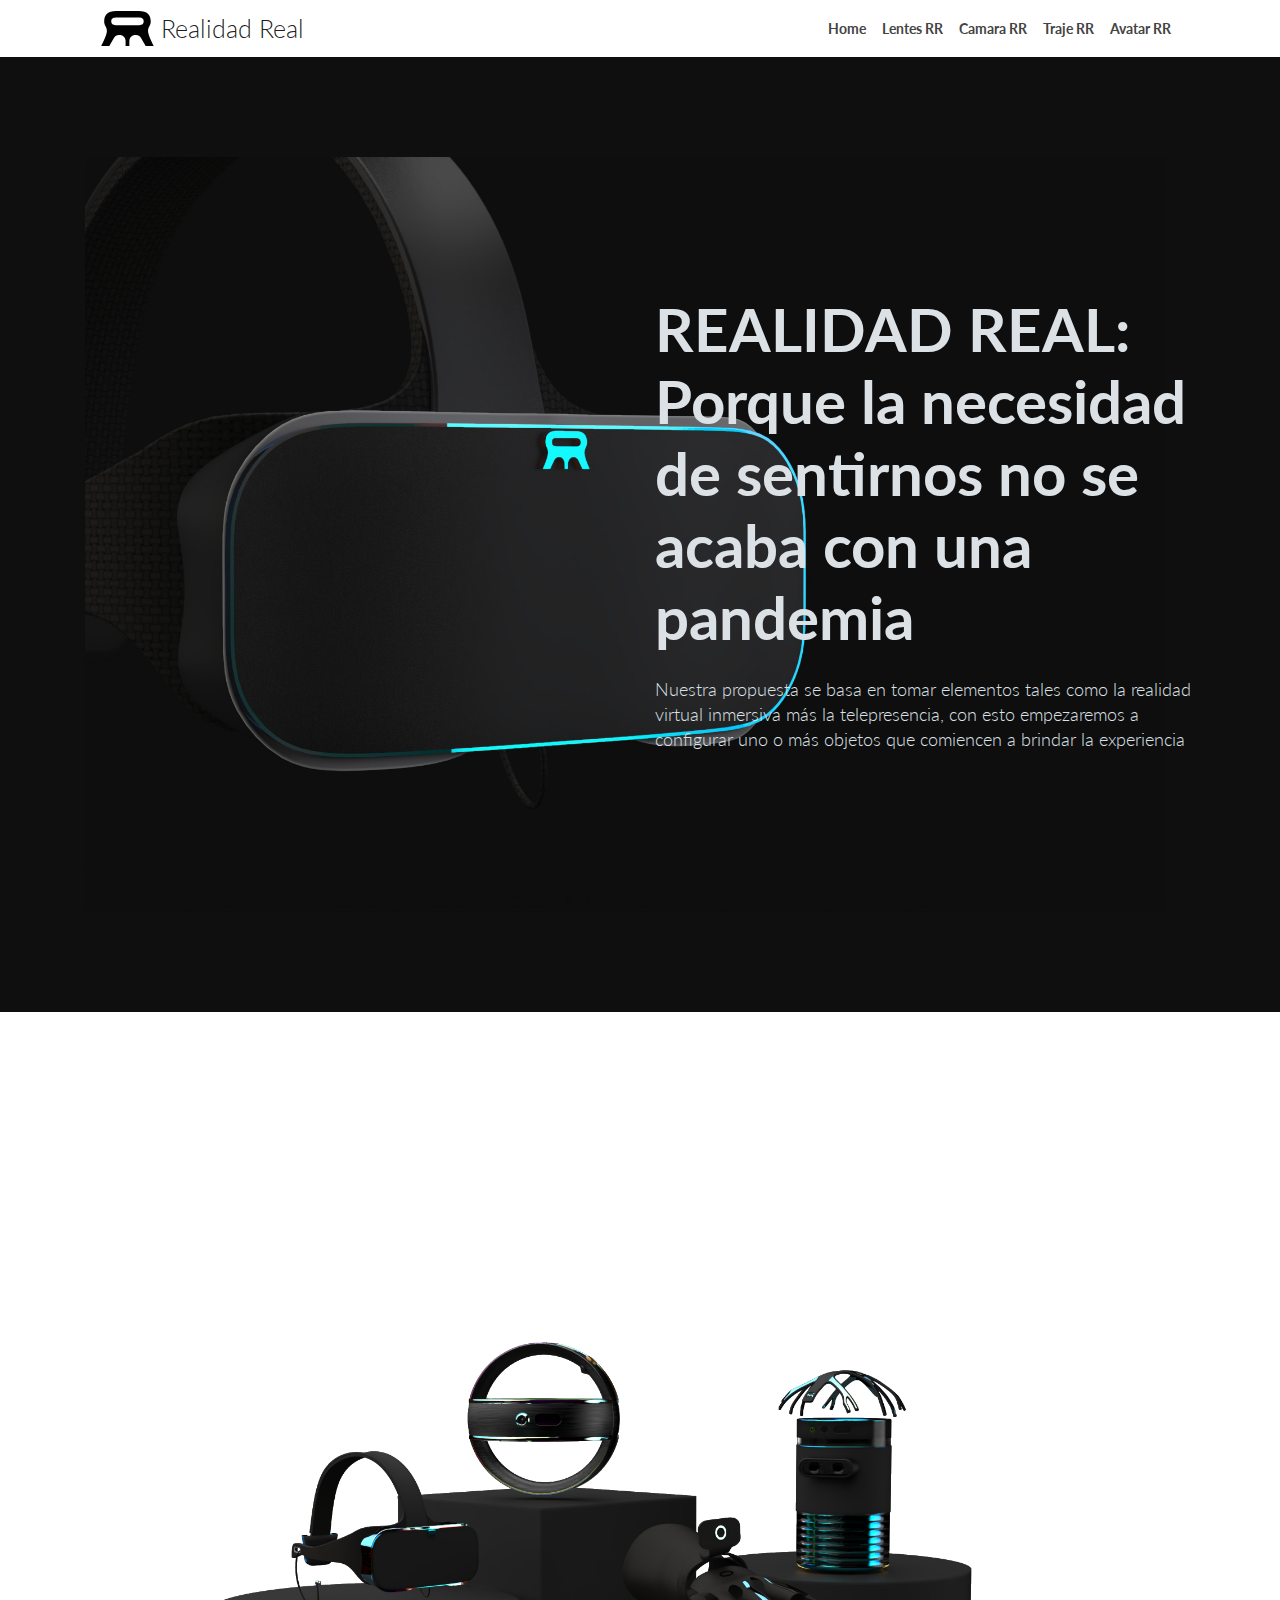
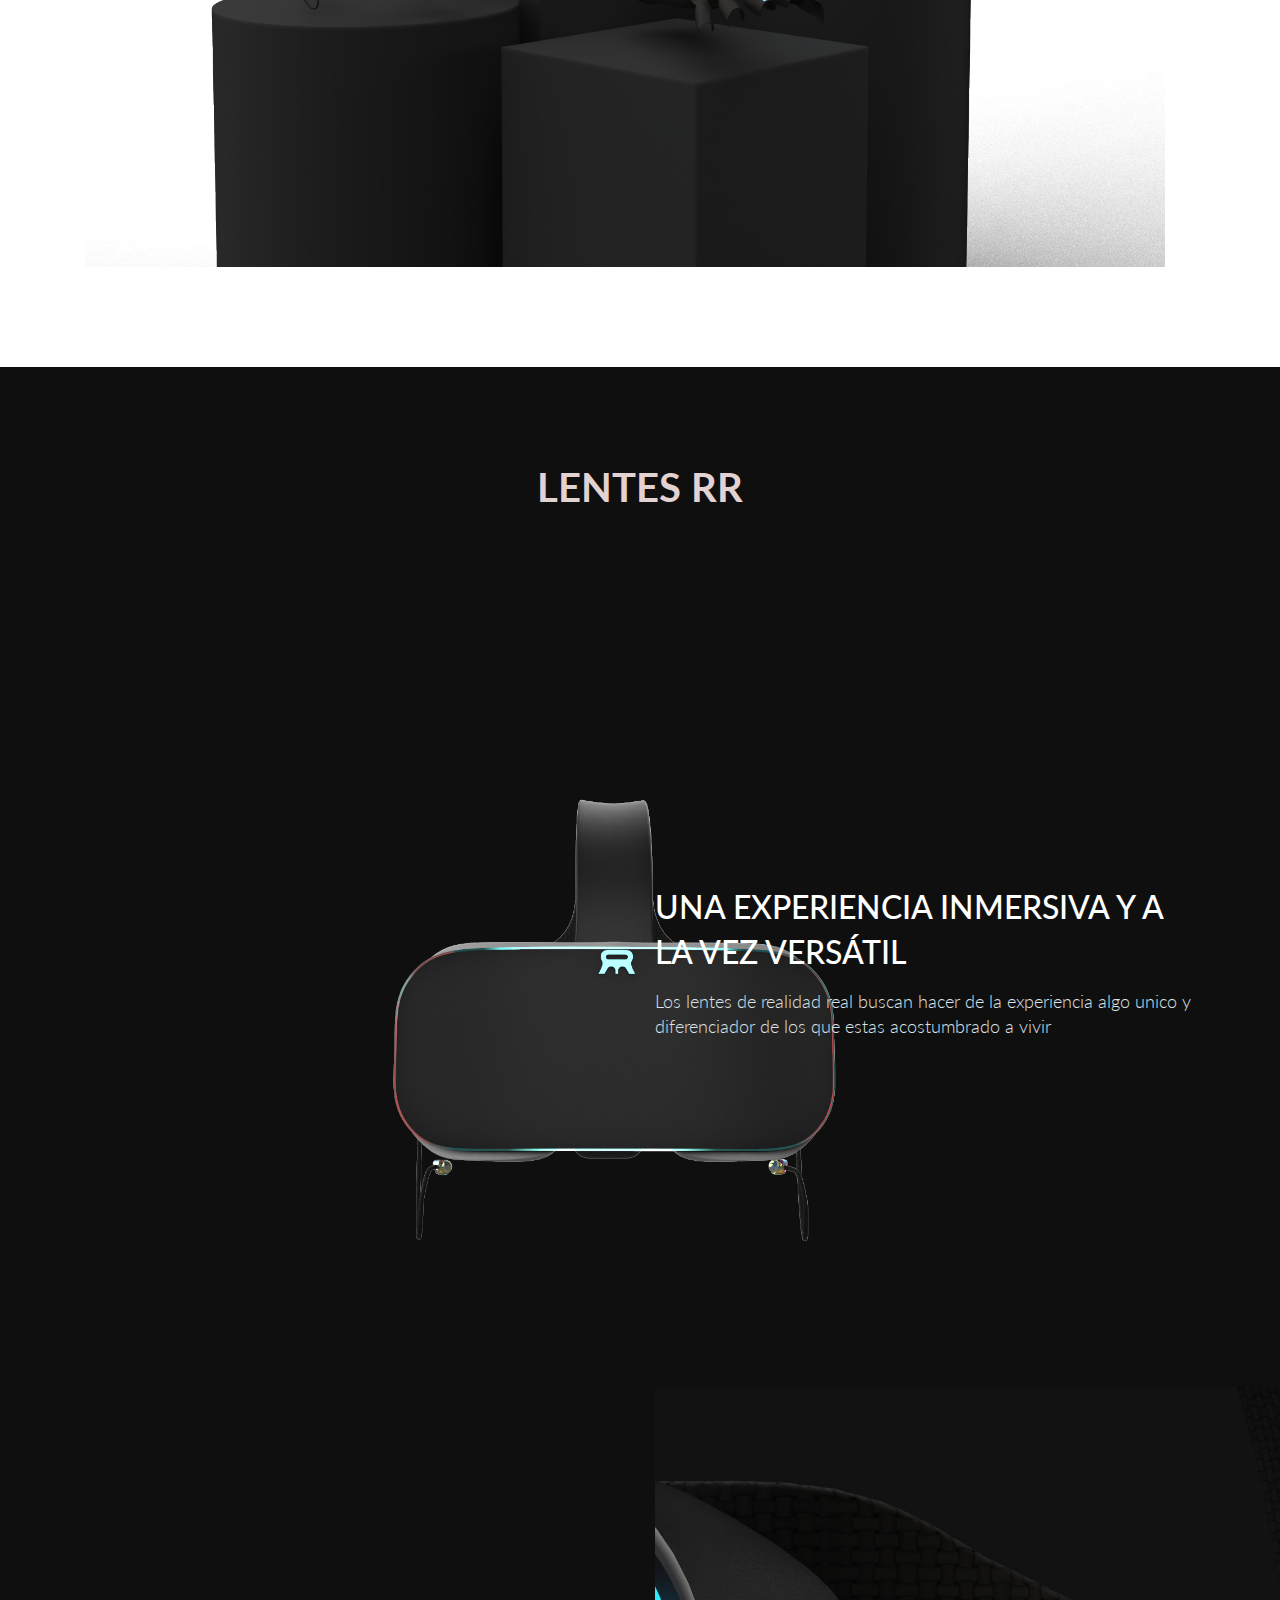
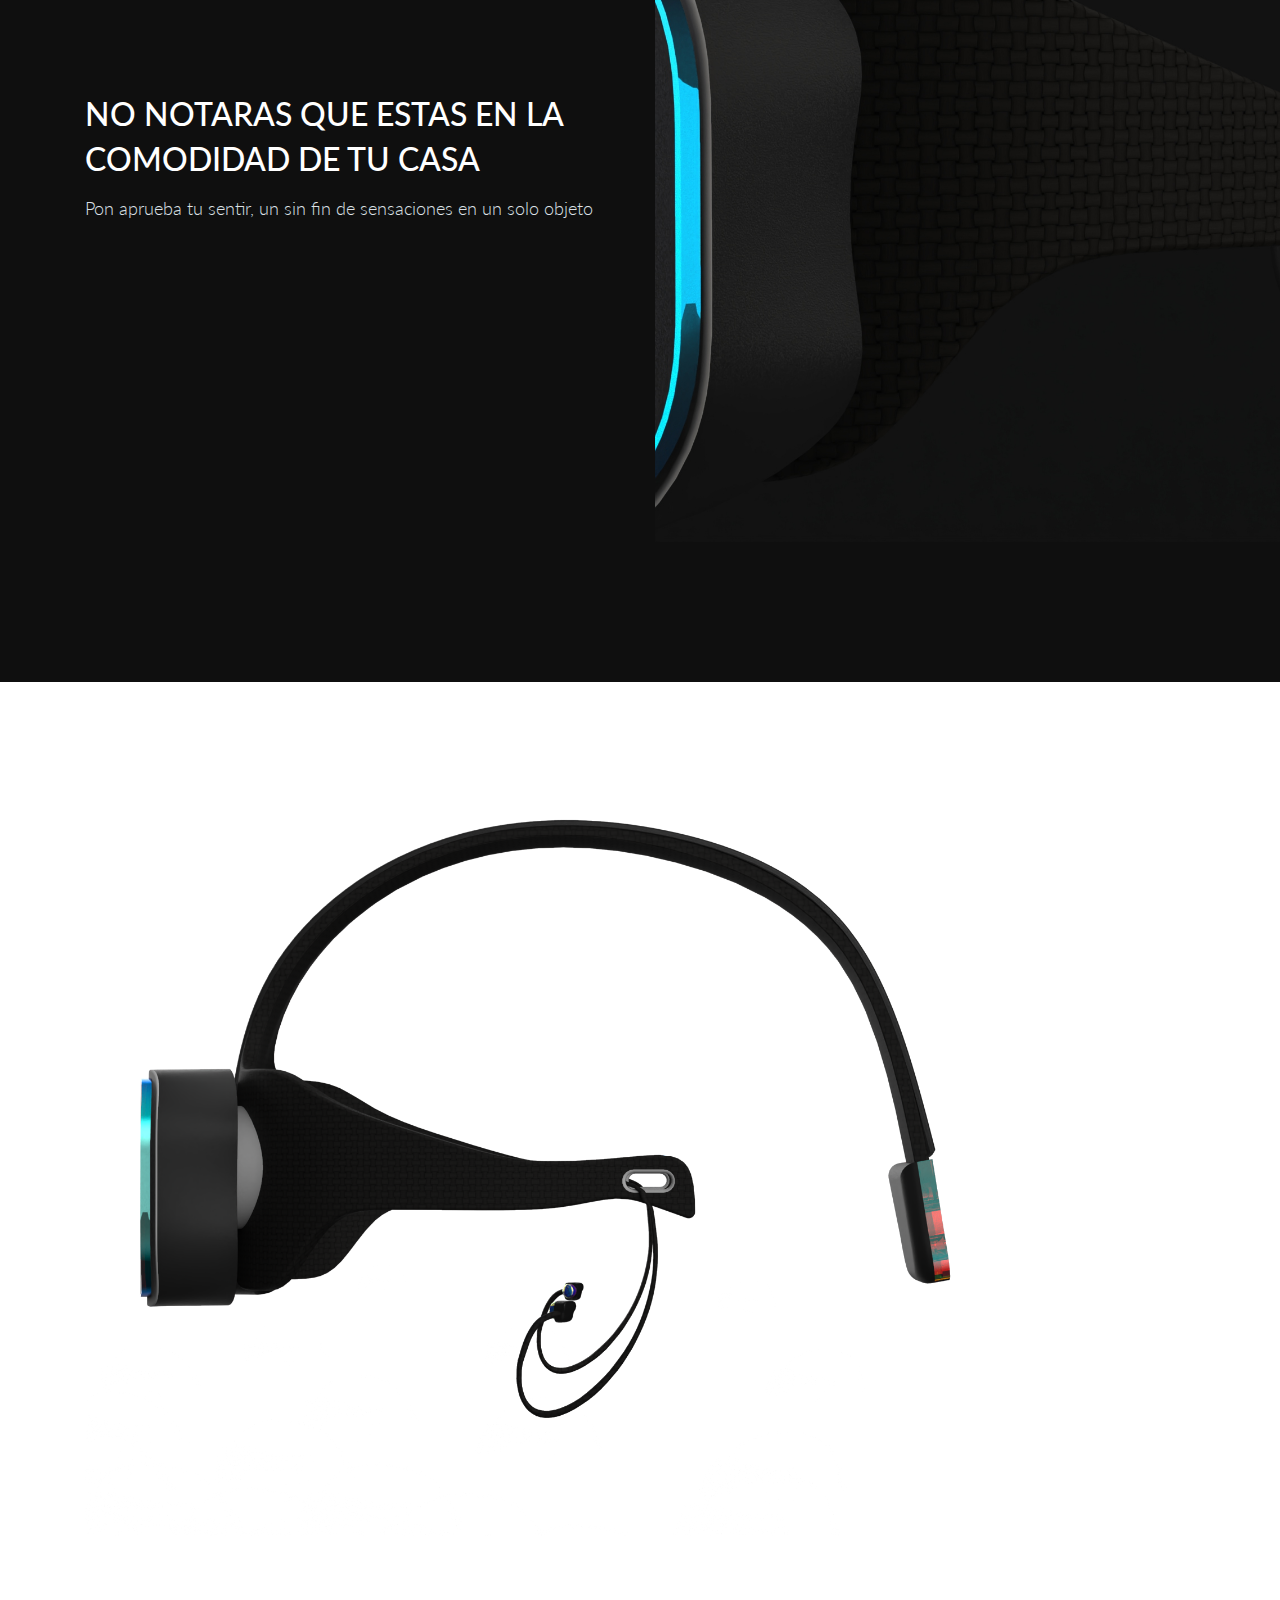
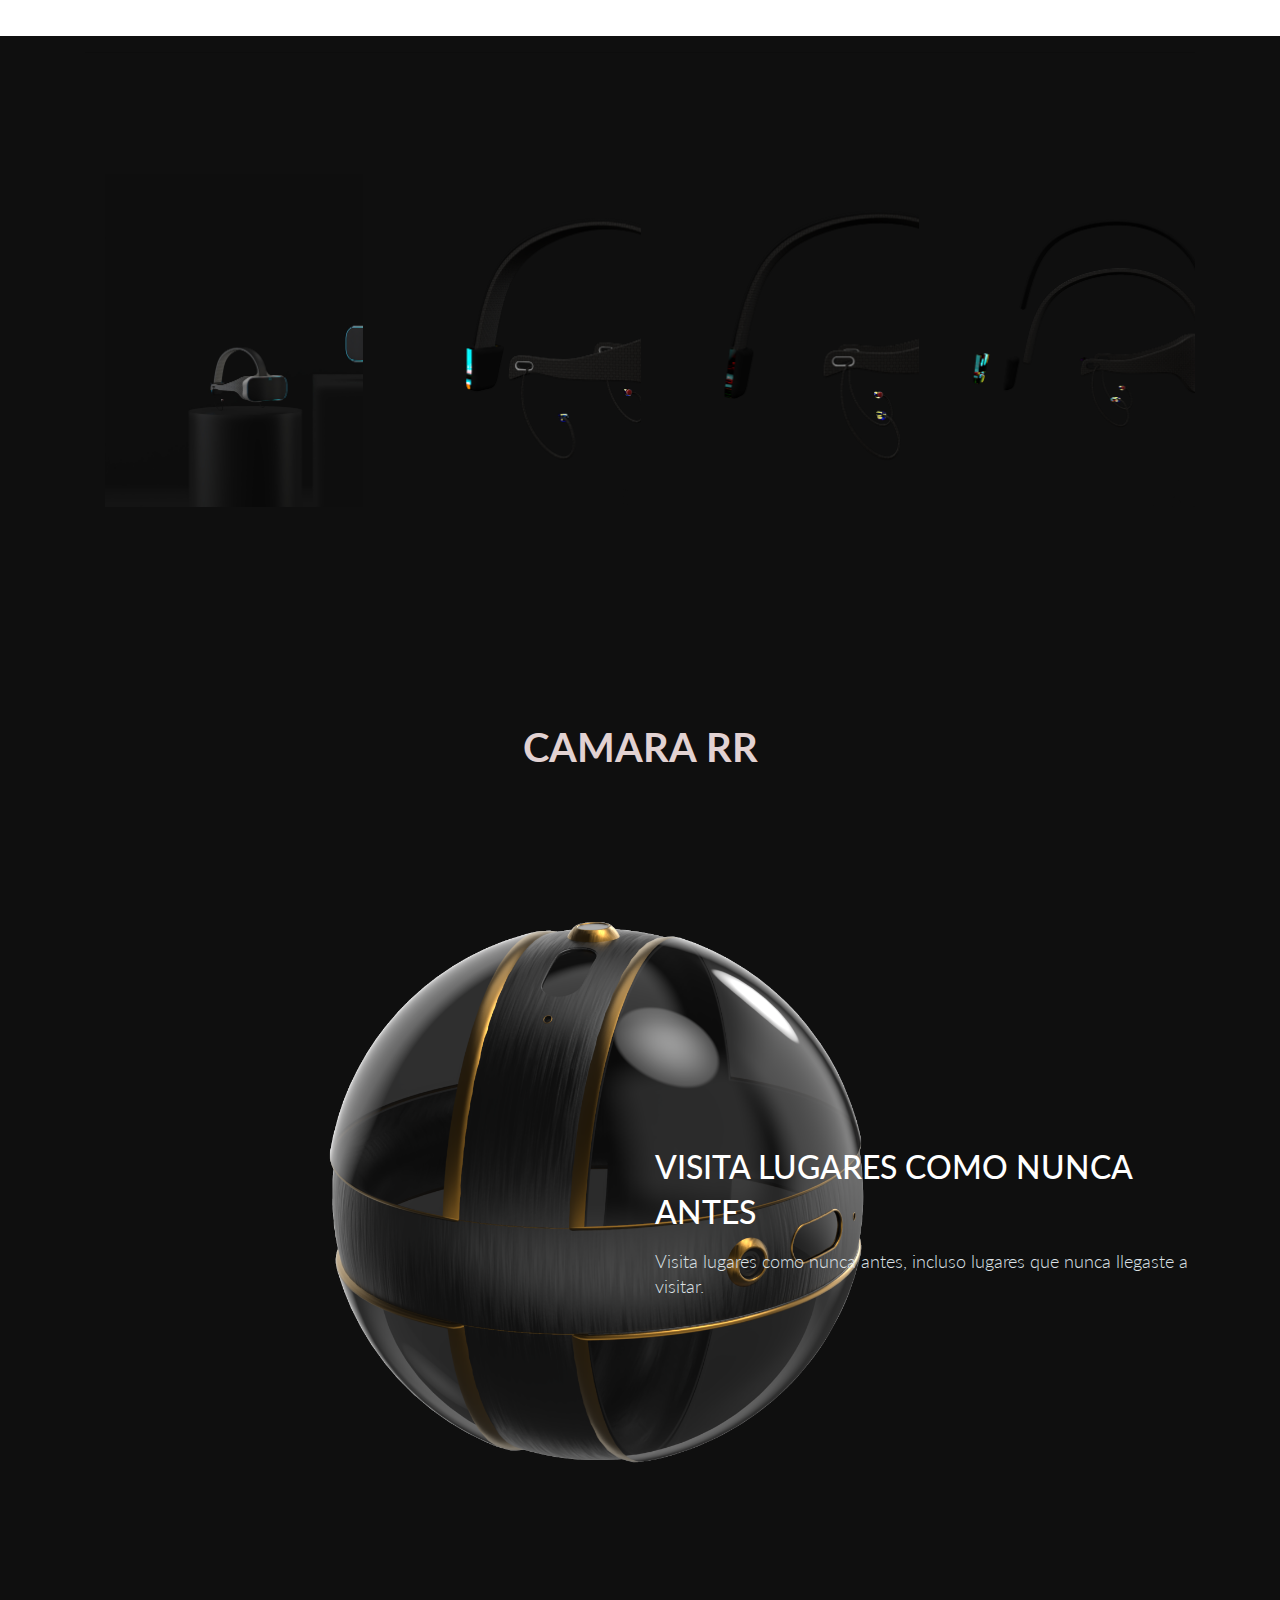
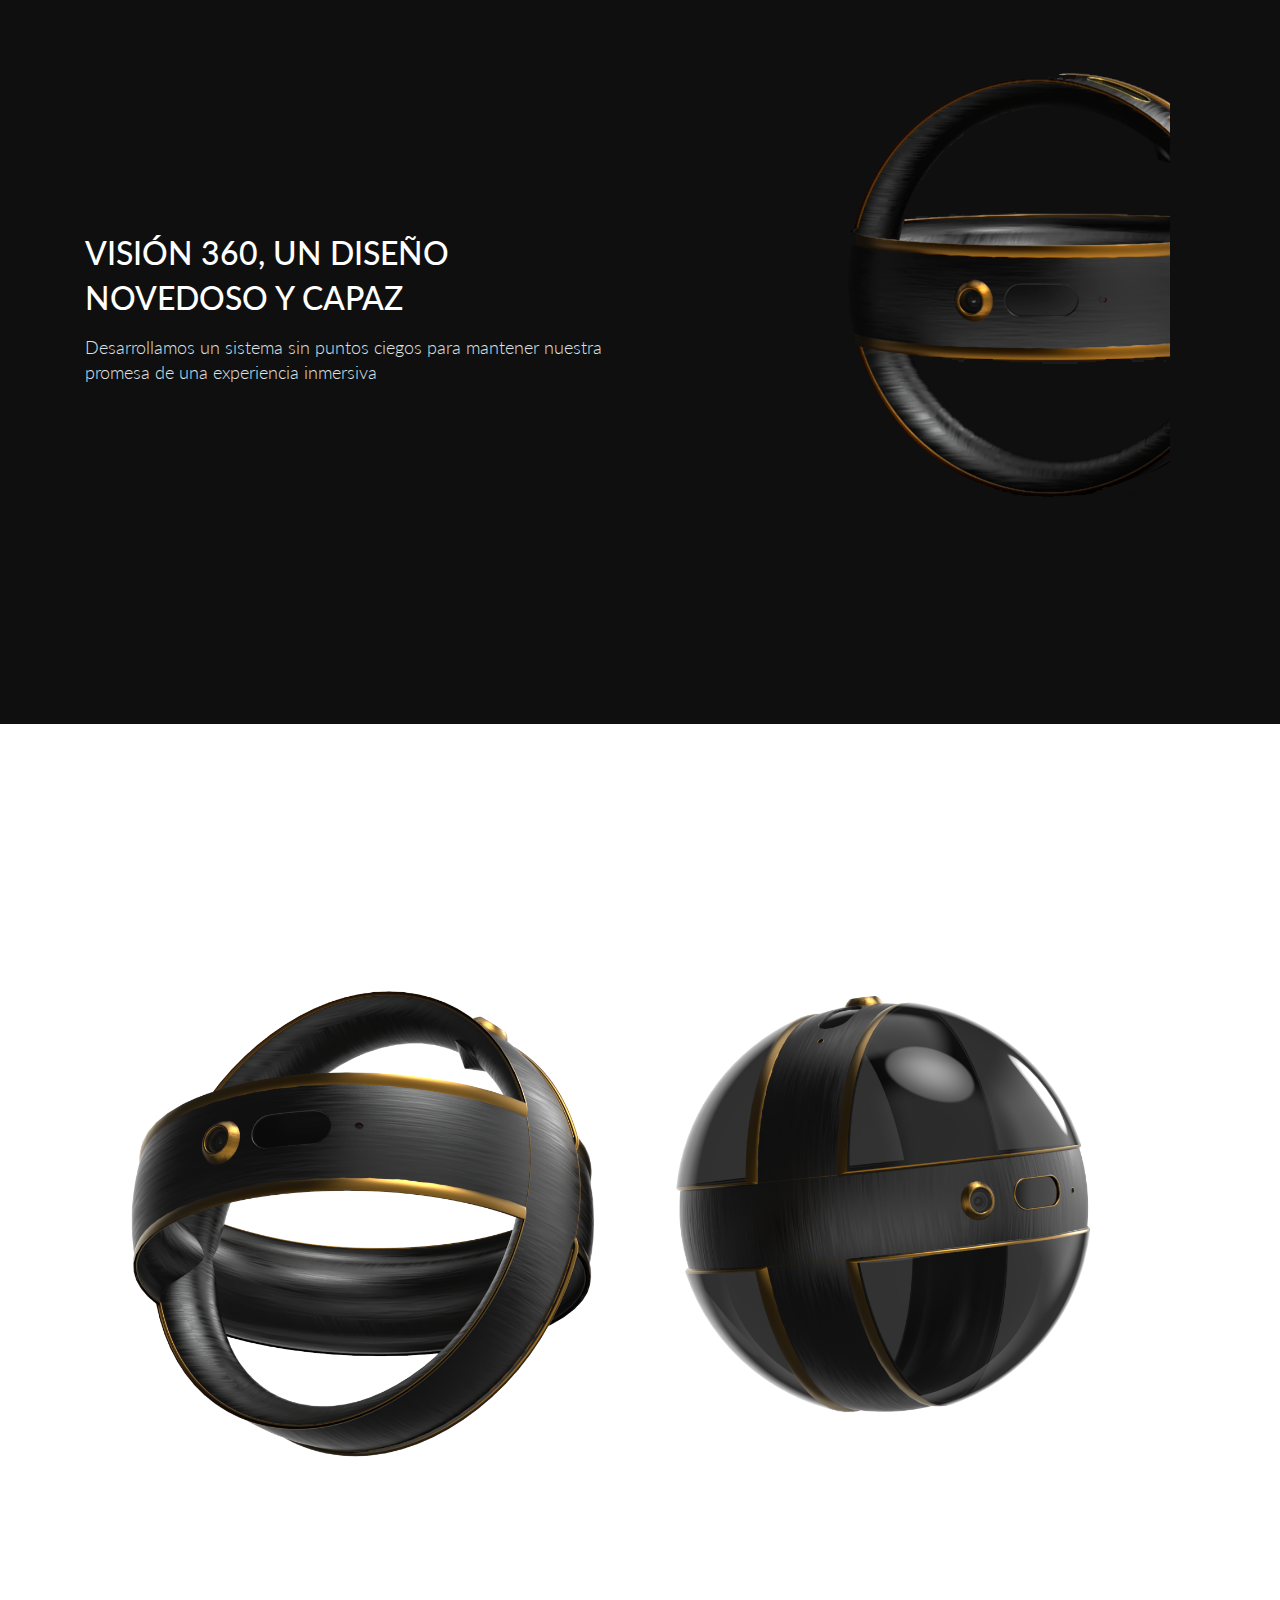
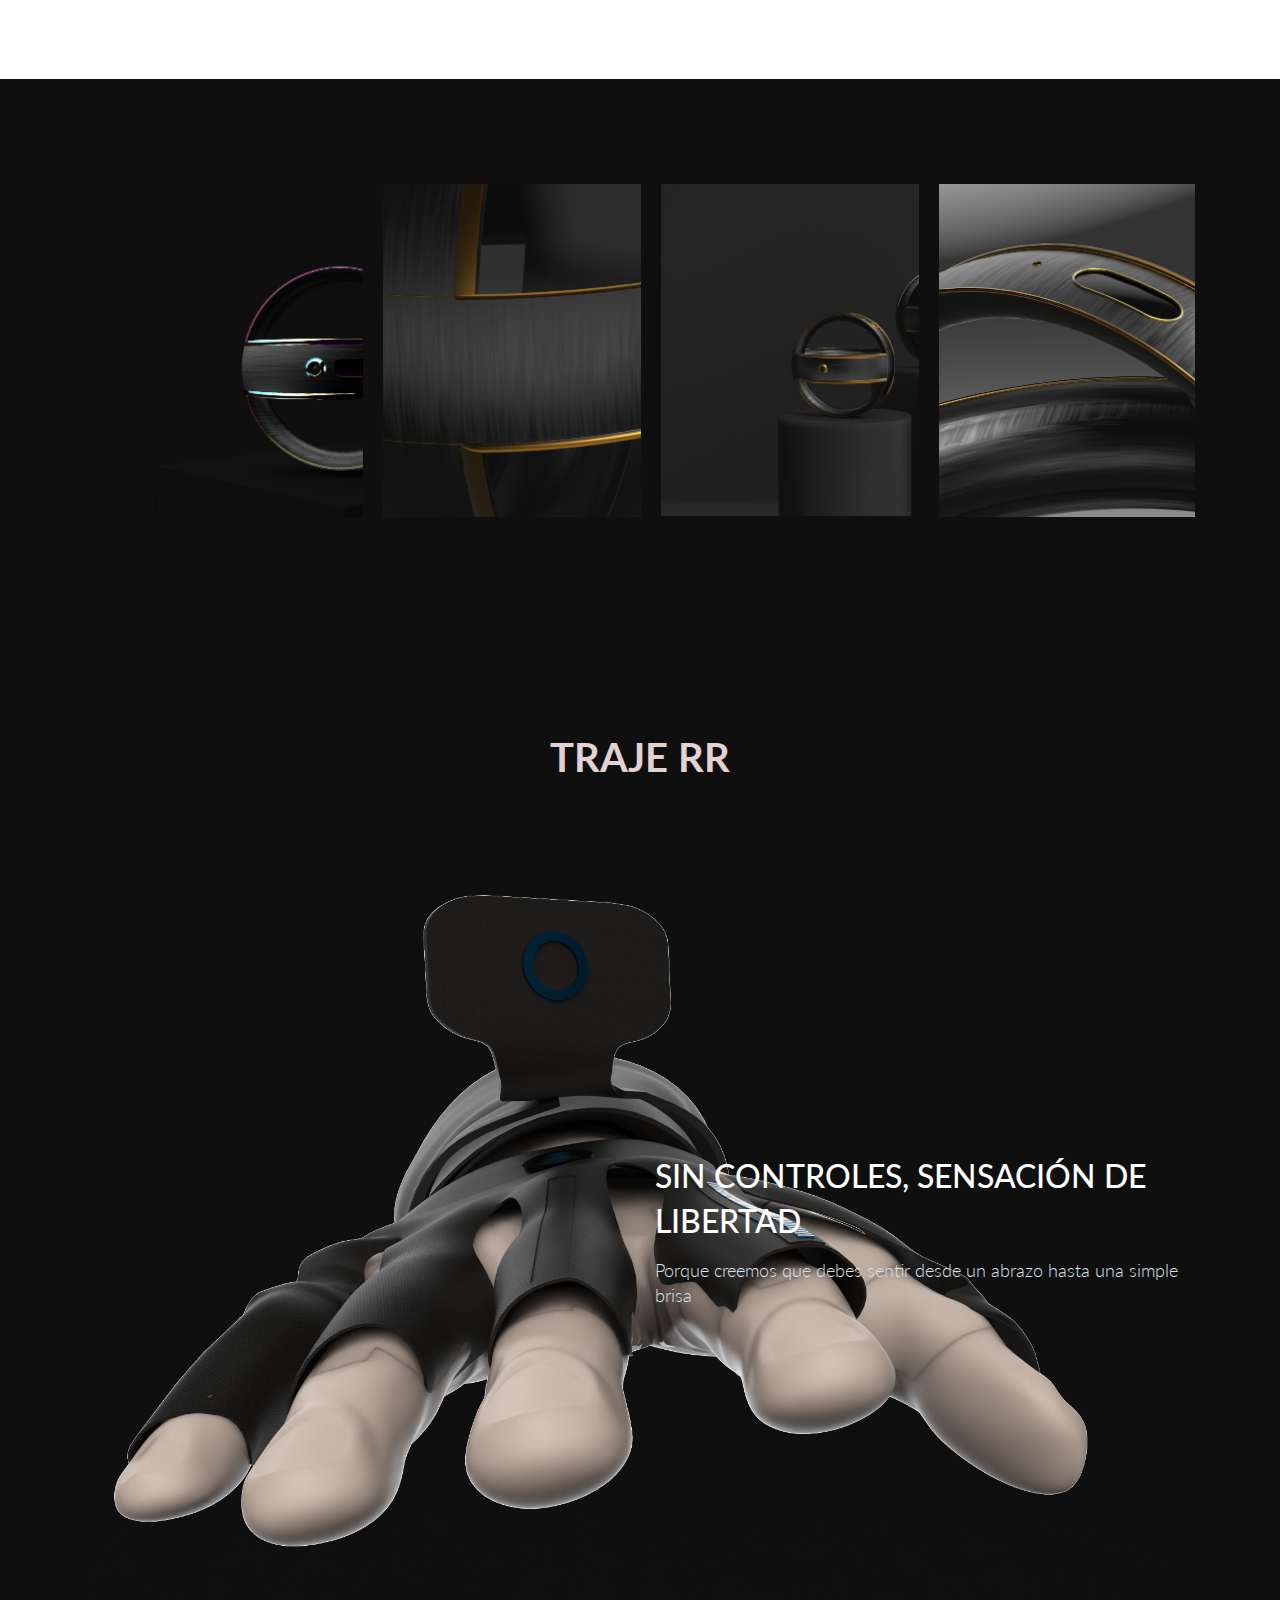
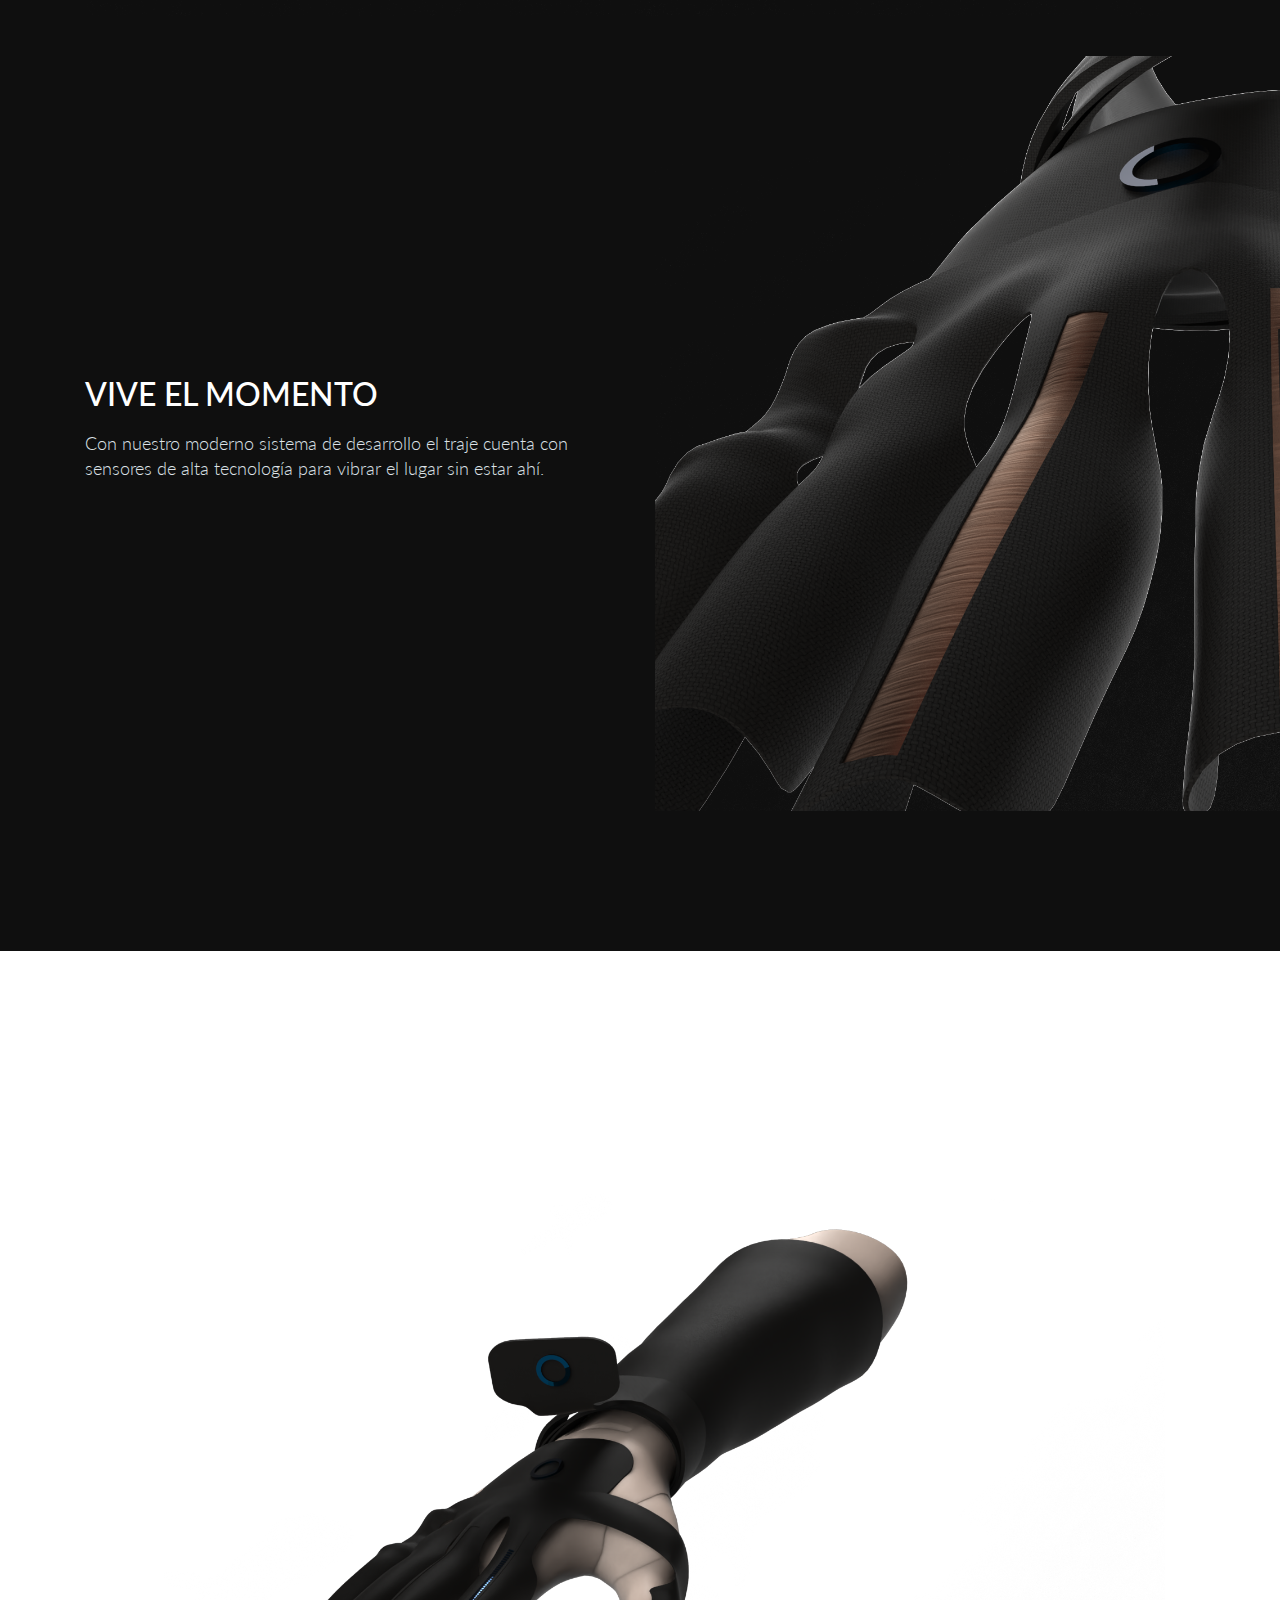
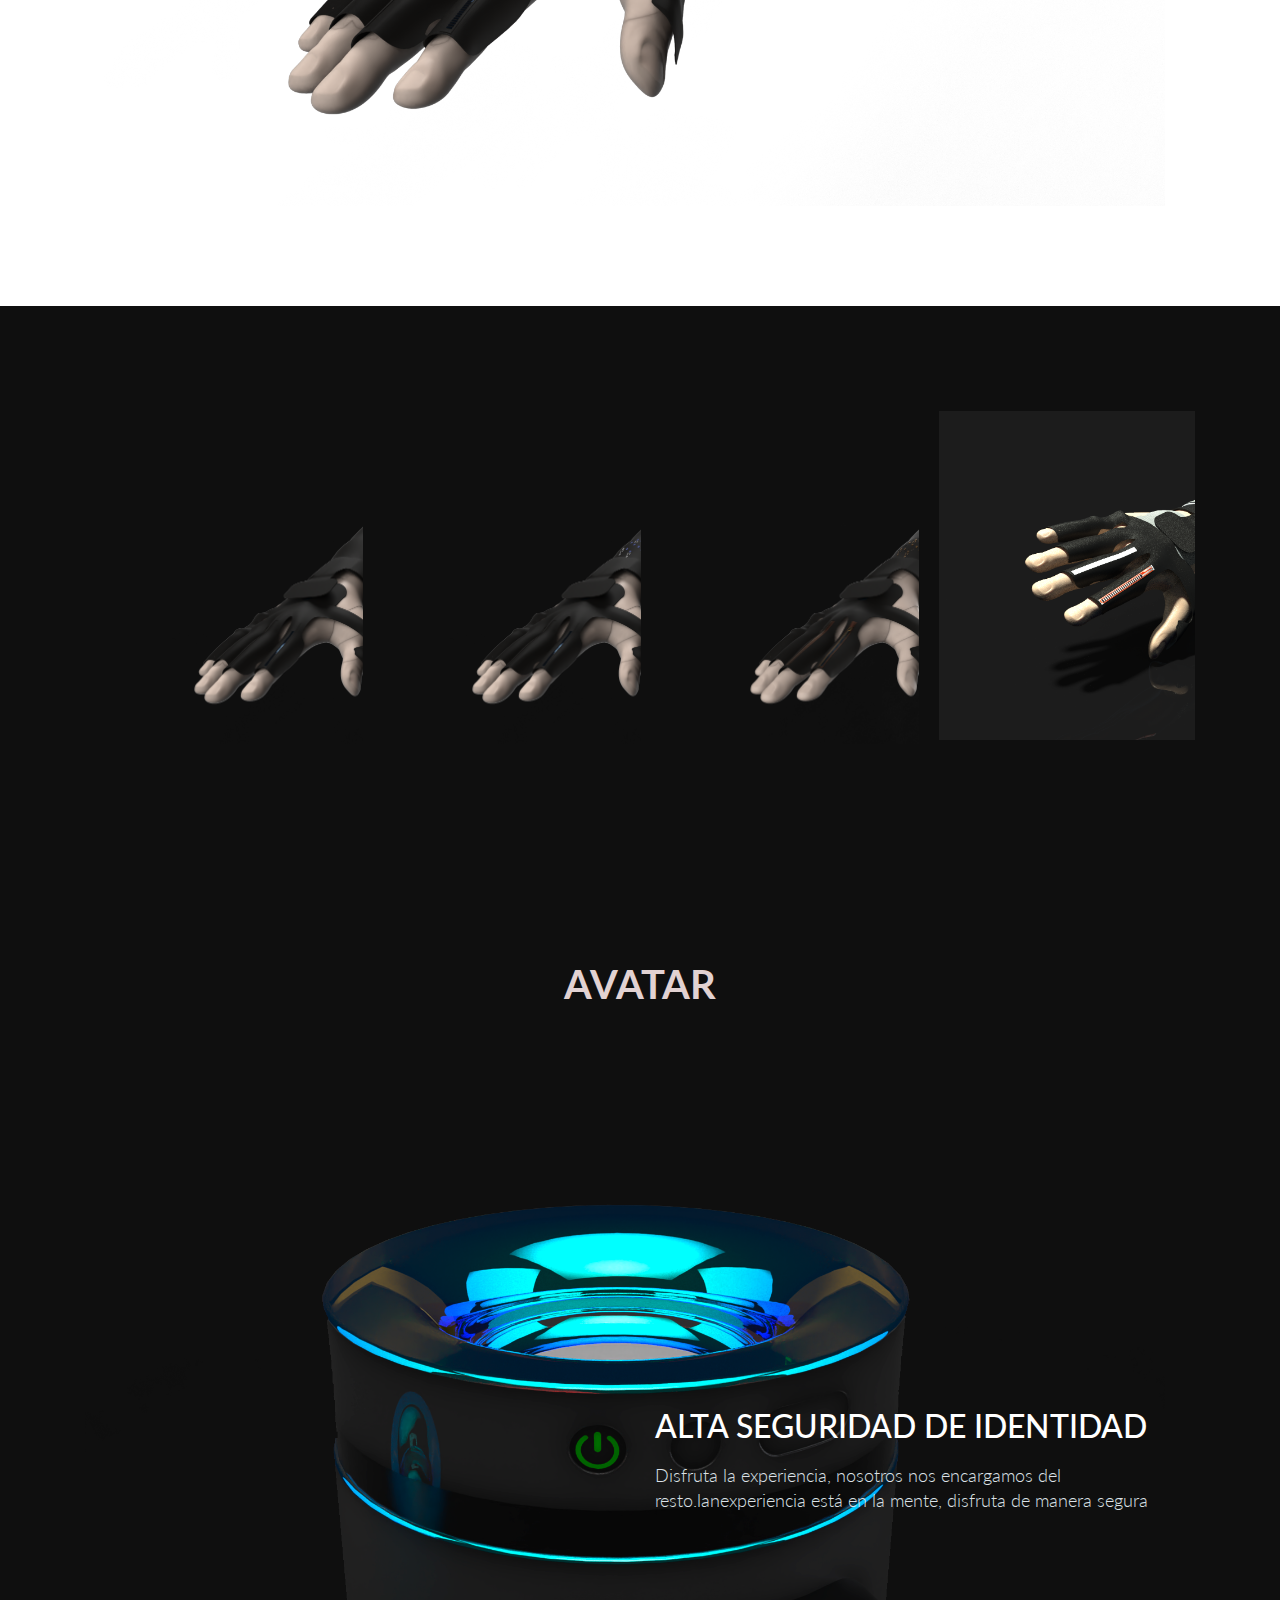
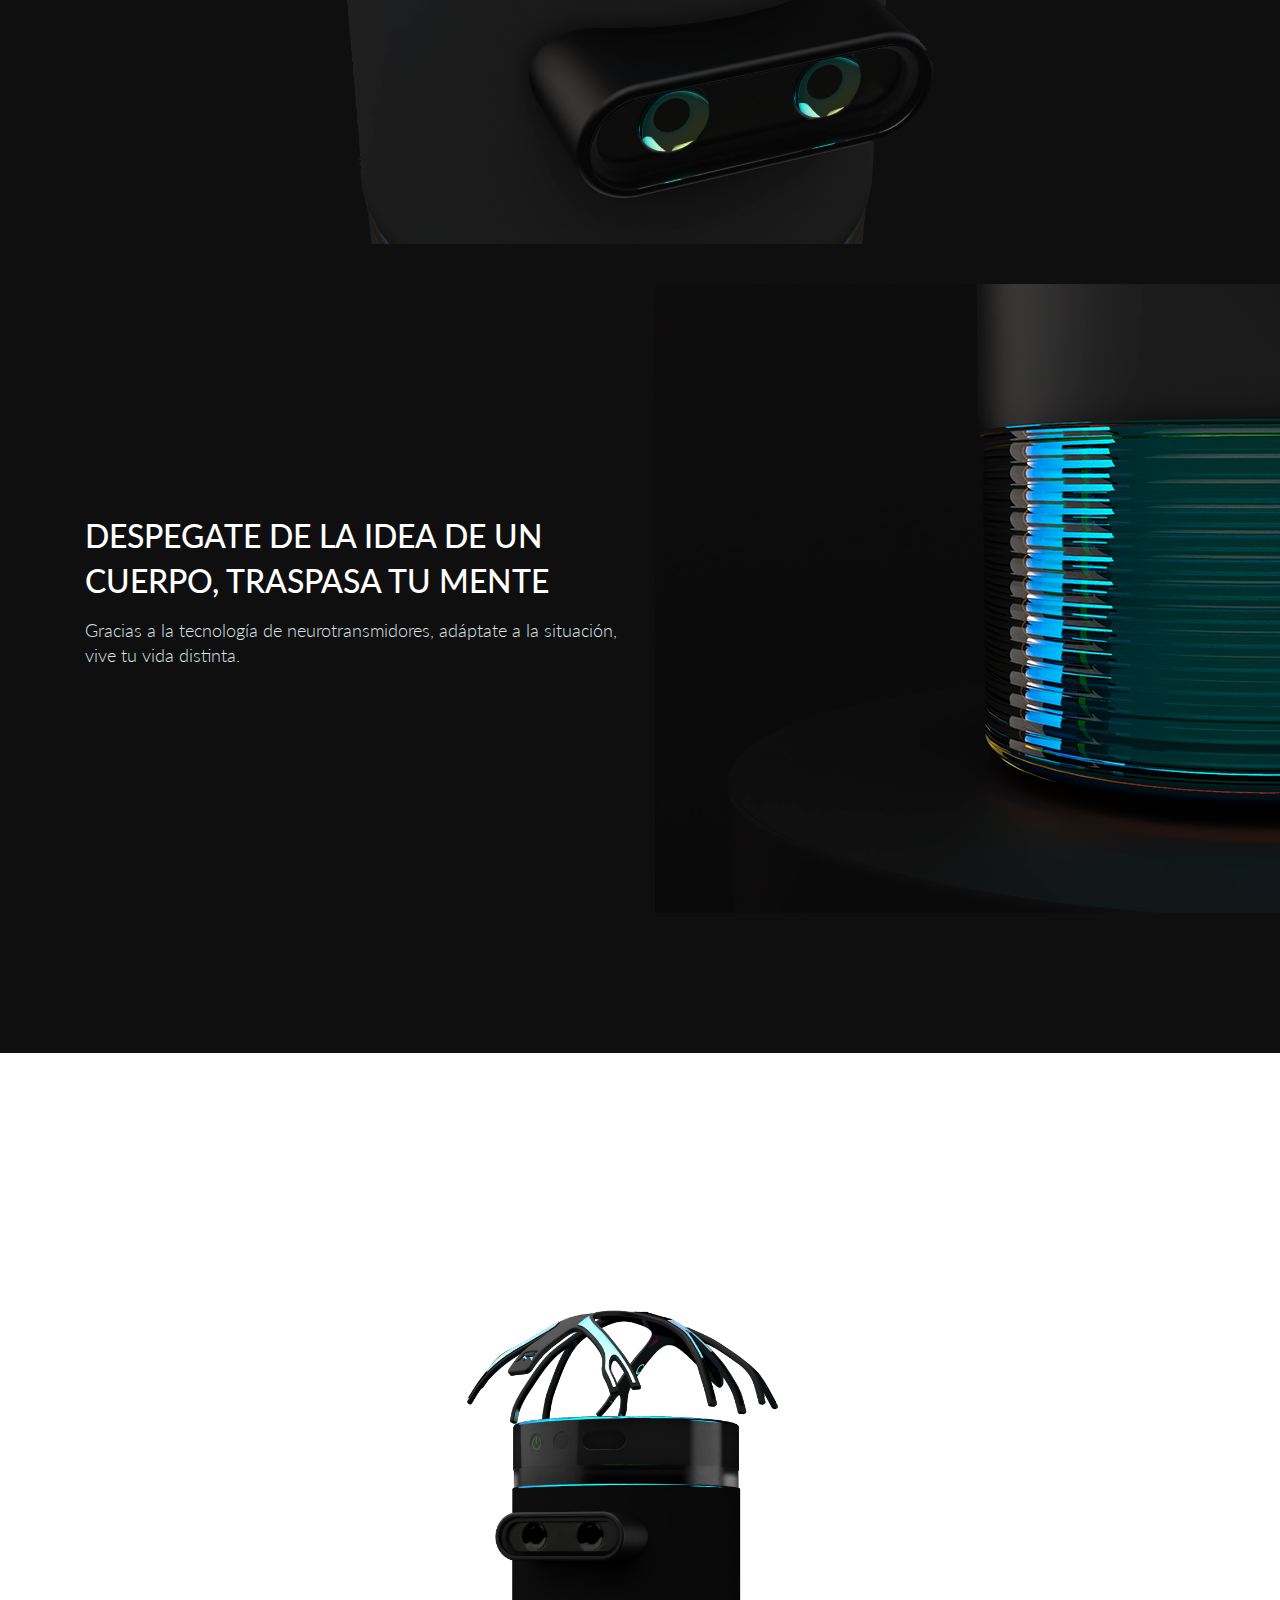
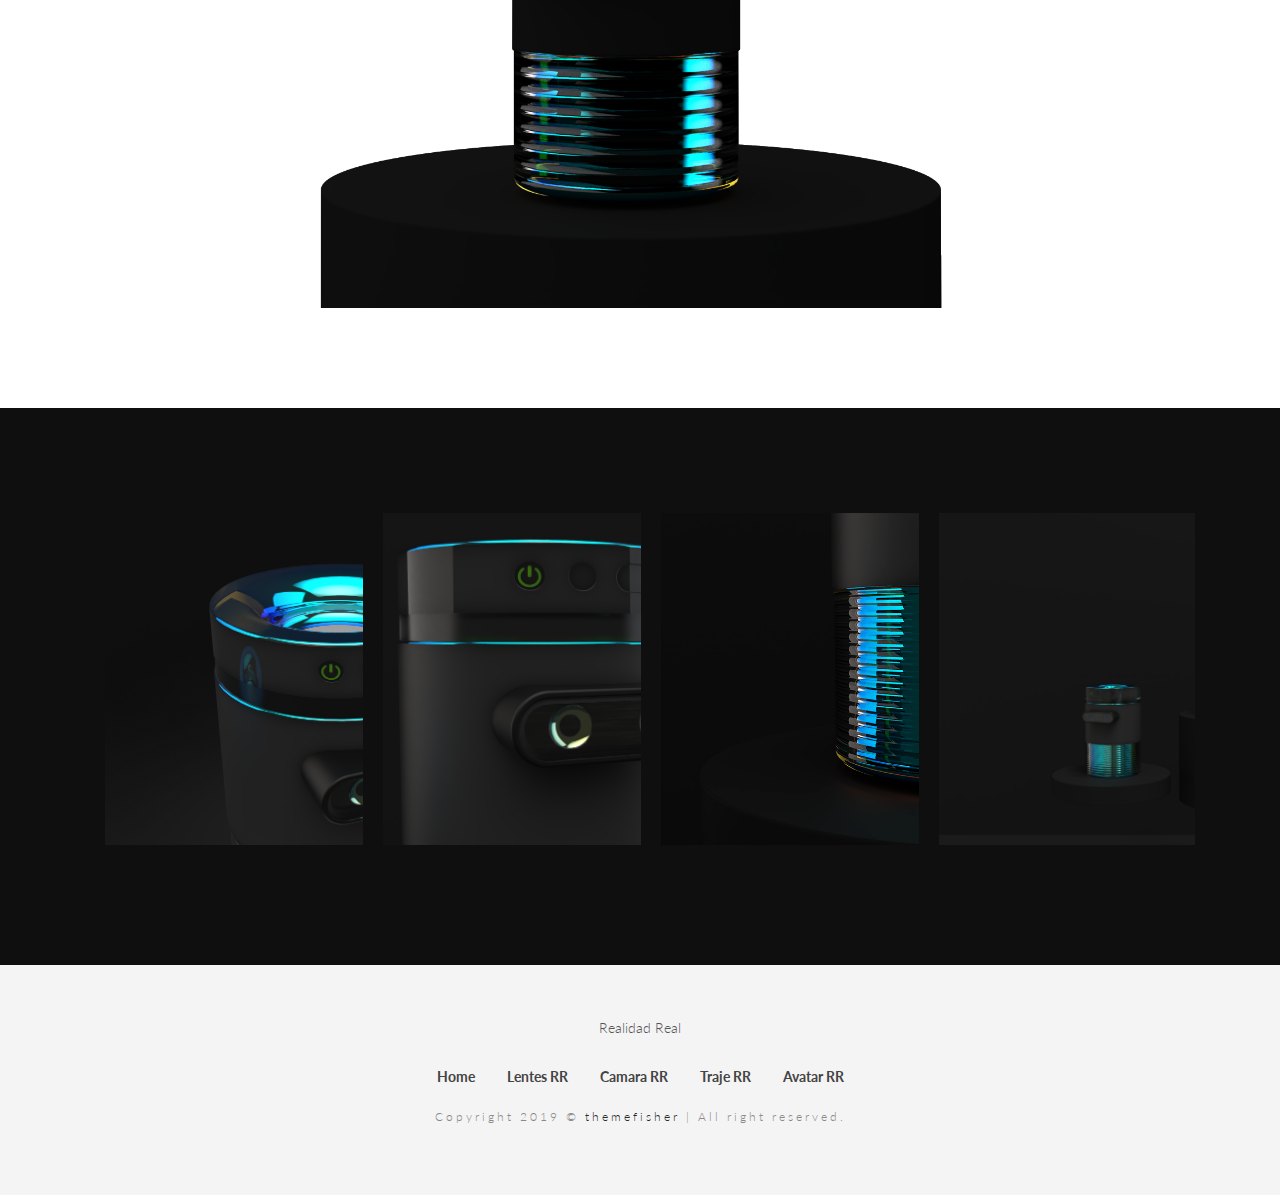
==== commit 43cc3298: "sitio" ====
--- a/index.html
+++ b/index.html
@@ -223,38 +223,6 @@
             </div>
             <img class="img-fluid" src="/images/galeria1/piezas.png" alt="">
           </div>
-          <div class="block">
-            <div class="gallery-overlay">
-              <a href="/images/galeria1/untitled.62.jpg" class="image-popup gallery-popup">
-                <i class="tf-ion-ios-search"></i>
-              </a>
-            </div>
-            <img class="img-fluid" src="/images/galeria1/untitled.62.jpg" alt="">
-          </div>
-          <div class="block">
-            <div class="gallery-overlay">
-              <a href="/images/galeria1/untitled.64.jpg" class="image-popup gallery-popup">
-                <i class="tf-ion-ios-search"></i>
-              </a>
-            </div>
-            <img class="img-fluid" src="/images/galeria1/untitled.64.jpg" alt="">
-          </div>
-          <div class="block">
-            <div class="gallery-overlay">
-              <a href="/images/galeria1/untitled.65.jpg" class="image-popup gallery-popup">
-                <i class="tf-ion-ios-search"></i>
-              </a>
-            </div>
-            <img class="img-fluid" src="/images/galeria1/untitled.65.jpg" alt="">
-          </div>
-          <div class="block">
-            <div class="gallery-overlay">
-              <a href="/images/galeria1/untitled.66.jpg" class="image-popup gallery-popup">
-                <i class="tf-ion-ios-search"></i>
-              </a>
-            </div>
-            <img class="img-fluid" src="/images/galeria1/untitled.66.jpg" alt="">
-          </div>
         </div>
       </div>
     </div>
@@ -372,6 +340,30 @@
             </div>
             <img class="img-fluid" src="/images/galeria/camara15.jpg" alt="">
           </div>
+          <div class="block">
+            <div class="gallery-overlay">
+              <a href="/images/galeria/camara16.jpg" class="image-popup gallery-popup">
+                <i class="tf-ion-ios-search"></i>
+              </a>
+            </div>
+            <img class="img-fluid" src="/images/galeria/camara16.jpg" alt="">
+          </div>
+          <div class="block">
+            <div class="gallery-overlay">
+              <a href="/images/galeria/camara17" class="image-popup gallery-popup">
+                <i class="tf-ion-ios-search"></i>
+              </a>
+            </div>
+            <img class="img-fluid" src="/images/galeria/camara17" alt="">
+          </div>
+          <div class="block">
+            <div class="gallery-overlay">
+              <a href="/images/galeria/gif2.gif" class="image-popup gallery-popup">
+                <i class="tf-ion-ios-search"></i>
+              </a>
+            </div>
+            <img class="img-fluid" src="/images/galeria/gif2.gif" alt="">
+          </div>
         </div>
       </div>
     </div>
@@ -489,38 +481,6 @@
             </div>
             <img class="img-fluid" src="/images/galeria2/untitled.87.png" alt="">
           </div>
-          <div class="block">
-            <div class="gallery-overlay">
-              <a href="/images/galeria2/untitled.62.jpg" class="image-popup gallery-popup">
-                <i class="tf-ion-ios-search"></i>
-              </a>
-            </div>
-            <img class="img-fluid" src="/images/galeria2/untitled.62.jpg" alt="">
-          </div>
-          <div class="block">
-            <div class="gallery-overlay">
-              <a href="/images/galeria2/untitled.64.jpg" class="image-popup gallery-popup">
-                <i class="tf-ion-ios-search"></i>
-              </a>
-            </div>
-            <img class="img-fluid" src="/images/galeria2/untitled.64.jpg" alt="">
-          </div>
-          <div class="block">
-            <div class="gallery-overlay">
-              <a href="/images/galeria2/untitled.65.jpg" class="image-popup gallery-popup">
-                <i class="tf-ion-ios-search"></i>
-              </a>
-            </div>
-            <img class="img-fluid" src="/images/galeria2/untitled.65.jpg" alt="">
-          </div>
-          <div class="block">
-            <div class="gallery-overlay">
-              <a href="/images/galeria2/untitled.66.jpg" class="image-popup gallery-popup">
-                <i class="tf-ion-ios-search"></i>
-              </a>
-            </div>
-            <img class="img-fluid" src="/images/galeria2/untitled.66.jpg" alt="">
-          </div>
         </div>
       </div>
     </div>
@@ -638,30 +598,69 @@
             </div>
             <img class="img-fluid" src="/images/galeria3/TorreV2.jpg" alt="">
           </div>
-        </div>
-      </div>
-    </div>
-  </div>
-</section>
-
-
-<section class="call-to-action section bg-opacity" style="background-image: url('/images/call-to-action.jpg');">
-  <div class="container">
-    <div class="row">
-      <div class="col-lg-6 col-md-8 text-center mx-auto">
-        <h2 class="subheading text-white">Get Product Updates</h2>
-        <p class="text-white">Lorem ipsum dolor sit amet, consectetur adipisicing elit, sed do eiusmod</p>
-        <div class="input-group">
-          <form name="contact" action="#" class="w-100">
-            <input type="email" id="email" class="form-control" name="email" placeholder="Your Email Address Here"
-              required>
-            <button class="btn btn-main btn-submit" type="submit">Subscribe</button>
-          </form>
-        </div>
-      </div>
-    </div>
-  </div>
-</section>
+          <div class="block">
+            <div class="gallery-overlay">
+              <a href="/images/galeria3/torre.2.png" class="image-popup gallery-popup">
+                <i class="tf-ion-ios-search"></i>
+              </a>
+            </div>
+            <img class="img-fluid" src="/images/galeria3/torre.2.png" alt="">
+          </div>
+          <div class="block">
+            <div class="gallery-overlay">
+              <a href="/images/galeria3/torre.3.png" class="image-popup gallery-popup">
+                <i class="tf-ion-ios-search"></i>
+              </a>
+            </div>
+            <img class="img-fluid" src="/images/galeria3/torre.3.png" alt="">
+          </div>
+          <div class="block">
+            <div class="gallery-overlay">
+              <a href="/images/galeria3/torre.4.png" class="image-popup gallery-popup">
+                <i class="tf-ion-ios-search"></i>
+              </a>
+            </div>
+            <img class="img-fluid" src="/images/galeria3/torre.4.png" alt="">
+          </div>
+          <div class="block">
+            <div class="gallery-overlay">
+              <a href="/images/galeria3/torre.5.png" class="image-popup gallery-popup">
+                <i class="tf-ion-ios-search"></i>
+              </a>
+            </div>
+            <img class="img-fluid" src="/images/galeria3/torre.5.png" alt="">
+          </div>
+          <div class="block">
+            <div class="gallery-overlay">
+              <a href="/images/galeria3/torre.6.png" class="image-popup gallery-popup">
+                <i class="tf-ion-ios-search"></i>
+              </a>
+            </div>
+            <img class="img-fluid" src="/images/galeria3/torre.6.png" alt="">
+          </div>
+          <div class="block">
+            <div class="gallery-overlay">
+              <a href="/images/galeria3/torre.gif" class="image-popup gallery-popup">
+                <i class="tf-ion-ios-search"></i>
+              </a>
+            </div>
+            <img class="img-fluid" src="/images/galeria3/torre.gif" alt="">
+          </div>
+          <div class="block">
+            <div class="gallery-overlay">
+              <a href="/images/galeria3/torre2.gif" class="image-popup gallery-popup">
+                <i class="tf-ion-ios-search"></i>
+              </a>
+            </div>
+            <img class="img-fluid" src="/images/galeria3/torre2.gif" alt="">
+          </div>
+        </div>
+      </div>
+    </div>
+  </div>
+</section>
+
+
 
 
 <footer>
